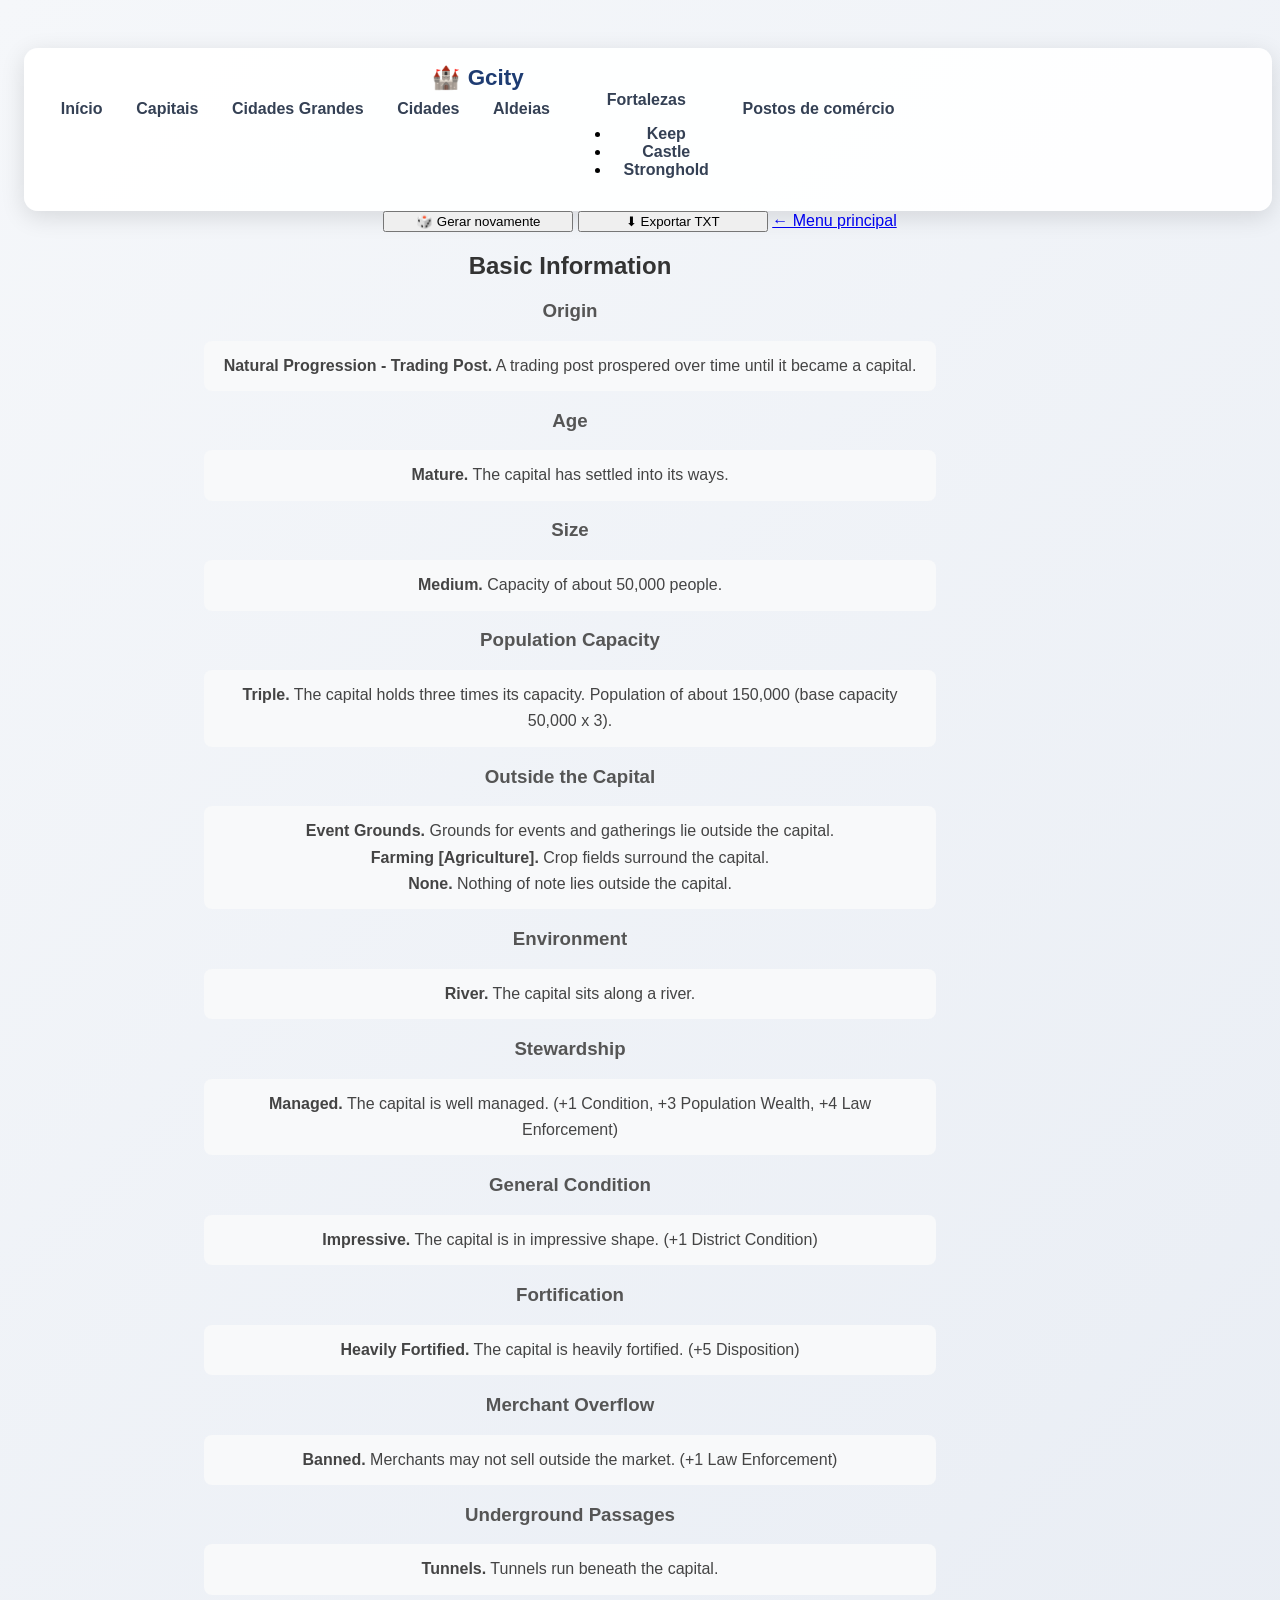
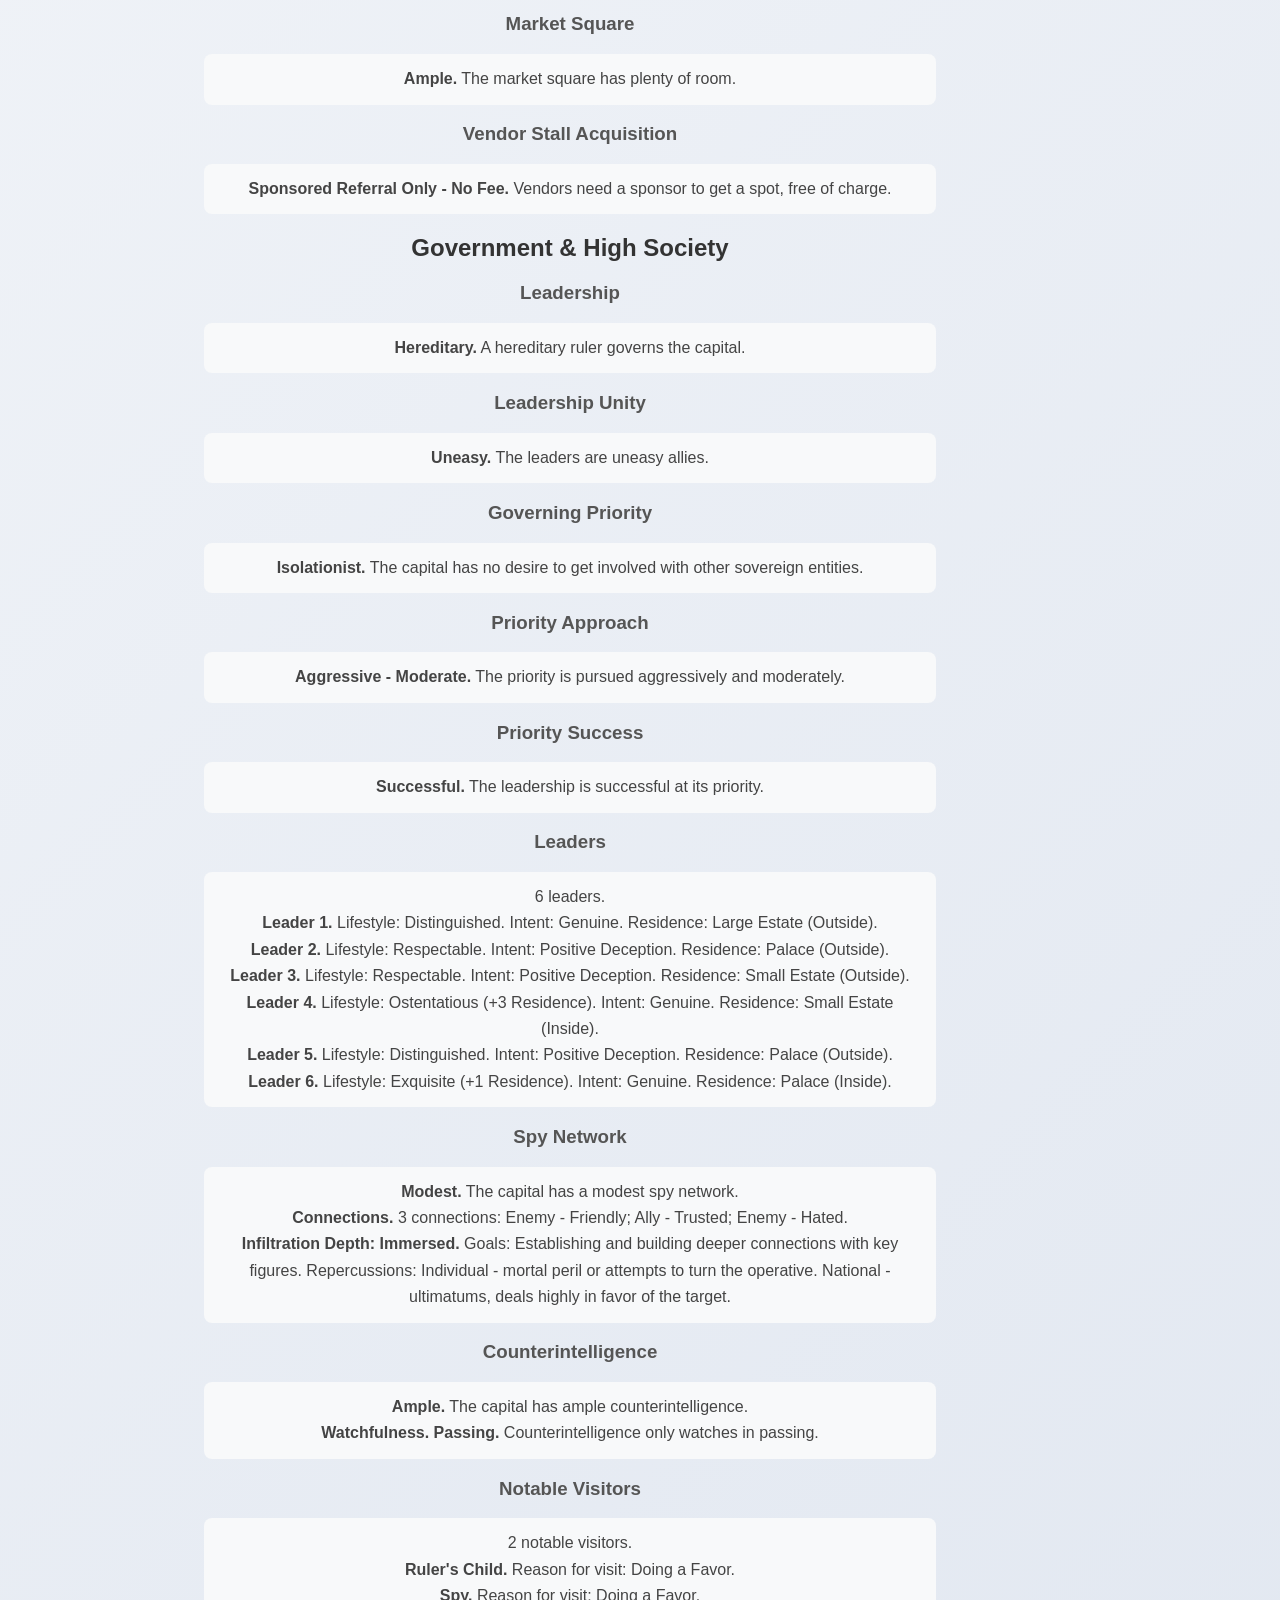
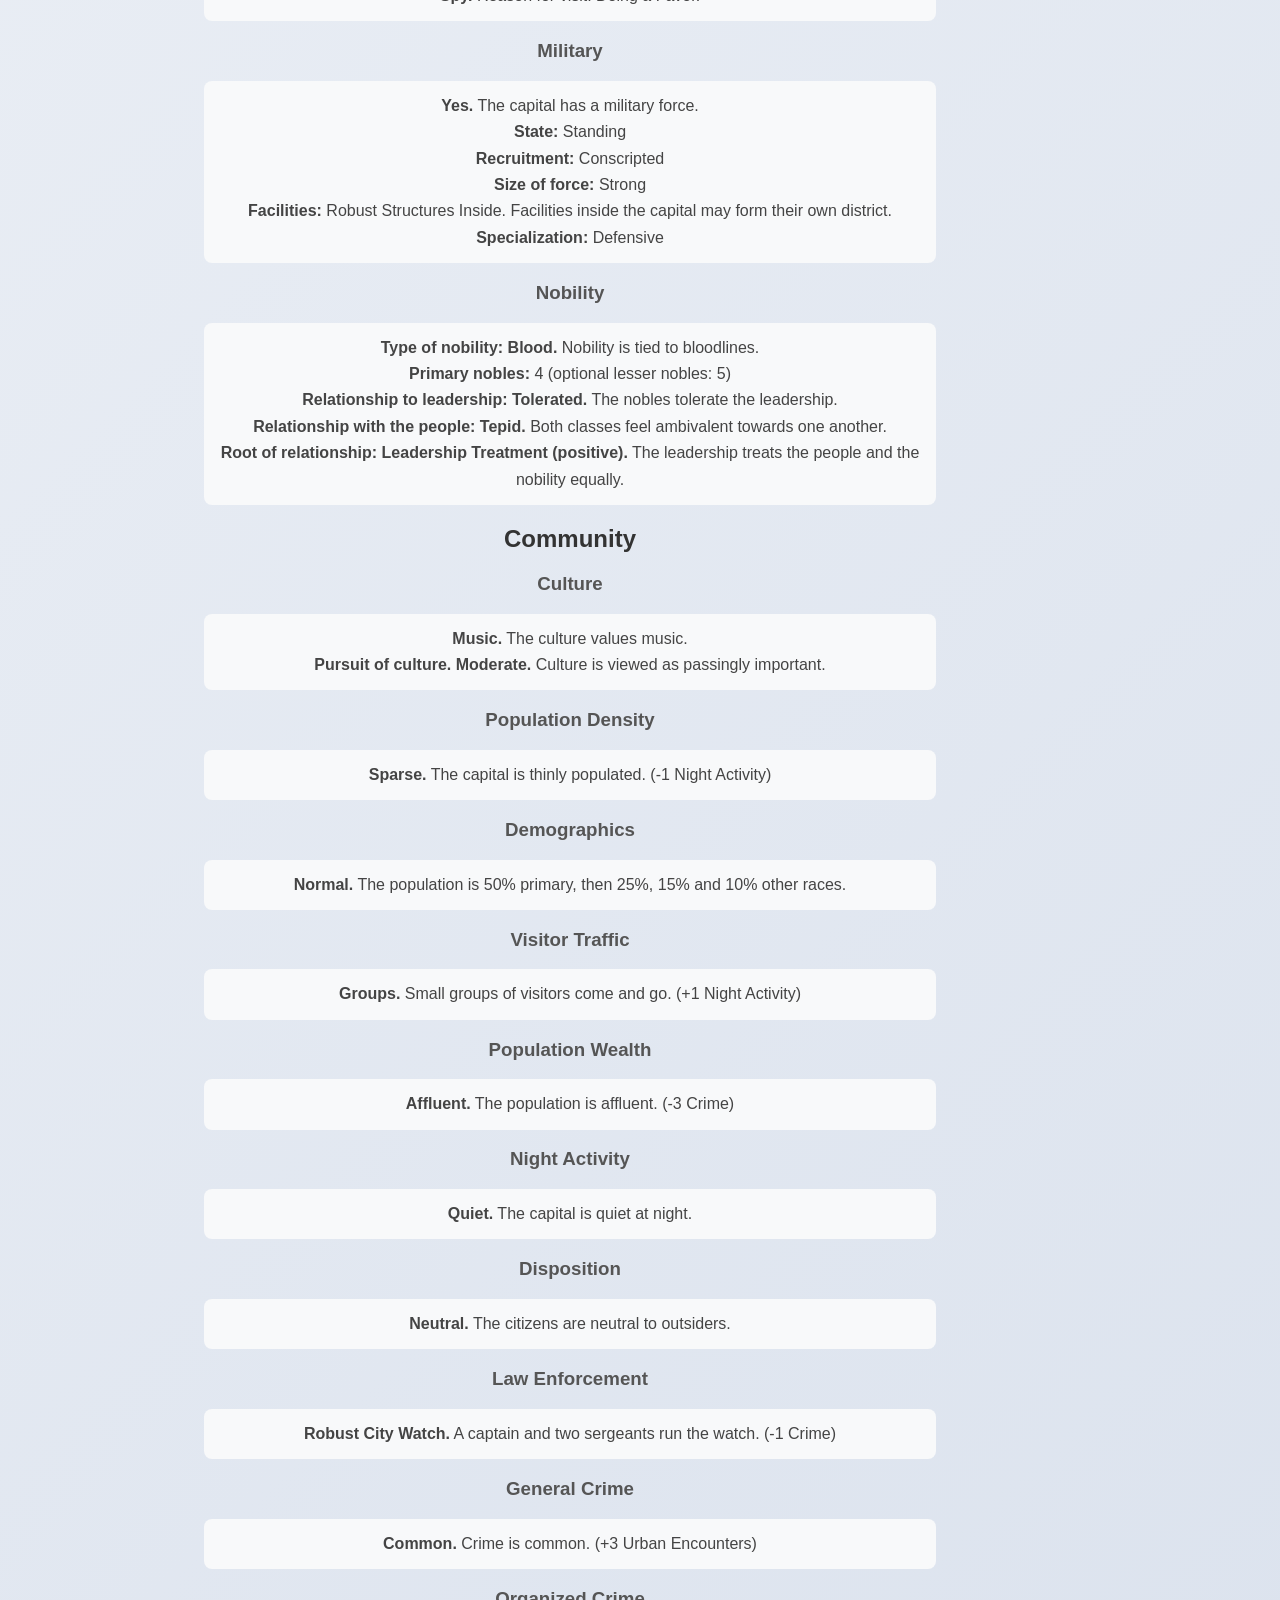
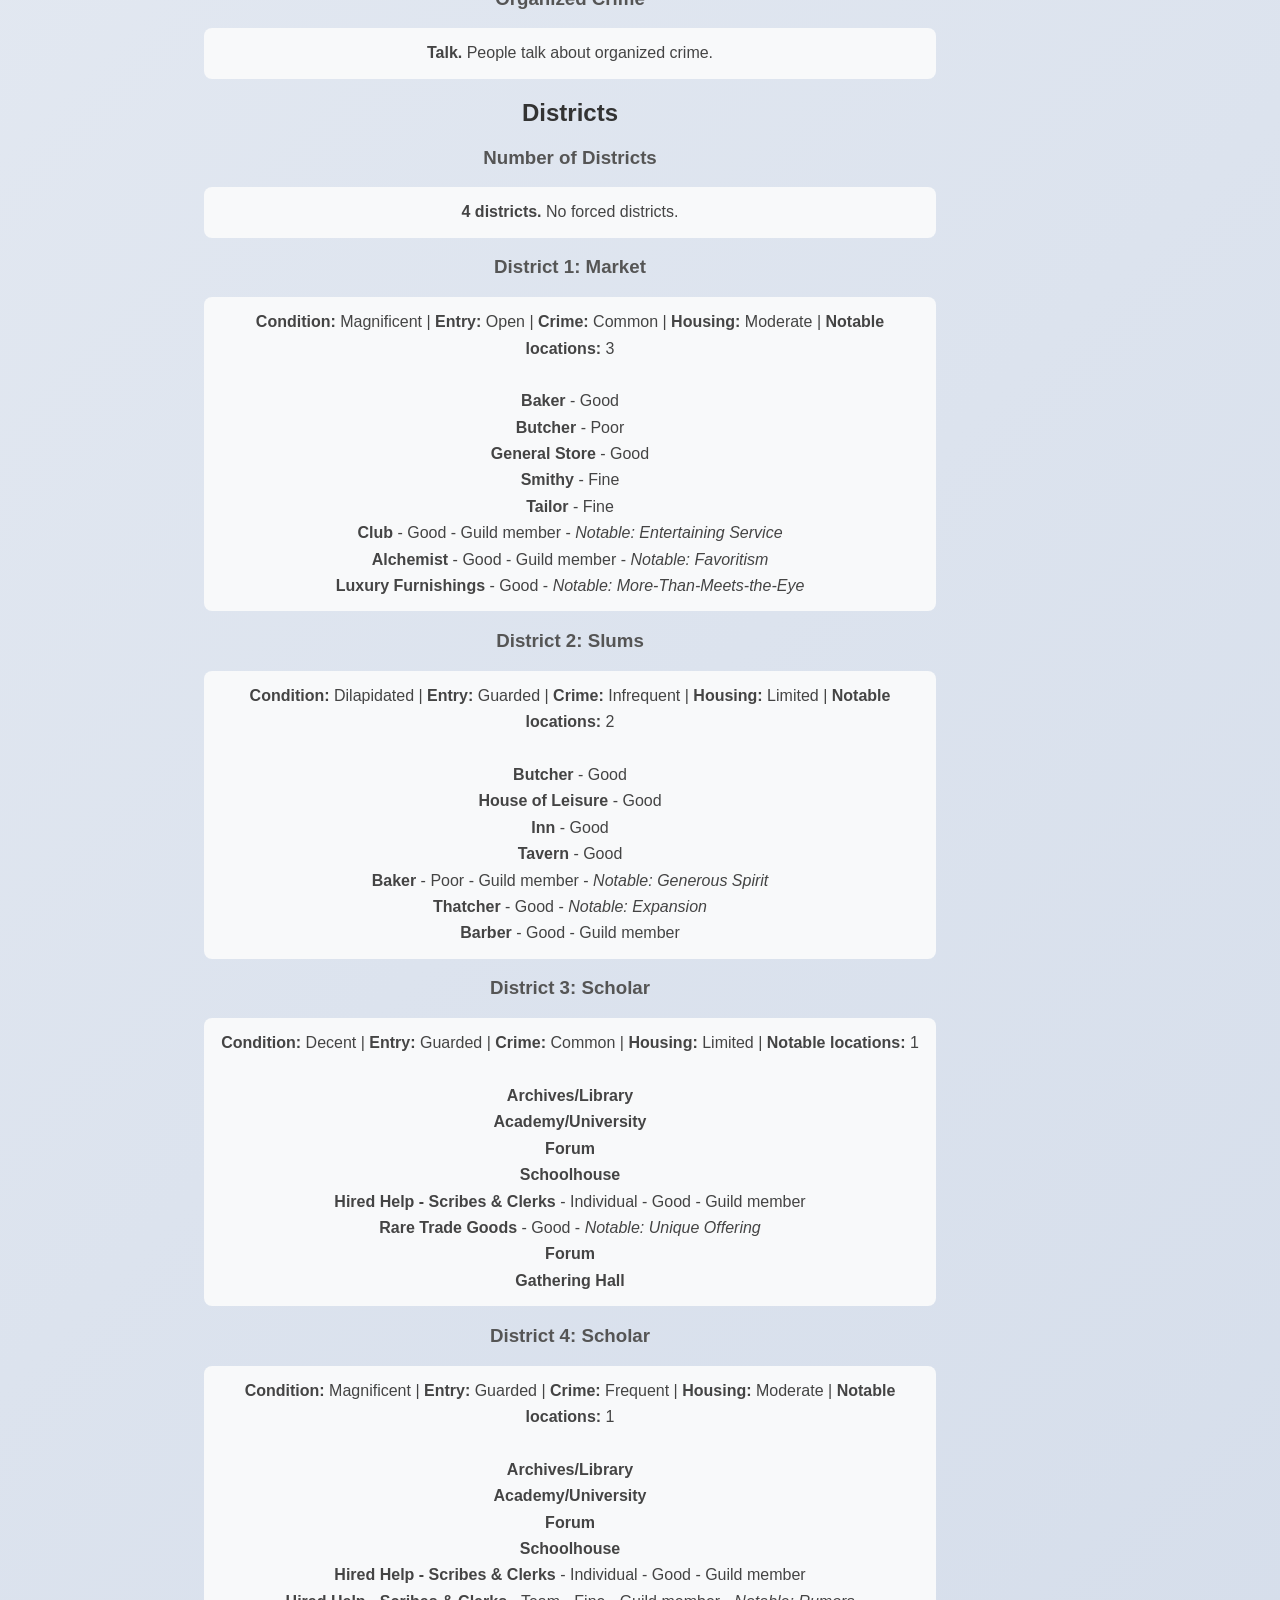
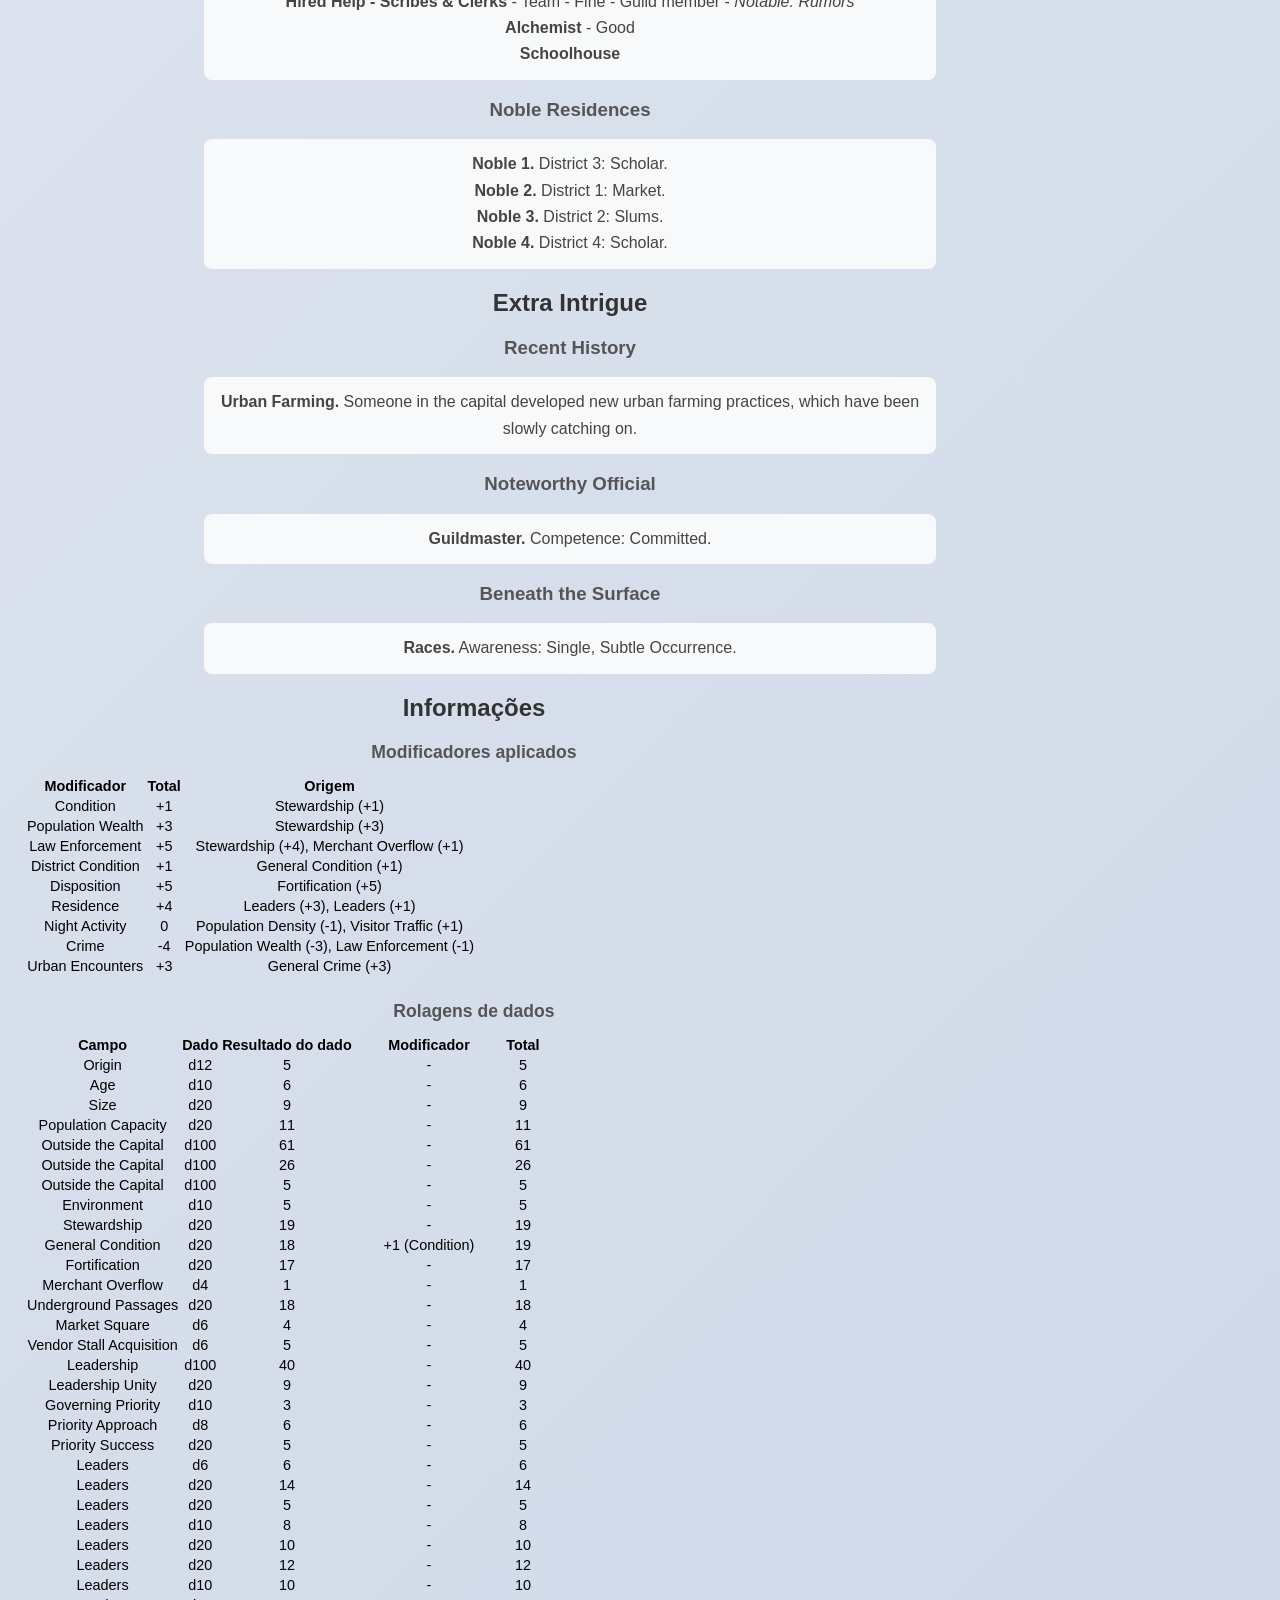
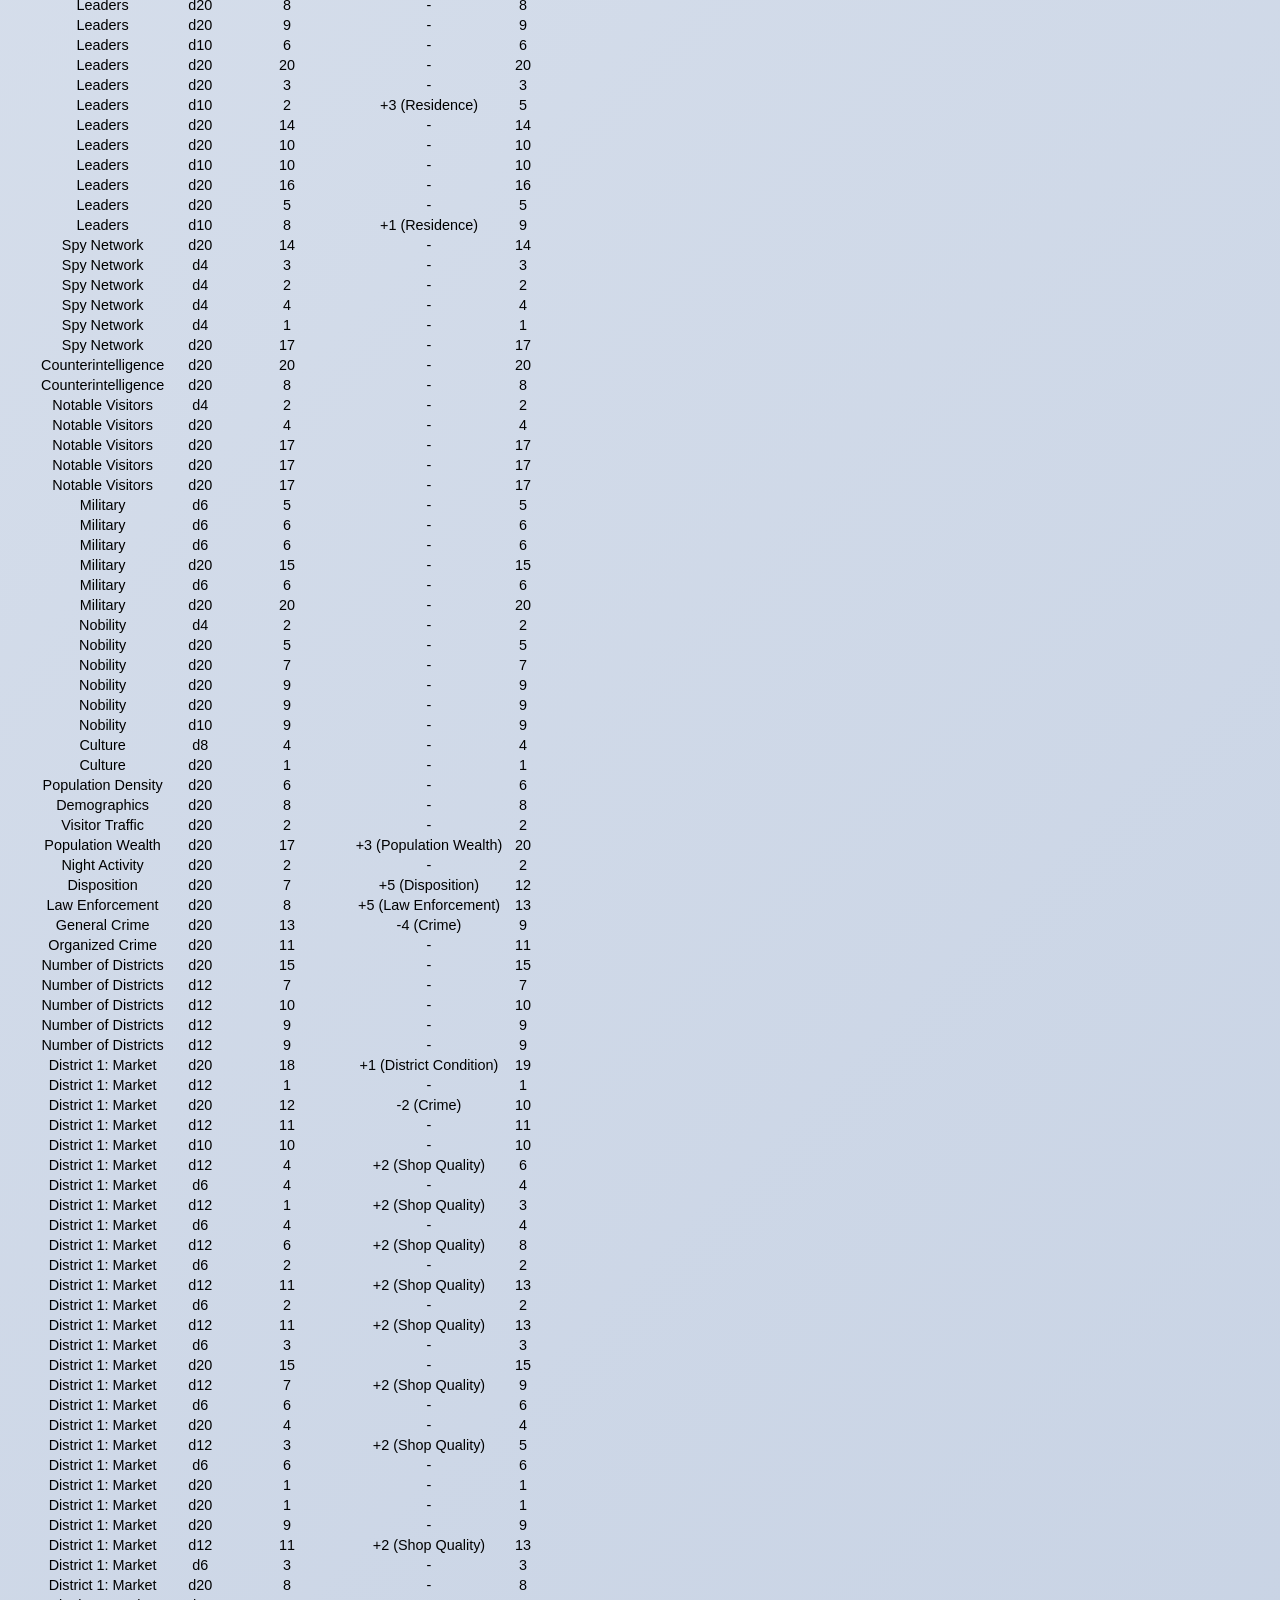
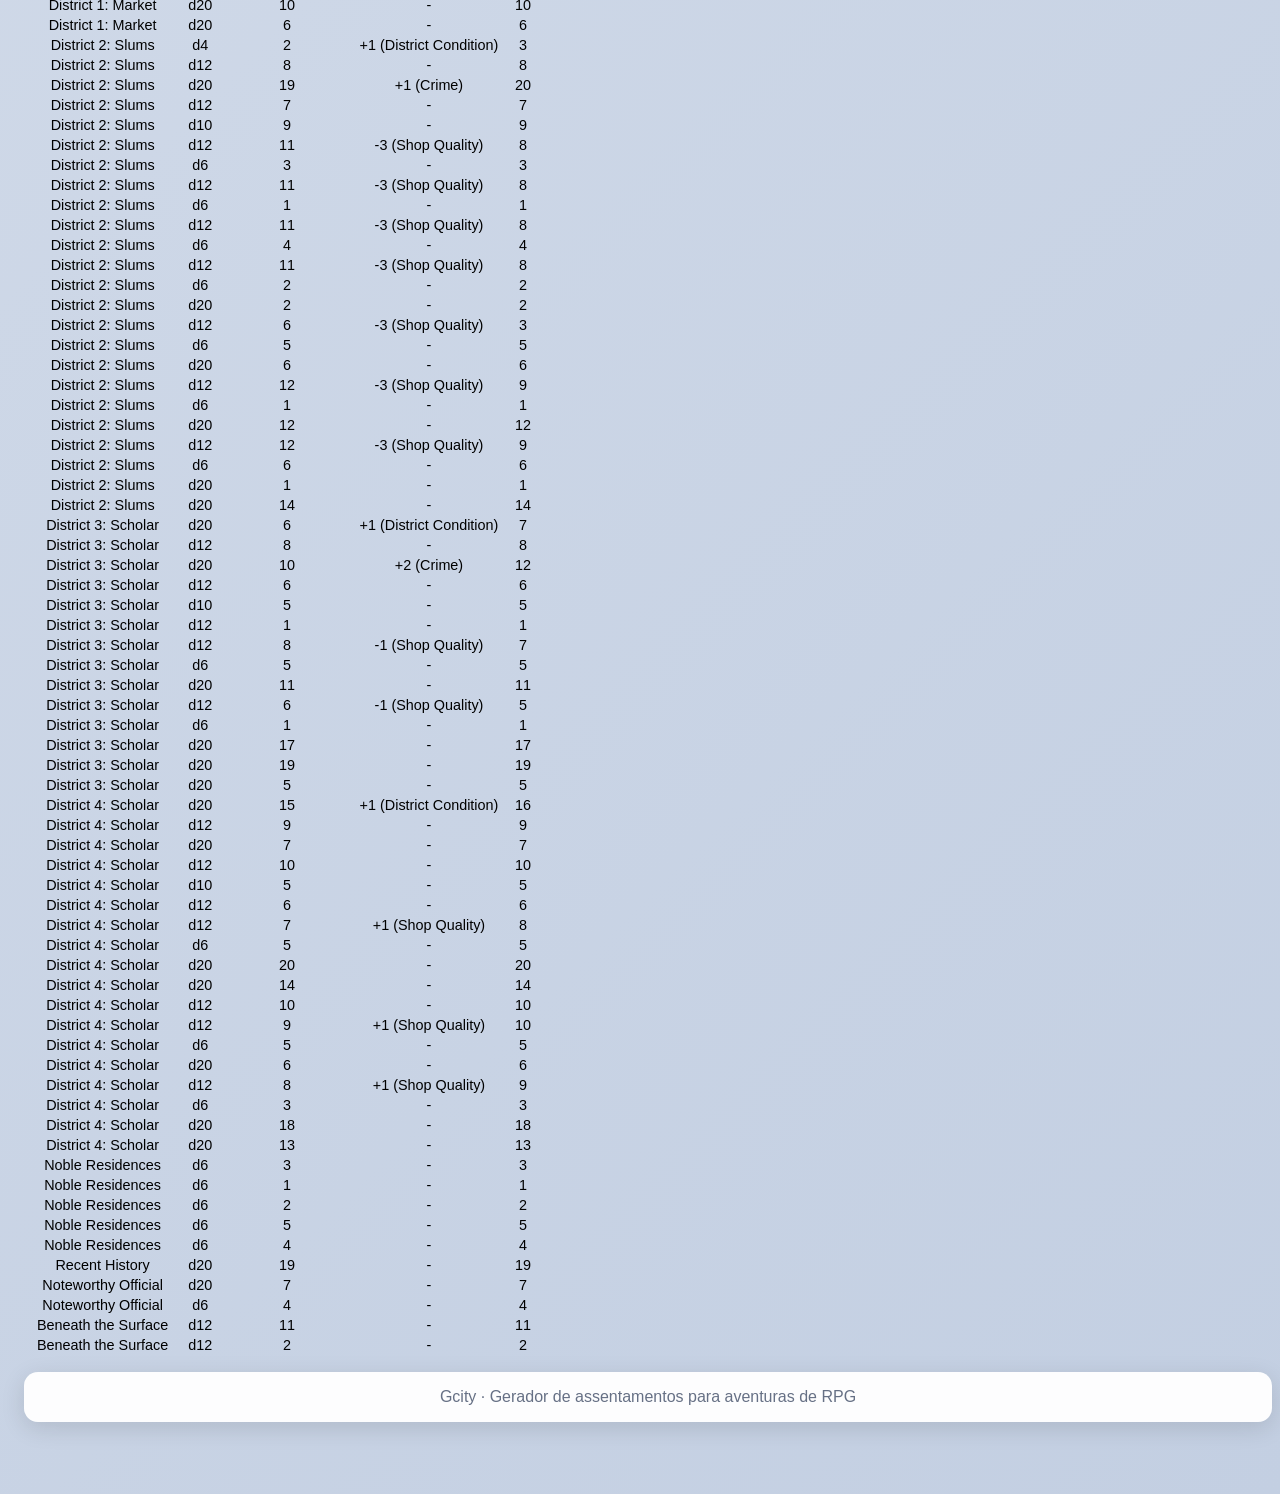
==== capitals.html @ e82814d6 "Patch: Added the other generation stuff that was missing" ====
<!DOCTYPE html>
<html lang="en">
<head>
    <meta charset="UTF-8">
    <meta http-equiv="X-UA-Compatible" content="IE=edge">
    <meta name="viewport" content="width=device-width, initial-scale=1.0">

    <title>Gcity - Capital Generator</title>
    <link rel="stylesheet" href="vendor/bootstrap/css/bootstrap.min.css">
    <link rel="stylesheet" href="css/stylesheet.css">
</head>

<body class="capitals-page generation-page">
    <div id="site-header"></div>
    <nav class="generation-actions container d-flex justify-content-center align-items-center flex-wrap gap-2 my-4" aria-label="Ações da geração">
        <button class="btn btn-primary generation-button reset-btn" type="button" onclick="window.location.reload()">🎲 Gerar novamente</button>
        <button class="btn btn-success generation-button" type="button" onclick="exportGeneration()">⬇ Exportar TXT</button>
        <a href="index.html" class="btn btn-outline-secondary generation-button menu-button">← Menu principal</a>
    </nav>

    <main class="generation-content borders-capitals container card shadow-sm border-0 my-4 p-4 p-md-5">
        <div class="row">
            <div class="col">
                <h2 class="h4 fw-semibold text-center border-bottom pb-2 mb-4 mt-0">Basic Information</h2>
                    <h3>Origin</h3>
                        <p id="origin"></p>
                    <h3>Age</h3>
                        <p id="age"></p>
                    <h3>Size</h3>
                        <p id="size"></p>
                    <h3>Population Capacity</h3>
                        <p id="populationCapacity"></p>
                    <h3>Outside the Capital</h3>
                        <p id="outsideCapital"></p>
                    <h3>Environment</h3>
                        <p id="environment"></p>
                    <h3>Stewardship</h3>
                        <p id="stewardship"></p>
                    <h3>General Condition</h3>
                        <p id="generalCondition"></p>
                    <h3>Fortification</h3>
                        <p id="fortification"></p>
                    <h3>Merchant Overflow</h3>
                        <p id="merchantOverflow"></p>
                    <h3>Underground Passages</h3>
                        <p id="undergroundPassages"></p>
                    <h3>Market Square</h3>
                        <p id="marketSquare"></p>
                    <h3>Vendor Stall Acquisition</h3>
                        <p id="vendorStallAcquisiton"></p>

                <h2 class="h4 fw-semibold text-center border-bottom pb-2 mb-4 mt-5">Government &amp; High Society</h2>
                    <h3>Leadership</h3>
                        <p id="leadership"></p>
                    <h3>Leadership Unity</h3>
                        <p id="leadershipUnity"></p>
                    <h3>Governing Priority</h3>
                        <p id="governingPriority"></p>
                    <h3>Priority Approach</h3>
                        <p id="priorityApproach"></p>
                    <h3>Priority Success</h3>
                        <p id="prioritySuccess"></p>
                    <h3>Leaders</h3>
                        <p id="leaders"></p>
                    <h3>Spy Network</h3>
                        <p id="spyNetwork"></p>
                    <h3>Counterintelligence</h3>
                        <p id="counterintelligence"></p>
                    <h3>Notable Visitors</h3>
                        <p id="notableVisitors"></p>
                    <h3>Military</h3>
                        <p id="military"></p>
                    <h3>Nobility</h3>
                        <p id="nobility"></p>

                <h2 class="h4 fw-semibold text-center border-bottom pb-2 mb-4 mt-5">Community</h2>
                    <h3>Culture</h3>
                        <p id="culture"></p>
                    <h3>Population Density</h3>
                        <p id="populationDensity"></p>
                    <h3>Demographics</h3>
                        <p id="demographics"></p>
                    <h3>Visitor Traffic</h3>
                        <p id="visitorTraffic"></p>
                    <h3>Population Wealth</h3>
                        <p id="populationWealth"></p>
                    <h3>Night Activity</h3>
                        <p id="nightActivity"></p>
                    <h3>Disposition</h3>
                        <p id="disposition"></p>
                    <h3>Law Enforcement</h3>
                        <p id="lawEnforcement"></p>
                    <h3>General Crime</h3>
                        <p id="generalCrime"></p>
                    <h3>Organized Crime</h3>
                        <p id="organizedCrime"></p>

                <h2 class="h4 fw-semibold text-center border-bottom pb-2 mb-4 mt-5">Districts</h2>
                    <h3>Number of Districts</h3>
                        <p id="numberOfDistricts"></p>
                    <h3>Noble Residences</h3>
                        <p id="nobleResidences"></p>

                <h2 class="h4 fw-semibold text-center border-bottom pb-2 mb-4 mt-5">Extra Intrigue</h2>
                    <h3>Recent History</h3>
                        <p id="recentHistory"></p>
                    <h3>Noteworthy Official</h3>
                        <p id="noteworthyOfficial"></p>
                    <h3>Beneath the Surface</h3>
                        <p id="beneathSurface"></p>
            </div>
        </div>
    </main>
    <section id="generation-info" class="generation-info container card shadow-sm border-0 my-4 p-4 p-md-5" aria-label="Informa&ccedil;&otilde;es da gera&ccedil;&atilde;o"></section>
    <div id="site-footer"></div>

<script src="js/generation-info.js" defer></script>
<script src="js/capitals.js" defer></script>
<script src="js/generation-export.js" defer></script>
<script src="vendor/bootstrap/js/bootstrap.bundle.min.js" defer></script>
<script src="js/layout.js" defer></script>
</body>
</html>
---- css/stylesheet.css ----
/* Estilos das páginas do Gcity */

/* Botão Voltar Padrão - Centralizado no topo */
.towns-page:not(.generation-page) .back-btn {
    position: fixed;
    top: 20px;
    left: 50%;
    transform: translateX(-50%);
    z-index: 1000;
    background: linear-gradient(45deg, #667eea 0%, #764ba2 100%);
    color: white;
    border: none;
    padding: 12px 30px;
    border-radius: 50px;
    font-size: 15px;
    font-weight: 600;
    cursor: pointer;
    transition: all 0.3s ease;
    box-shadow: 0 4px 15px rgba(102, 126, 234, 0.4);
    text-decoration: none;
    display: inline-block;
    text-align: center;
    letter-spacing: 0.5px;
}

.towns-page:not(.generation-page) .back-btn:hover {
    transform: translateX(-50%) translateY(-2px);
    box-shadow: 0 6px 25px rgba(102, 126, 234, 0.6);
    background: linear-gradient(45deg, #764ba2 0%, #667eea 100%);
}

/* Container padrão para todas as páginas */
.towns-page:not(.generation-page) .content-container {
    margin-top: 80px; /* Espaço para o botão fixo */
    padding: 30px 40px;
    background: rgba(255, 255, 255, 0.97);
    border-radius: 12px;
    box-shadow: 0 8px 32px rgba(0, 0, 0, 0.15);
    max-width: 95%; /* Responsivo */
    min-height: calc(100vh - 80px);
    margin-left: auto;
    margin-right: auto;
}

/* Estilos de tipografia padrão */
.towns-page:not(.generation-page) h2 {
    color: #333;
    font-weight: 700;
    margin-bottom: 15px;
    border-bottom: 3px solid #667eea;
    padding-bottom: 8px;
    display: inline-block;
    font-size: 1.4em;
}

.towns-page:not(.generation-page) h3 {
    color: #555;
    font-weight: 600;
    margin-top: 18px;
    margin-bottom: 8px;
    font-size: 1.15em;
}

.towns-page:not(.generation-page) p {
    color: #444;
    line-height: 1.7;
    padding: 4px 0;
    font-size: 0.95em;
}

/* Títulos de seção com cores temáticas */
.towns-page:not(.generation-page) .borders-towns h2 {
    border-color: #667eea; /* Roxo para towns */
}

.towns-page:not(.generation-page) .borders-villages h2 {
    border-color: #10b981; /* Verde para villages */
}

.towns-page:not(.generation-page) .borders-trading h2 {
    border-color: #f59e0b; /* Laranja para trading posts */
}

/* Botão Voltar com cores temáticas */
.towns-page:not(.generation-page) .towns-back-btn {
    background: linear-gradient(45deg, #667eea 0%, #764ba2 100%);
}

.towns-page:not(.generation-page) .villages-back-btn {
    background: linear-gradient(45deg, #10b981 0%, #059669 100%);
}

.towns-page:not(.generation-page) .trading-back-btn {
    background: linear-gradient(45deg, #f59e0b 0%, #d97706 100%);
}

/* Animações de hover para botões temáticos */
.towns-page:not(.generation-page) .towns-back-btn:hover {
    background: linear-gradient(45deg, #764ba2 0%, #667eea 100%);
    box-shadow: 0 6px 20px rgba(102, 126, 234, 0.4);
}

.towns-page:not(.generation-page) .villages-back-btn:hover {
    background: linear-gradient(45deg, #059669 0%, #10b981 100%);
    box-shadow: 0 6px 20px rgba(16, 185, 129, 0.4);
}

.towns-page:not(.generation-page) .trading-back-btn:hover {
    background: linear-gradient(45deg, #d97706 0%, #f59e0b 100%);
    box-shadow: 0 6px 20px rgba(245, 158, 11, 0.4);
}

/* Background temático opcional */
.towns-page:not(.generation-page).towns-theme-body {
    background: linear-gradient(135deg, #f0f4ff 0%, #e8eaf6 100%);
}

.towns-page:not(.generation-page).villages-theme-body {
    background: linear-gradient(135deg, #f0fdf4 0%, #dcfce7 100%);
}

.towns-page:not(.generation-page).trading-theme-body {
    background: linear-gradient(135deg, #fffbeb 0%, #fef3c7 100%);
}

/* Responsividade */
@media (max-width: 768px) {
    .towns-page:not(.generation-page) .content-container {
        padding: 25px 20px;
    }
    
    .towns-page:not(.generation-page) h2 {
        font-size: 1.2em;
    }
    
    .towns-page:not(.generation-page) h3 {
        font-size: 1.05em;
    }
}

.site-header,
.site-footer {
    width: min(100% - 2rem, 1200px);
    margin: 1rem auto 0;
    padding: 1rem 1.5rem;
    border-radius: 14px;
    background: rgba(255, 255, 255, 0.96);
    box-shadow: 0 6px 24px rgba(0, 0, 0, 0.12);
}

.site-header {
    display: flex;
    justify-content: space-between;
    align-items: center;
    gap: 1rem;
}

.site-header .container-fluid {
    flex-wrap: wrap;
    justify-content: space-between;
}

.site-brand {
    display: inline-flex;
    align-items: center;
    gap: 0.5rem;
    color: #1e3c72;
    font-size: 1.4rem;
    font-weight: 800;
    text-decoration: none;
}

.site-navigation {
    display: flex;
    justify-content: center;
    flex-wrap: wrap;
    gap: 0.5rem;
}

.site-navigation a {
    padding: 0.55rem 0.8rem;
    border-radius: 999px;
    color: #344054;
    font-weight: 600;
    text-decoration: none;
    transition: background-color 0.2s ease, color 0.2s ease;
}

.site-navigation a:hover,
.site-navigation a:focus-visible {
    background: #eef2ff;
    color: #1e3c72;
}

.site-footer {
    margin: 1rem auto;
    color: #667085;
    text-align: center;
}

.site-footer p {
    margin: 0;
}

.index-page {
    display: grid;
    grid-template-rows: auto 1fr auto;
    min-height: 100vh;
    background: linear-gradient(135deg, #1e3c72 0%, #2a5298 100%);
    font-family: 'Segoe UI', Tahoma, Geneva, Verdana, sans-serif;
}

.index-main {
    display: grid;
    place-items: center;
    padding: 1.5rem 1rem;
}

.index-page .main-menu {
    width: min(100%, 600px);
    border-radius: 20px;
    background: white;
    box-shadow: 0 10px 40px rgba(0, 0, 0, 0.3);
    text-align: center;
}

.index-page .city-card {
    display: flex;
    flex-direction: column;
    padding: 0;
    margin: 0;
    border: 3px solid transparent;
    border-radius: 15px;
    background: #f8f9fa;
    color: inherit;
    text-decoration: none;
    transition: all 0.3s ease;
}

.index-page .city-card:hover {
    transform: translateY(-5px);
    box-shadow: 0 8px 20px rgba(0, 0, 0, 0.2);
}

.index-page .city-card:focus-visible {
    outline: 3px solid #1e3c72;
    outline-offset: 3px;
}

.index-page .cities-card:hover {
    border-color: #c2410c;
}

.index-page .cities-title {
    color: #c2410c;
}

.cities-page .generation-content h2,
.cities-page .generation-info h2 {
    border-color: #c2410c;
}

.index-page .capitals-card:hover {
    border-color: #7c3aed;
}

.index-page .capitals-title {
    color: #7c3aed;
}

.capitals-page .generation-content h2,
.capitals-page .generation-info h2 {
    border-color: #7c3aed;
}

.fortresses-page .generation-content h2,
.fortresses-page .generation-info h2 {
    border-color: #475569;
}

.index-page .fortresses-card:hover {
    border-color: #475569;
}

.index-page .fortresses-title {
    color: #475569;
}

.index-page .town-card:hover {
    border-color: #1e3c72;
}

.index-page .village-card:hover {
    border-color: #28a745;
}

.index-page .trading-card:hover {
    border-color: #ffc107;
}

.index-page .menu-title {
    color: #1e3c72;
    margin-bottom: 1rem;
    font-size: clamp(1.35rem, 4vw, 1.75rem);
}

.index-page .menu-description {
    color: #6c757d;
    font-size: 1rem;
    margin-bottom: 1.25rem;
}

.index-page .city-title {
    margin-bottom: 0.35rem;
    font-size: 1.1rem;
}

.index-page .town-title {
    color: #1e3c72;
}

.index-page .village-title {
    color: #28a745;
}

.index-page .trading-title {
    color: #ffc107;
}

.index-page .city-description {
    color: #6c757d;
    margin-bottom: 0;
    font-size: 0.9rem;
}

@media (max-width: 640px) {
    .site-header {
        flex-direction: column;
        padding: 1rem;
    }

    .site-header .container-fluid {
        flex-direction: column;
    }

    .site-navigation {
        gap: 0.25rem;
    }

    .site-navigation a {
        padding: 0.45rem 0.6rem;
        font-size: 0.9rem;
    }

    .site-footer {
        padding: 0.85rem 1rem;
    }
}

.trading-page {
    background: linear-gradient(135deg, #f5f7fa 0%, #c3cfe2 100%);
    min-height: 100vh;
    font-family: 'Segoe UI', Tahoma, Geneva, Verdana, sans-serif;
}

.trading-page:not(.generation-page) .container {
    margin-top: 50px;
    background: rgba(255, 255, 255, 0.95);
    border-radius: 15px;
    box-shadow: 0 10px 40px rgba(0, 0, 0, 0.2);
    padding: 30px;
    max-width: 900px;
    border-left: 5px solid #ff8c00;
}

.trading-page:not(.generation-page) .back-btn {
    position: absolute;
    top: 20px;
    left: 20px;
    z-index: 1000;
    background: linear-gradient(45deg, #ff8c00, #e67e00);
    color: white;
    border: none;
    padding: 12px 25px;
    border-radius: 30px;
    font-size: 14px;
    font-weight: 600;
    cursor: pointer;
    transition: all 0.3s ease;
    box-shadow: 0 4px 15px rgba(255, 140, 0, 0.3);
}

.trading-page:not(.generation-page) .back-btn:hover {
    transform: translateY(-3px);
    box-shadow: 0 6px 20px rgba(255, 140, 0, 0.5);
}

.trading-page:not(.generation-page) h2 {
    color: #ff8c00;
    font-weight: 700;
    margin-bottom: 20px;
    border-bottom: 3px solid #ff8c00;
    padding-bottom: 10px;
    display: inline-block;
}

.trading-page:not(.generation-page) h3 {
    color: #555;
    font-weight: 600;
    margin-top: 20px;
    font-size: 1.1em;
}

.trading-page:not(.generation-page) p {
    color: #666;
    line-height: 1.6;
    padding: 5px 0;
}

.villages-page {
    background: linear-gradient(135deg, #11998e 0%, #38ef7d 100%);
    min-height: 100vh;
    padding: 2rem;
}

.villages-page:not(.generation-page) .container-fluid {
    max-width: 900px;
    margin: 0 auto;
    background: white;
    border-radius: 20px;
    padding: 2rem;
    box-shadow: 0 10px 40px rgba(0, 0, 0, 0.3);
}

.villages-page:not(.generation-page) h2 {
    color: #11998e;
    border-bottom: 3px solid #11998e;
    padding-bottom: 0.5rem;
    margin-top: 2rem;
}

.villages-page:not(.generation-page) h3 {
    color: #495057;
    font-weight: 600;
}

.villages-page:not(.generation-page) .btn-back {
    background: linear-gradient(135deg, #28a745 0%, #218838 100%);
    color: white;
    padding: 12px 30px;
    border-radius: 10px;
    text-decoration: none;
    display: inline-block;
    margin-top: 2rem;
    font-weight: 600;
    transition: all 0.3s ease;
    border: none;
    cursor: pointer;
}

.villages-page:not(.generation-page) .btn-back:hover {
    transform: translateY(-3px);
    box-shadow: 0 5px 15px rgba(40, 167, 69, 0.4);
}

.villages-page:not(.generation-page) p {
    color: #212529;
    line-height: 1.6;
    font-size: 1.05rem;
}

.towns-page:not(.generation-page) .reset-btn {
    position: absolute;
    top: 15px;
    right: 15px;
    background: linear-gradient(45deg, #1e3c72, #0d6efd);
    color: white;
    border: none;
    padding: 10px 20px;
    border-radius: 25px;
    font-size: 14px;
    font-weight: 600;
    cursor: pointer;
    transition: all 0.3s ease;
    box-shadow: 0 4px 15px rgba(30, 60, 114, 0.3);
    z-index: 1000;
}

.towns-page:not(.generation-page) .reset-btn:hover {
    transform: translateY(-2px) scale(1.05);
    box-shadow: 0 6px 20px rgba(30, 60, 114, 0.5);
}

.villages-page:not(.generation-page) .reset-btn,
.generic-page .reset-btn {
    position: absolute;
    top: 15px;
    right: 15px;
    color: white;
    border: none;
    padding: 10px 20px;
    border-radius: 25px;
    font-size: 14px;
    font-weight: 600;
    cursor: pointer;
    transition: all 0.3s ease;
    z-index: 1000;
}

.villages-page:not(.generation-page) .reset-btn {
    background: linear-gradient(45deg, #28a745, #198754);
    box-shadow: 0 4px 15px rgba(40, 167, 69, 0.3);
}

.villages-page:not(.generation-page) .reset-btn:hover {
    transform: translateY(-2px) scale(1.05);
    box-shadow: 0 6px 20px rgba(40, 167, 69, 0.5);
}

.generic-page {
    background: linear-gradient(135deg, #f5f7fa 0%, #c3cfe2 100%);
    min-height: 100vh;
    font-family: 'Segoe UI', Tahoma, Geneva, Verdana, sans-serif;
}

.generic-page .container {
    margin-top: 40px;
    background: rgba(255, 255, 255, 0.95);
    border-radius: 15px;
    box-shadow: 0 10px 40px rgba(0, 0, 0, 0.2);
    padding: 30px;
}

.generic-page .page-title {
    color: #dc3545;
    font-weight: 700;
    margin-bottom: 15px;
    border-bottom: 3px solid #dc3545;
    padding-bottom: 8px;
}

.generic-page h3 {
    color: #555;
    font-weight: 600;
    margin-top: 20px;
}

.generic-page p {
    color: #666;
    line-height: 1.6;
}

.generic-page .reset-btn {
    background: linear-gradient(45deg, #dc3545, #c82333);
    box-shadow: 0 4px 15px rgba(220, 53, 69, 0.3);
}

.generic-page .reset-btn:hover {
    transform: translateY(-2px) scale(1.05);
    box-shadow: 0 6px 20px rgba(220, 53, 69, 0.5);
}

.generation-page {
    min-height: 100vh;
    padding: 1.5rem 1rem 3rem;
    background: linear-gradient(135deg, #f5f7fa 0%, #c3cfe2 100%);
    font-family: 'Segoe UI', Tahoma, Geneva, Verdana, sans-serif;
    text-align: center;
}

.generation-button {
    min-width: 190px;
    transition: transform 0.2s ease;
}

.generation-button:focus-visible {
    outline: 3px solid #1e3c72;
    outline-offset: 3px;
}

.generation-page .reset-btn {
    position: static;
}

.generation-content {
    max-width: 900px;
    margin-left: auto;
    margin-right: auto;
}

.generation-content .row {
    justify-content: center;
    margin: 0;
}

.generation-content .col {
    flex: 0 0 100%;
    max-width: 760px;
    padding: 0;
}

.generation-content h2 {
    max-width: 100%;
    color: #333;
    text-align: center;
}

.towns-page .generation-content h2 {
    border-color: #667eea;
}

.villages-page .generation-content h2 {
    border-color: #10b981;
}

.trading-page .generation-content h2 {
    border-color: #f59e0b;
}

.generation-content h3,
.generation-info h3 {
    color: #555;
    text-align: center;
}

.generation-info {
    max-width: 900px;
}

.generation-info h2 {
    color: #333;
}

.towns-page .generation-info h2 {
    border-color: #667eea;
}

.villages-page .generation-info h2 {
    border-color: #10b981;
}

.trading-page .generation-info h2 {
    border-color: #f59e0b;
}

.generation-info h3 {
    margin: 1.5rem 0 0.75rem;
    font-size: 1.1rem;
}

.generation-info section:first-of-type h3 {
    margin-top: 0;
}

.generation-info p {
    margin: 0;
    color: #444;
    text-align: center;
}

.generation-info table {
    font-size: 0.9rem;
}

.generation-content p {
    max-width: 700px;
    margin: 0.35rem auto 1rem;
    padding: 0.75rem 1rem;
    border-radius: 8px;
    background: #f8f9fa;
    color: #444;
    font-size: 1rem;
    line-height: 1.65;
    text-align: center;
}

@media (max-width: 576px) {
    .generation-page {
        padding: 1rem 0.75rem 2rem;
    }

    .generation-button {
        width: 100%;
    }

}
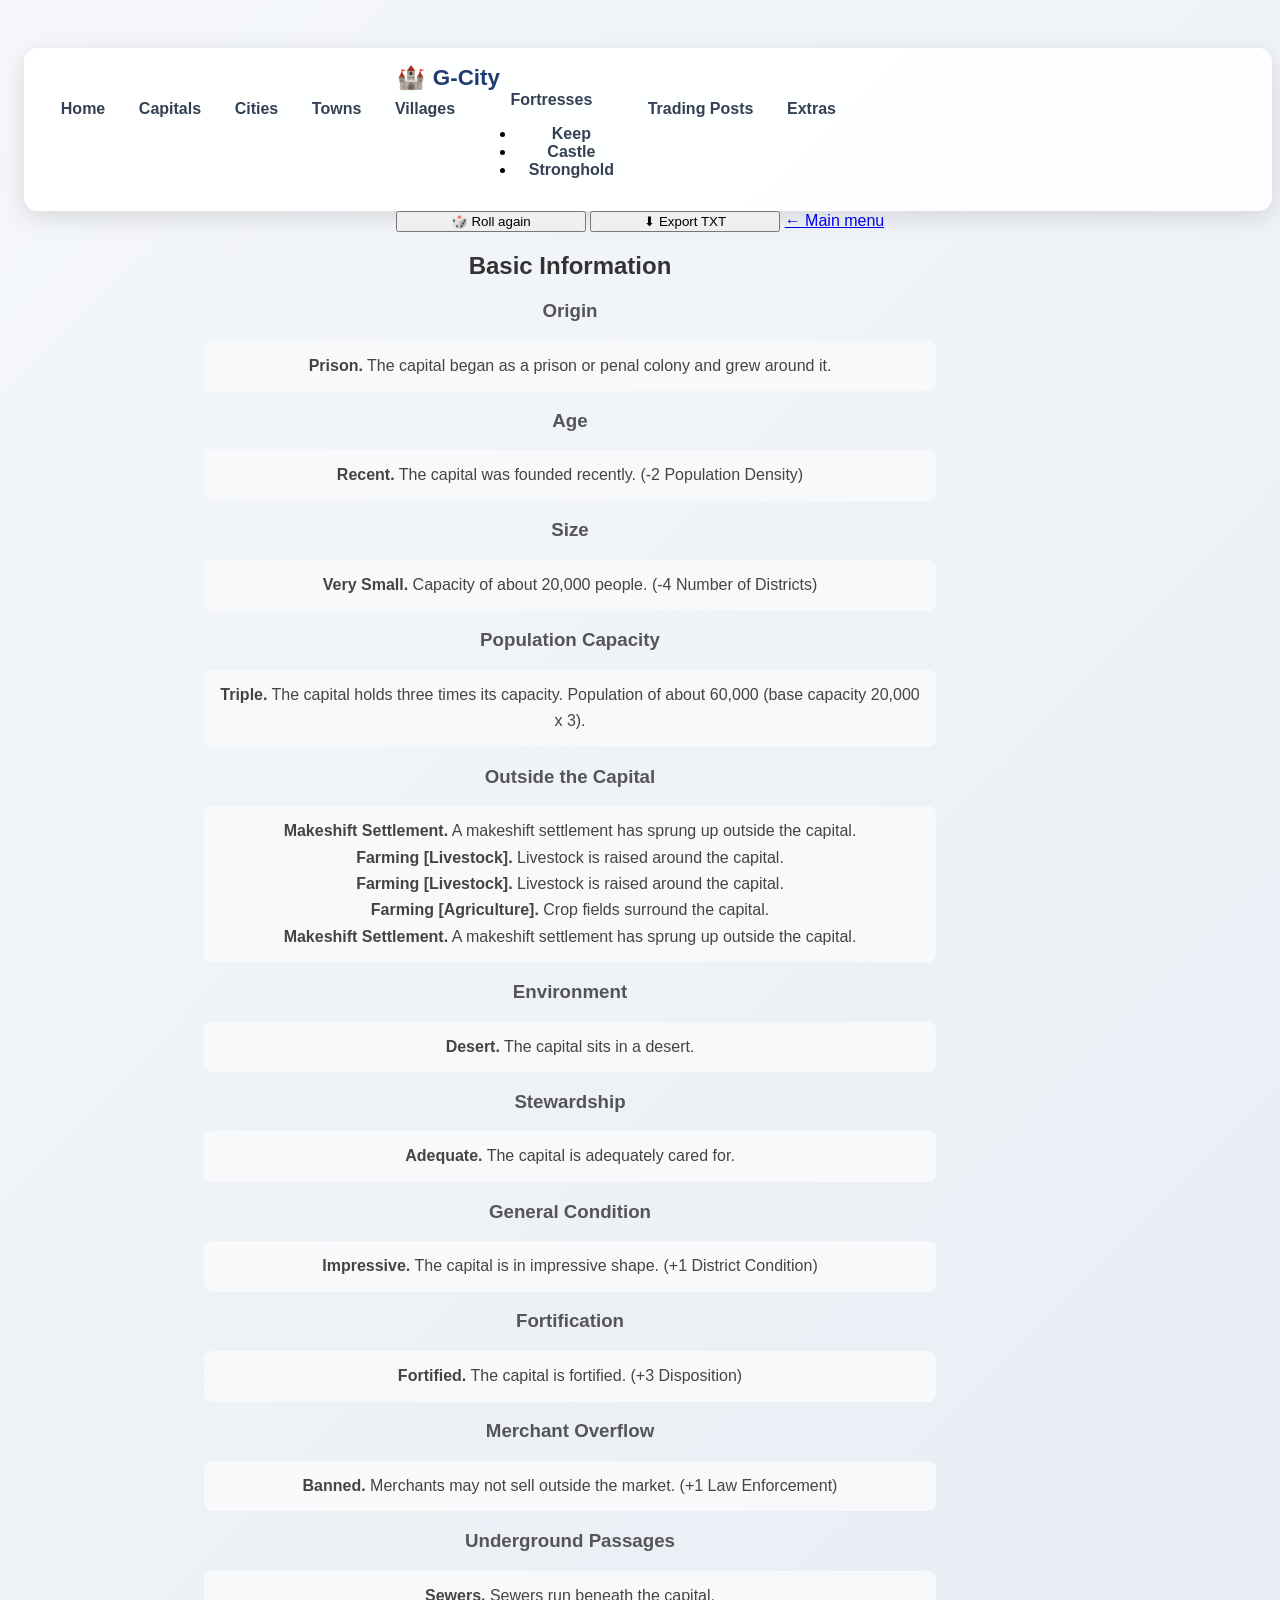
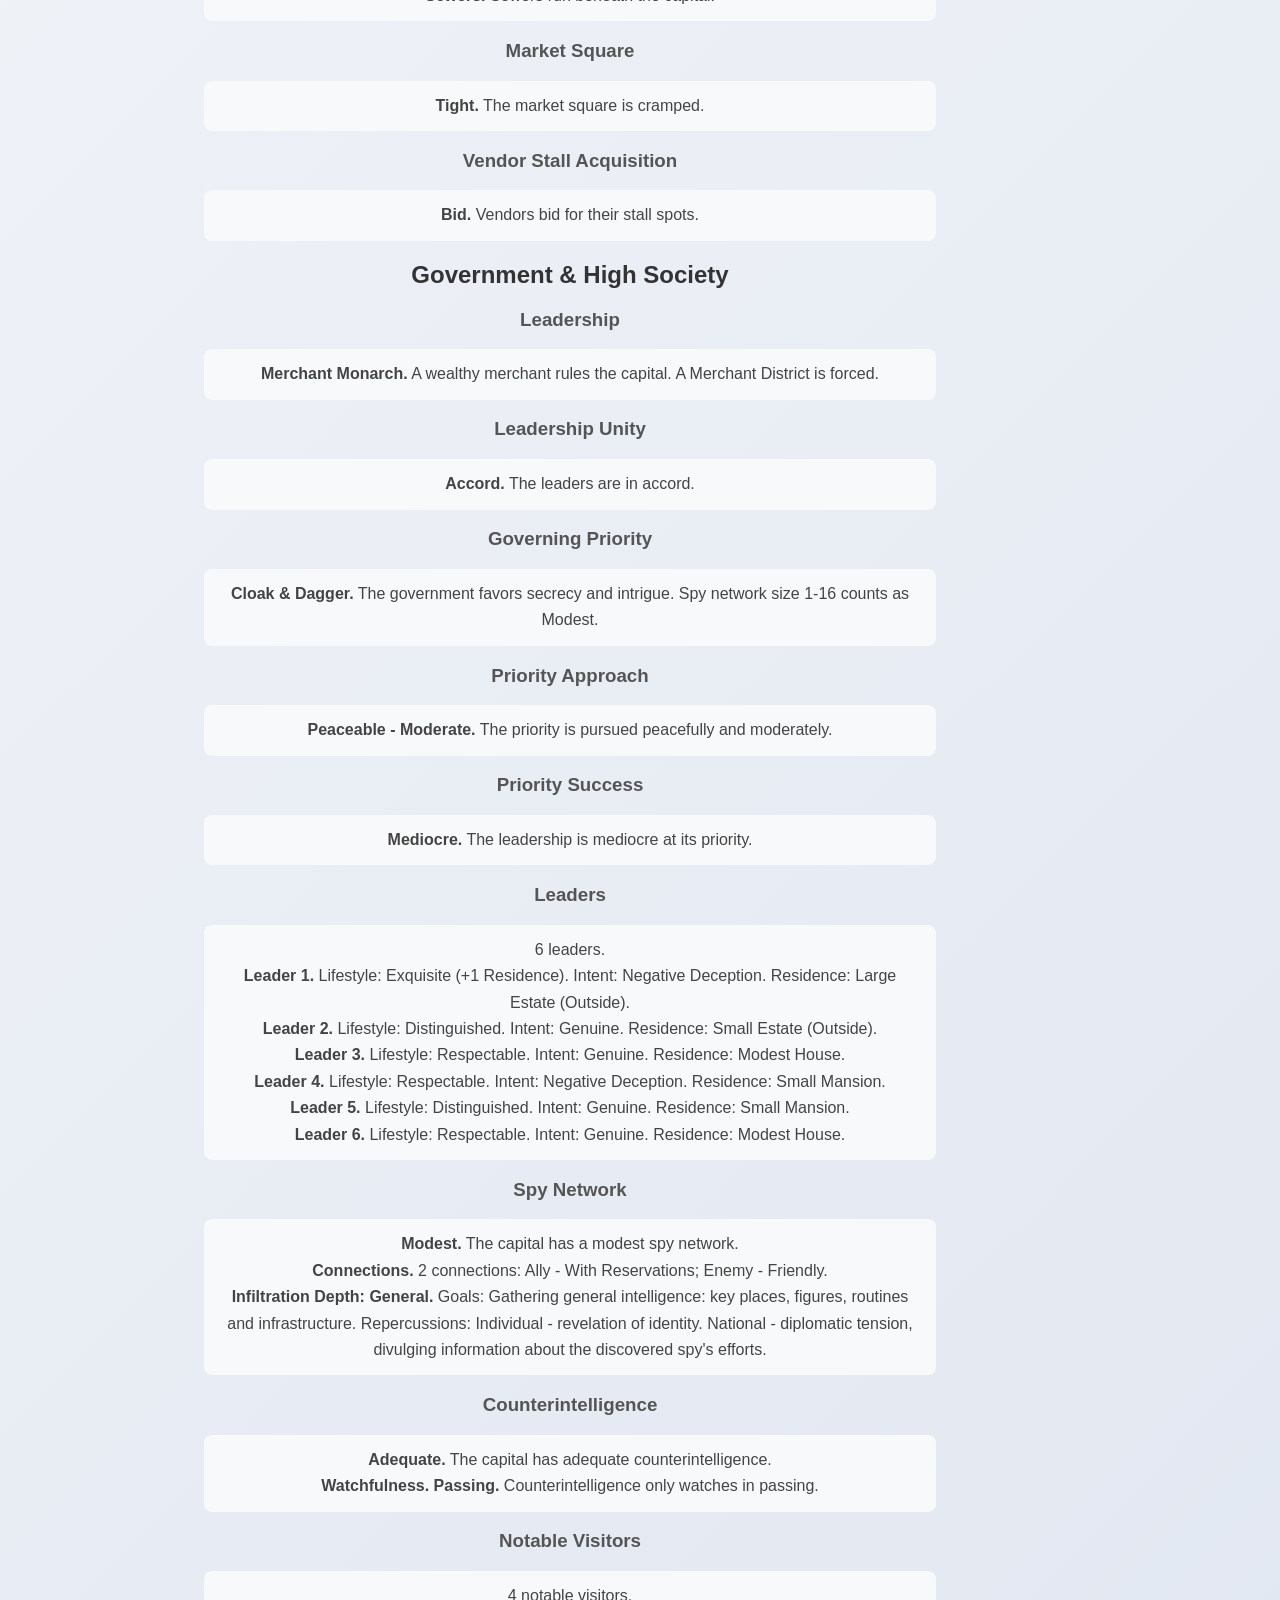
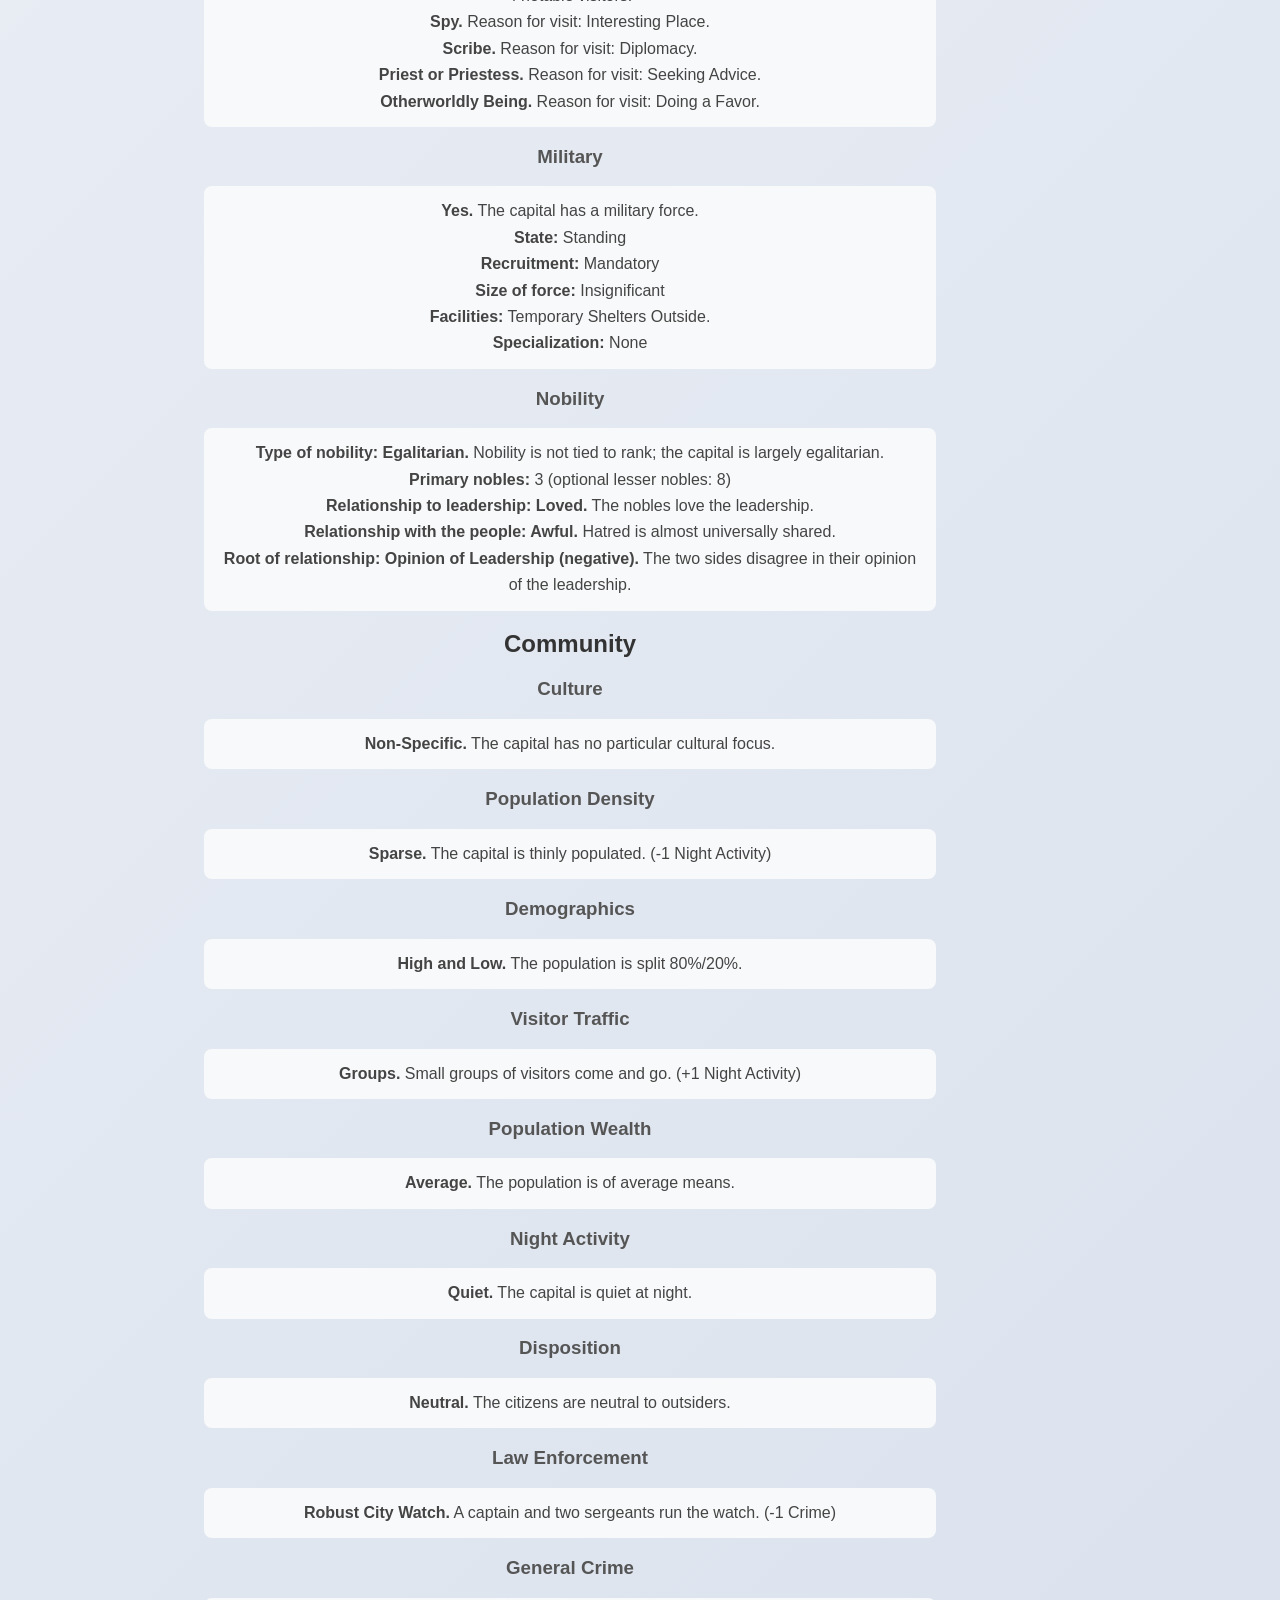
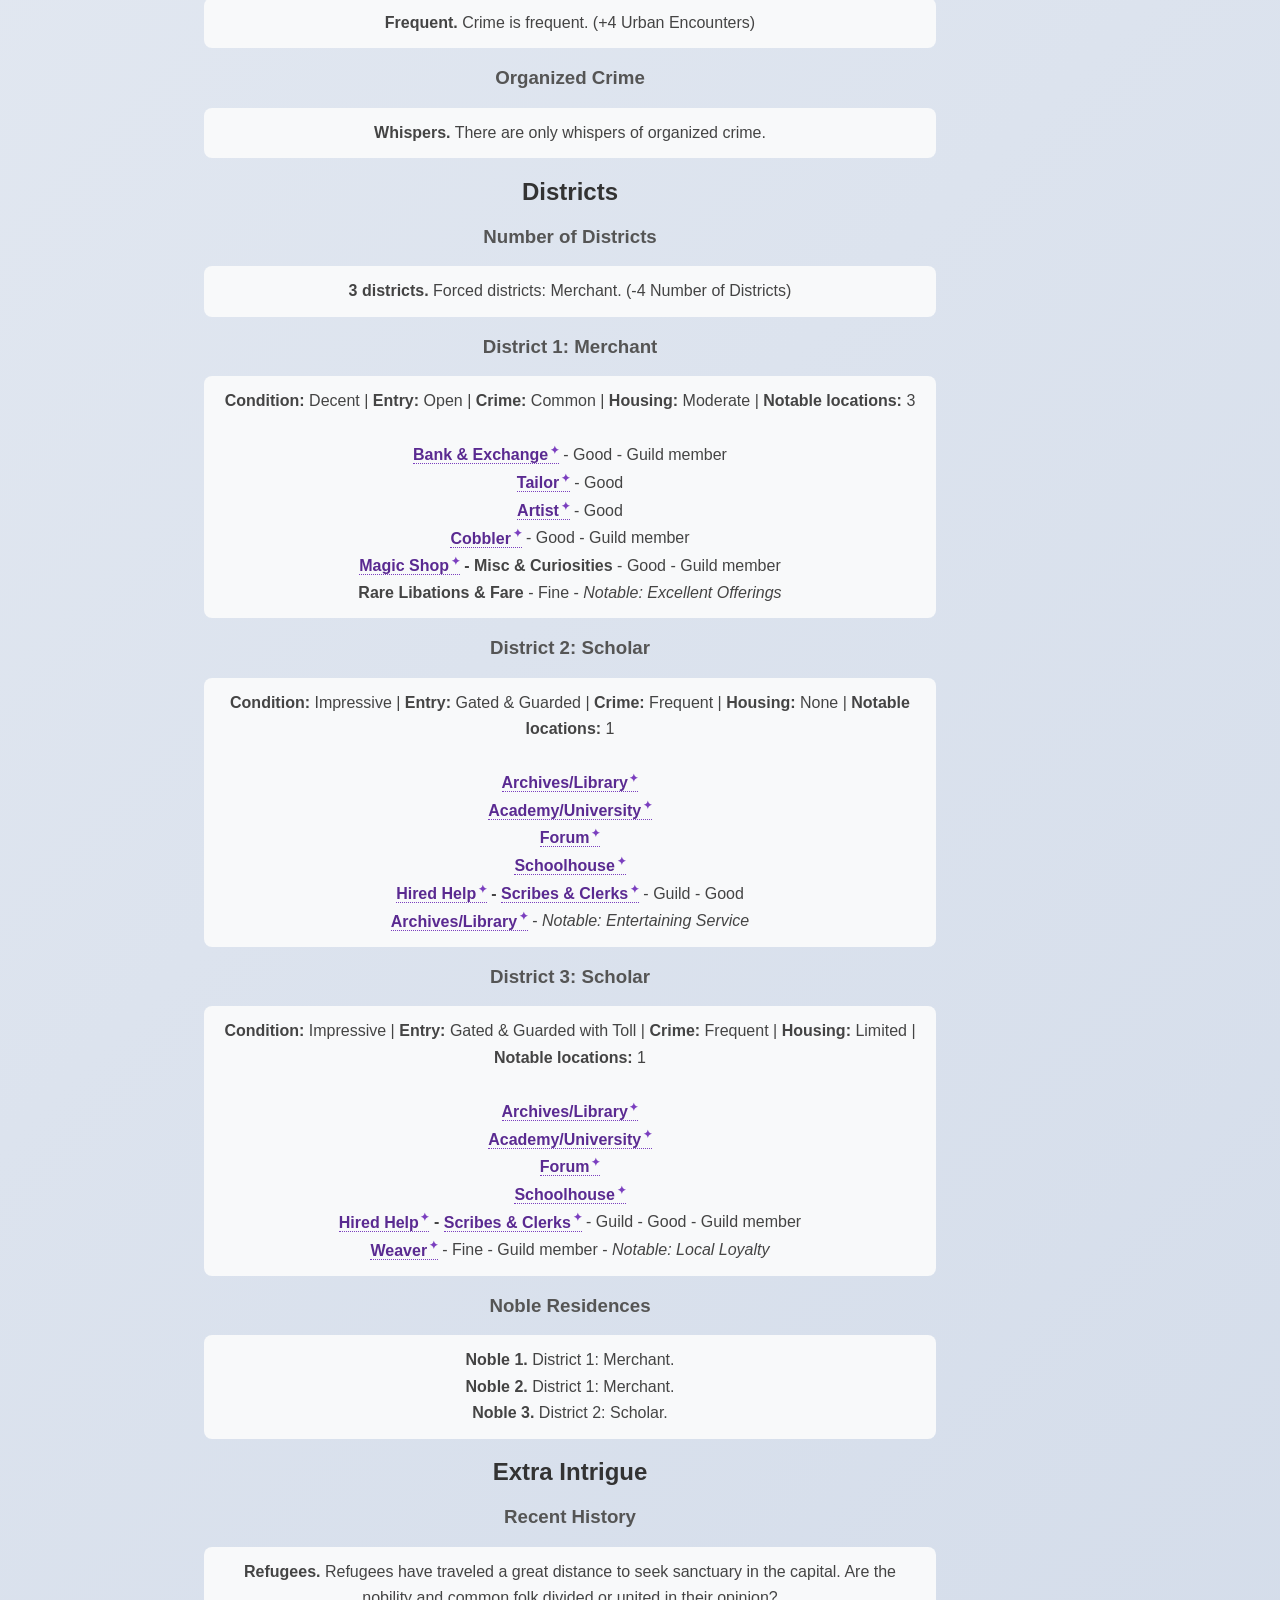
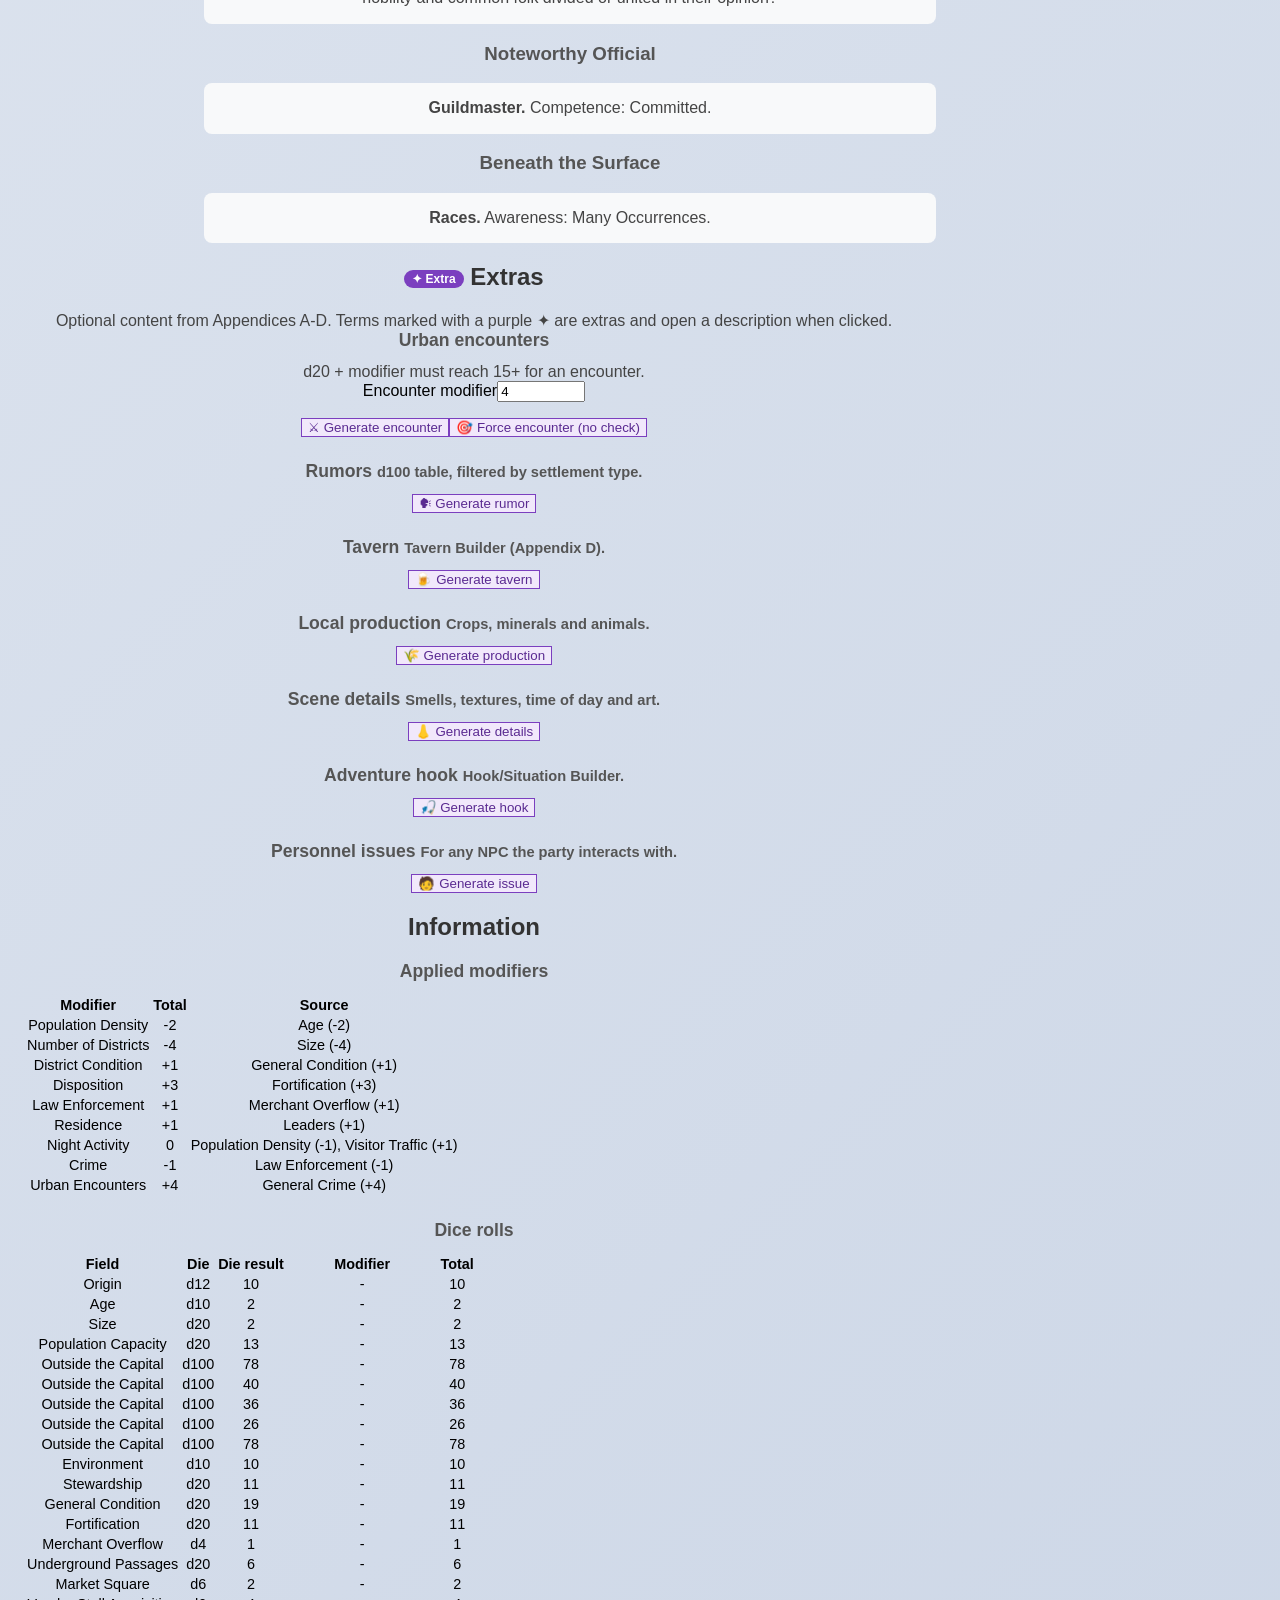
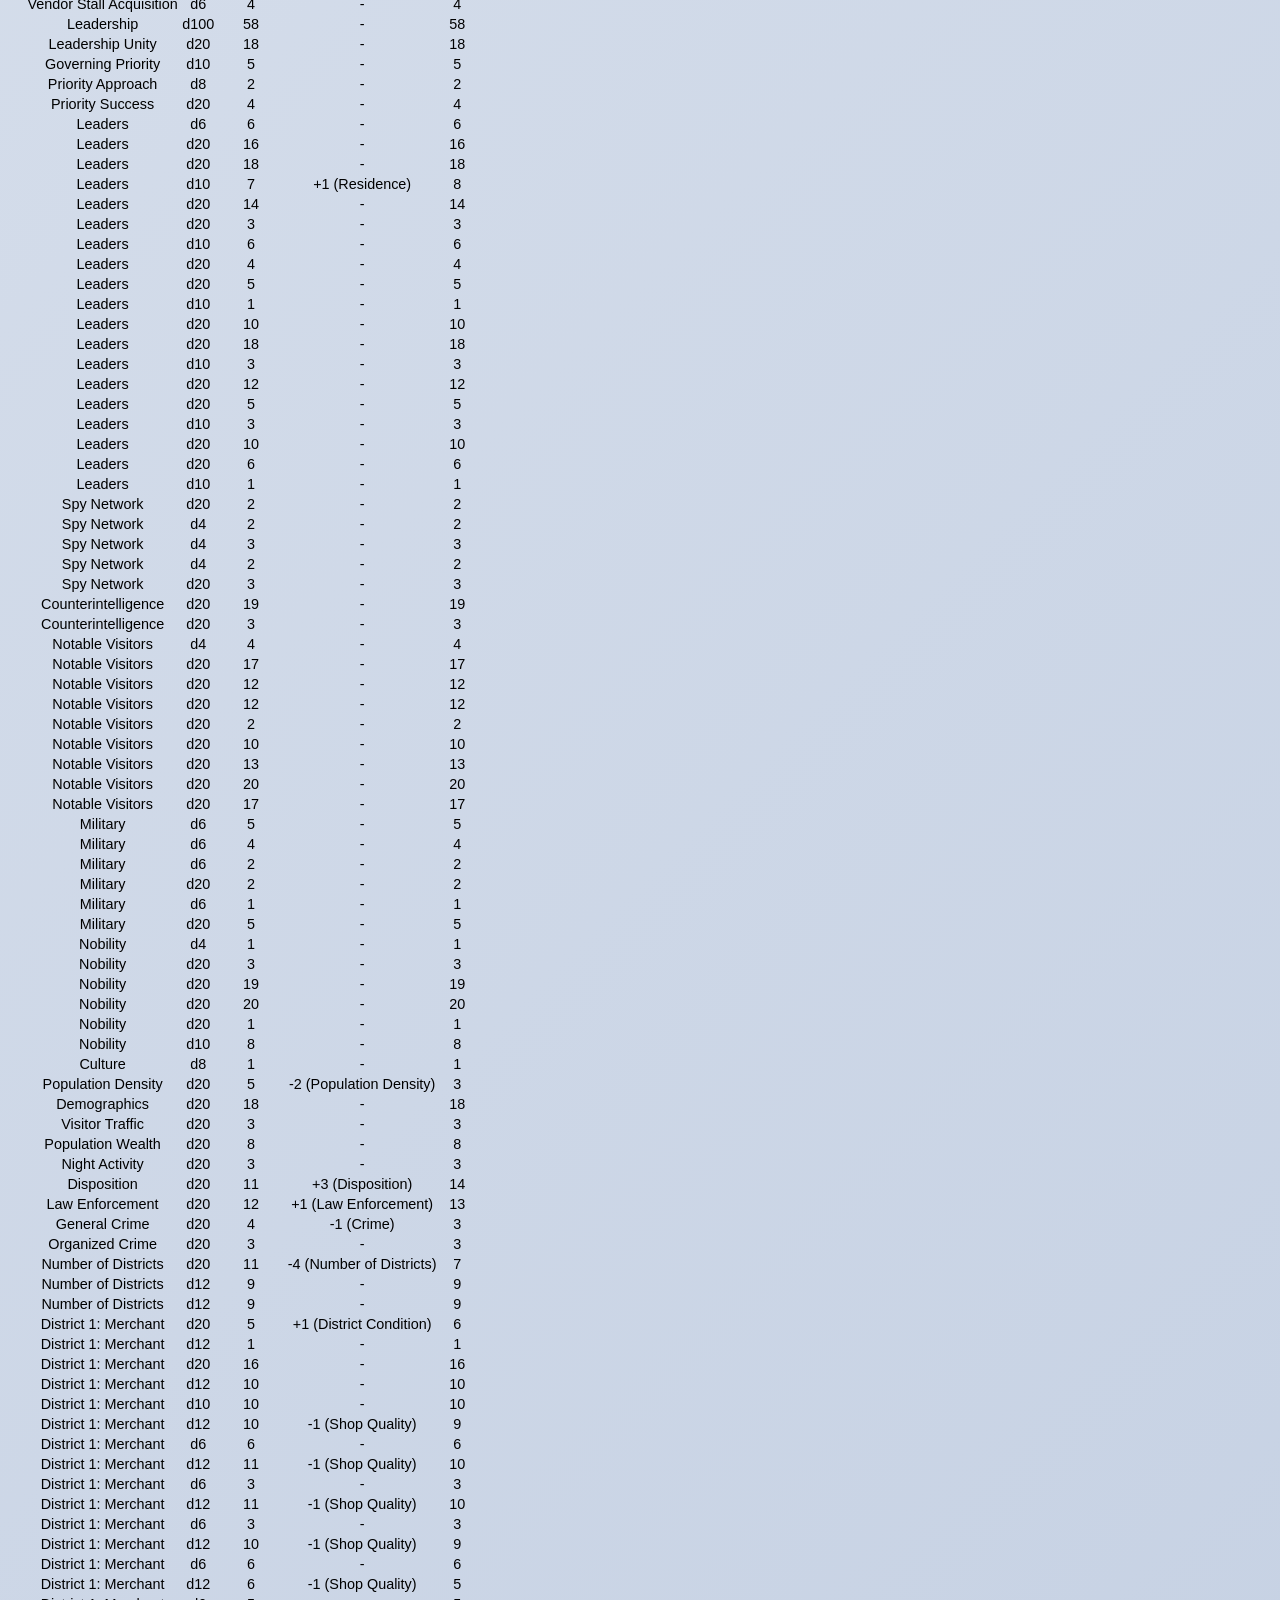
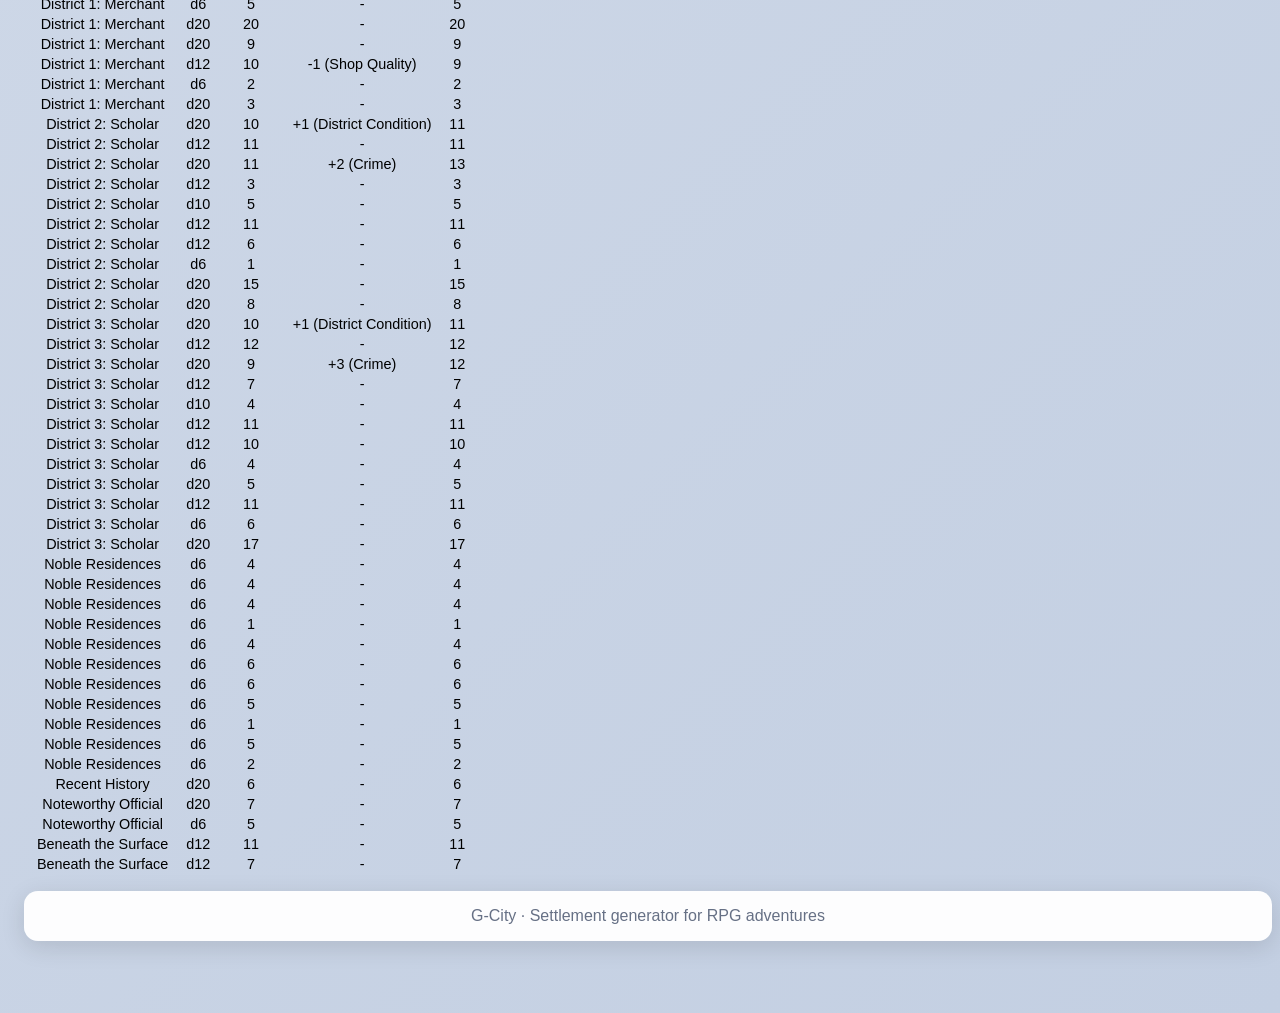
==== commit b7823b22: "Patch: Layout corrections and added Extra" ====
--- a/capitals.html
+++ b/capitals.html
@@ -5,7 +5,7 @@
     <meta http-equiv="X-UA-Compatible" content="IE=edge">
     <meta name="viewport" content="width=device-width, initial-scale=1.0">
 
-    <title>Gcity - Capital Generator</title>
+    <title>G-City - Capital Generator</title>
     <link rel="stylesheet" href="vendor/bootstrap/css/bootstrap.min.css">
     <link rel="stylesheet" href="css/stylesheet.css">
 </head>
@@ -13,9 +13,9 @@
 <body class="capitals-page generation-page">
     <div id="site-header"></div>
     <nav class="generation-actions container d-flex justify-content-center align-items-center flex-wrap gap-2 my-4" aria-label="Ações da geração">
-        <button class="btn btn-primary generation-button reset-btn" type="button" onclick="window.location.reload()">🎲 Gerar novamente</button>
-        <button class="btn btn-success generation-button" type="button" onclick="exportGeneration()">⬇ Exportar TXT</button>
-        <a href="index.html" class="btn btn-outline-secondary generation-button menu-button">← Menu principal</a>
+        <button class="btn btn-primary generation-button reset-btn" type="button" onclick="window.location.reload()">🎲 Roll again</button>
+        <button class="btn btn-success generation-button" type="button" onclick="exportGeneration()">⬇ Export TXT</button>
+        <a href="index.html" class="btn btn-outline-secondary generation-button menu-button">← Main menu</a>
     </nav>
 
     <main class="generation-content borders-capitals container card shadow-sm border-0 my-4 p-4 p-md-5">
@@ -111,11 +111,13 @@
             </div>
         </div>
     </main>
-    <section id="generation-info" class="generation-info container card shadow-sm border-0 my-4 p-4 p-md-5" aria-label="Informa&ccedil;&otilde;es da gera&ccedil;&atilde;o"></section>
+    <section id="generation-info" class="generation-info container card shadow-sm border-0 my-4 p-4 p-md-5" aria-label="Generation information"></section>
     <div id="site-footer"></div>
 
 <script src="js/generation-info.js" defer></script>
 <script src="js/capitals.js" defer></script>
+<script src="js/extras-data.js" defer></script>
+<script src="js/extras.js" defer></script>
 <script src="js/generation-export.js" defer></script>
 <script src="vendor/bootstrap/js/bootstrap.bundle.min.js" defer></script>
 <script src="js/layout.js" defer></script>
--- a/css/stylesheet.css
+++ b/css/stylesheet.css
@@ -1,6 +1,6 @@
-/* Estilos das páginas do Gcity */
-
-/* Botão Voltar Padrão - Centralizado no topo */
+/* G-City page styles */
+
+/* Default back button - centered at the top */
 .towns-page:not(.generation-page) .back-btn {
     position: fixed;
     top: 20px;
@@ -29,9 +29,9 @@
     background: linear-gradient(45deg, #764ba2 0%, #667eea 100%);
 }
 
-/* Container padrão para todas as páginas */
+/* Default container for all pages */
 .towns-page:not(.generation-page) .content-container {
-    margin-top: 80px; /* Espaço para o botão fixo */
+    margin-top: 80px; /* Space for the fixed button */
     padding: 30px 40px;
     background: rgba(255, 255, 255, 0.97);
     border-radius: 12px;
@@ -42,7 +42,7 @@
     margin-right: auto;
 }
 
-/* Estilos de tipografia padrão */
+/* Default typography styles */
 .towns-page:not(.generation-page) h2 {
     color: #333;
     font-weight: 700;
@@ -68,20 +68,20 @@
     font-size: 0.95em;
 }
 
-/* Títulos de seção com cores temáticas */
+/* Section headings with themed colors */
 .towns-page:not(.generation-page) .borders-towns h2 {
-    border-color: #667eea; /* Roxo para towns */
+    border-color: #667eea; /* Purple for towns */
 }
 
 .towns-page:not(.generation-page) .borders-villages h2 {
-    border-color: #10b981; /* Verde para villages */
+    border-color: #10b981; /* Green for villages */
 }
 
 .towns-page:not(.generation-page) .borders-trading h2 {
-    border-color: #f59e0b; /* Laranja para trading posts */
-}
-
-/* Botão Voltar com cores temáticas */
+    border-color: #f59e0b; /* Orange for trading posts */
+}
+
+/* Back button with themed colors */
 .towns-page:not(.generation-page) .towns-back-btn {
     background: linear-gradient(45deg, #667eea 0%, #764ba2 100%);
 }
@@ -94,7 +94,7 @@
     background: linear-gradient(45deg, #f59e0b 0%, #d97706 100%);
 }
 
-/* Animações de hover para botões temáticos */
+/* Hover animations for themed buttons */
 .towns-page:not(.generation-page) .towns-back-btn:hover {
     background: linear-gradient(45deg, #764ba2 0%, #667eea 100%);
     box-shadow: 0 6px 20px rgba(102, 126, 234, 0.4);
@@ -110,7 +110,7 @@
     box-shadow: 0 6px 20px rgba(245, 158, 11, 0.4);
 }
 
-/* Background temático opcional */
+/* Optional themed background */
 .towns-page:not(.generation-page).towns-theme-body {
     background: linear-gradient(135deg, #f0f4ff 0%, #e8eaf6 100%);
 }
@@ -662,6 +662,113 @@
     font-size: 0.9rem;
 }
 
+/* Extra content (Appendices A-D): purple accents mark it as optional */
+.extras-card {
+    text-align: center;
+}
+
+.extras-page .generation-info h2 {
+    border-color: #7b3fbf;
+}
+
+.index-page .extras-menu-card:hover {
+    border-color: #7b3fbf;
+}
+
+.index-page .extras-title {
+    color: #7b3fbf;
+}
+
+.extra-controls {
+    max-width: 520px;
+    margin: 0 auto 1rem;
+}
+
+.extra-badge {
+    display: inline-block;
+    padding: 0.1rem 0.5rem;
+    border-radius: 999px;
+    background: #7b3fbf;
+    color: #fff;
+    font-size: 0.75rem;
+    font-weight: 600;
+    vertical-align: middle;
+}
+
+.extra-button {
+    background: #f1e8fb;
+    border: 1px solid #7b3fbf;
+    color: #5a2a91;
+}
+
+.extra-button:hover {
+    background: #7b3fbf;
+    color: #fff;
+}
+
+.extra-result {
+    max-width: 700px;
+    margin: 0.5rem auto;
+    padding: 0.75rem 1rem;
+    border: 1px dashed #7b3fbf;
+    border-radius: 8px;
+    background: #faf6ff;
+    text-align: center;
+}
+
+.extra-dl {
+    display: grid;
+    grid-template-columns: max-content 1fr;
+    gap: 0.25rem 1rem;
+    justify-content: center;
+    text-align: left;
+}
+
+.extra-dl dt {
+    color: #5a2a91;
+}
+
+.extra-dl dd {
+    margin: 0;
+}
+
+.extra-term {
+    border-bottom: 1px dotted #7b3fbf;
+    color: #5a2a91;
+    cursor: help;
+}
+
+.extra-term::after {
+    content: "\2726";
+    margin-left: 0.15em;
+    font-size: 0.7em;
+    vertical-align: super;
+    color: #7b3fbf;
+}
+
+.extra-chips {
+    display: flex;
+    flex-wrap: wrap;
+    gap: 0.4rem;
+}
+
+.extra-chip {
+    padding: 0.15rem 0.6rem;
+    border: 1px solid #7b3fbf;
+    border-radius: 999px;
+    background: #f1e8fb;
+    color: #5a2a91;
+    font-size: 0.8rem;
+}
+
+.extra-chip-button {
+    cursor: pointer;
+}
+
+.extra-modal .modal-content {
+    border-top: 4px dashed #7b3fbf;
+}
+
 .generation-content p {
     max-width: 700px;
     margin: 0.35rem auto 1rem;
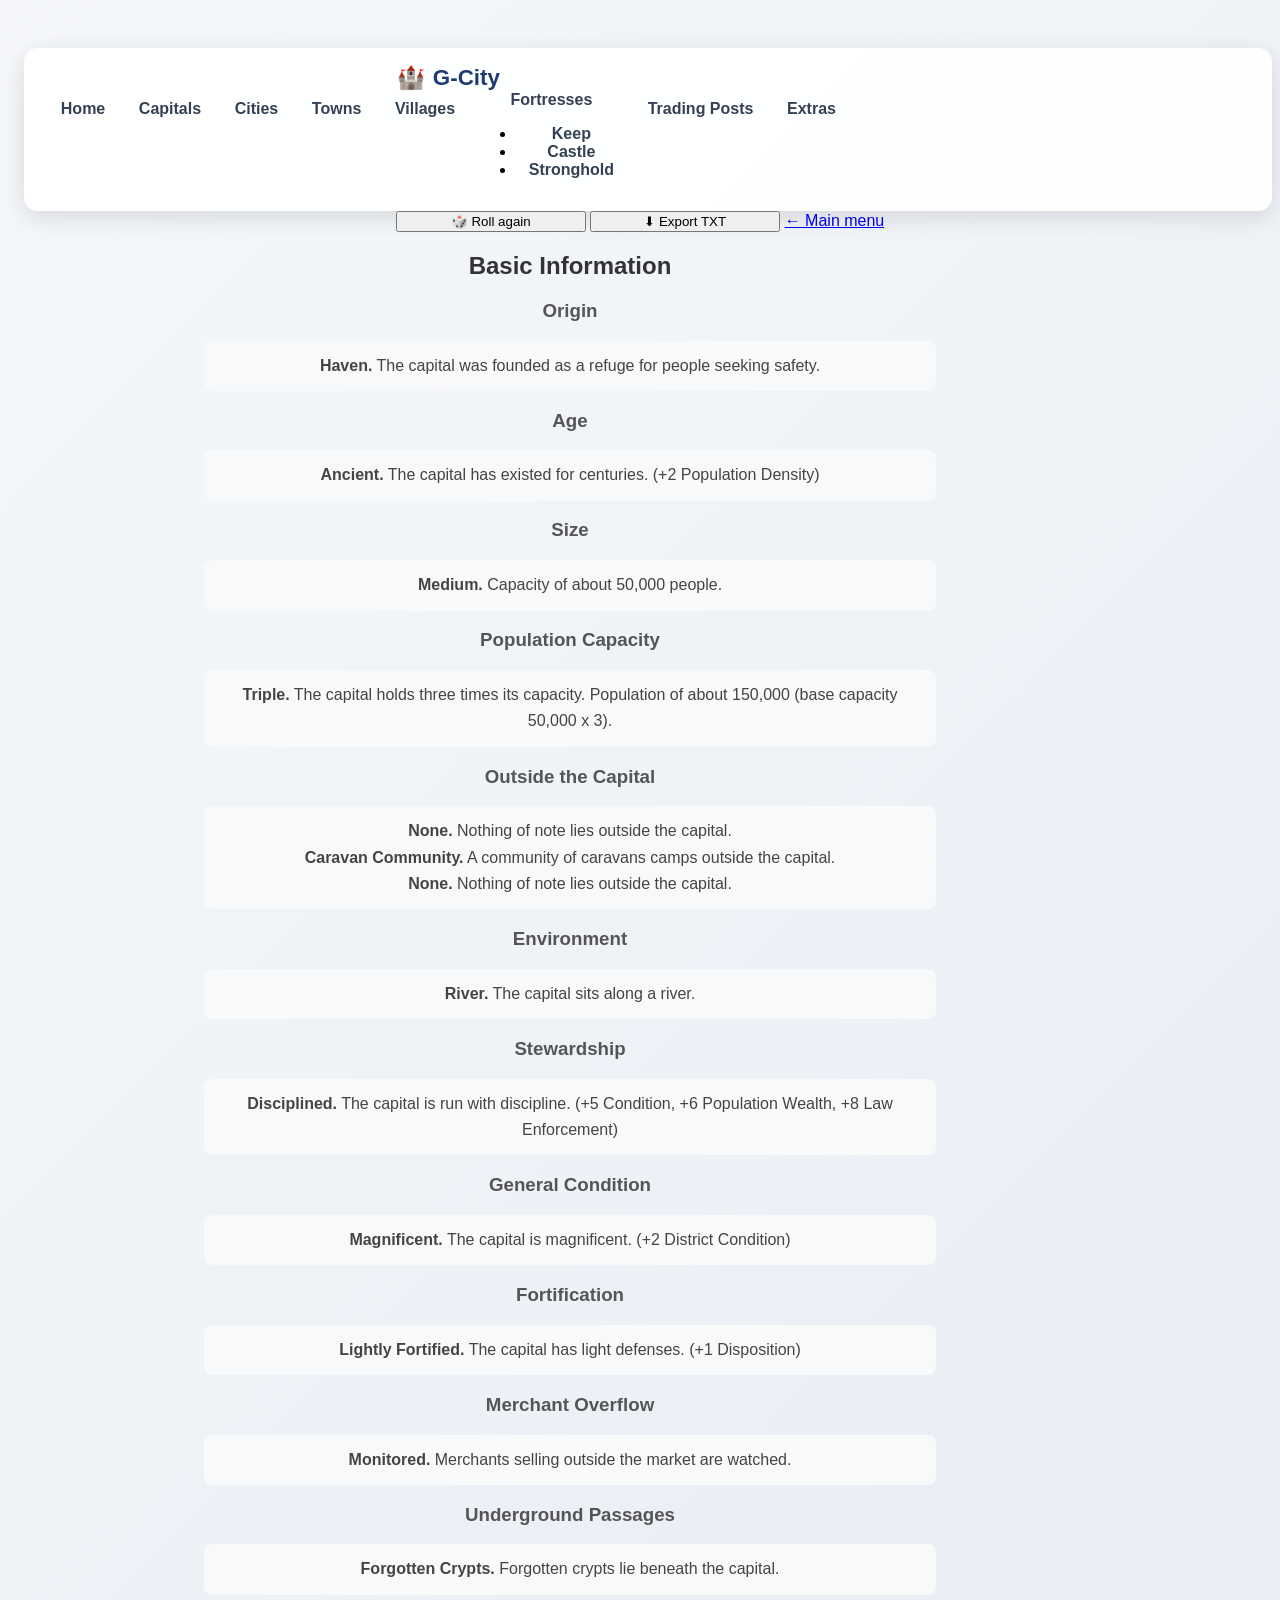
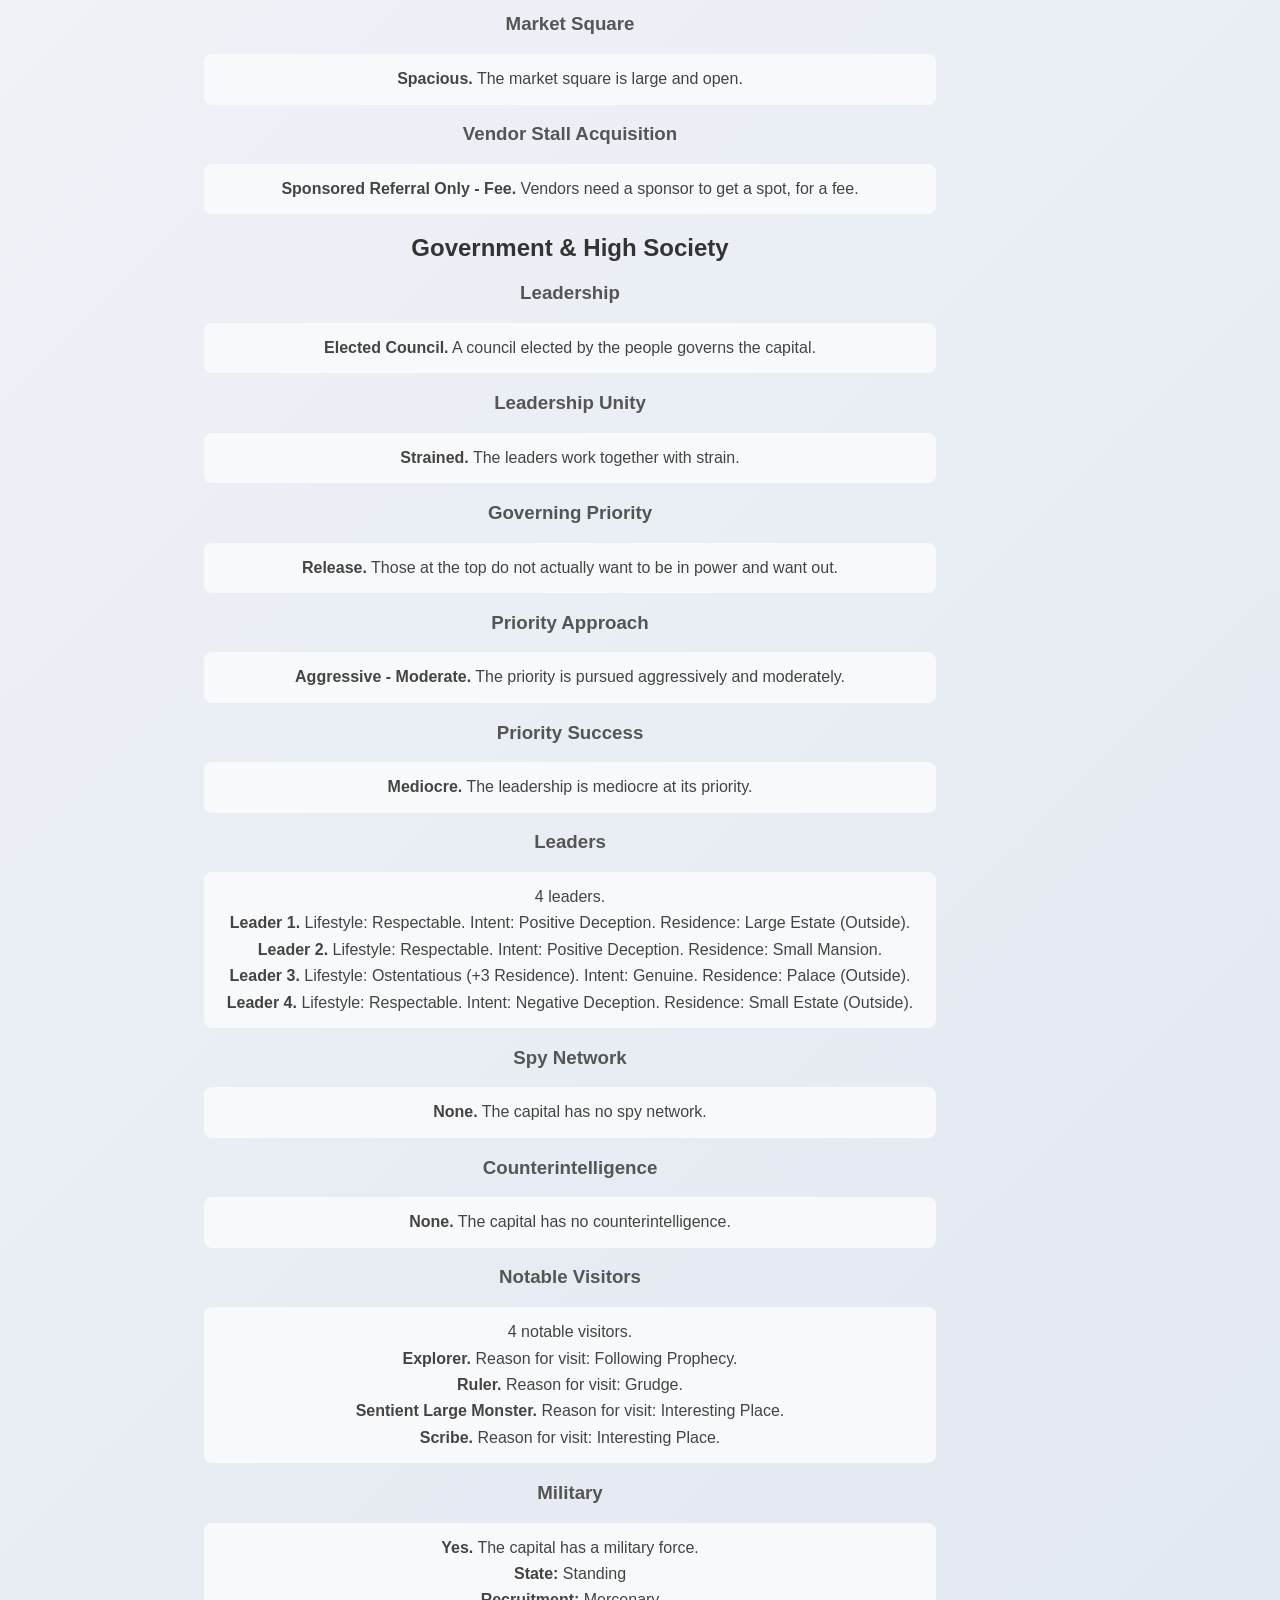
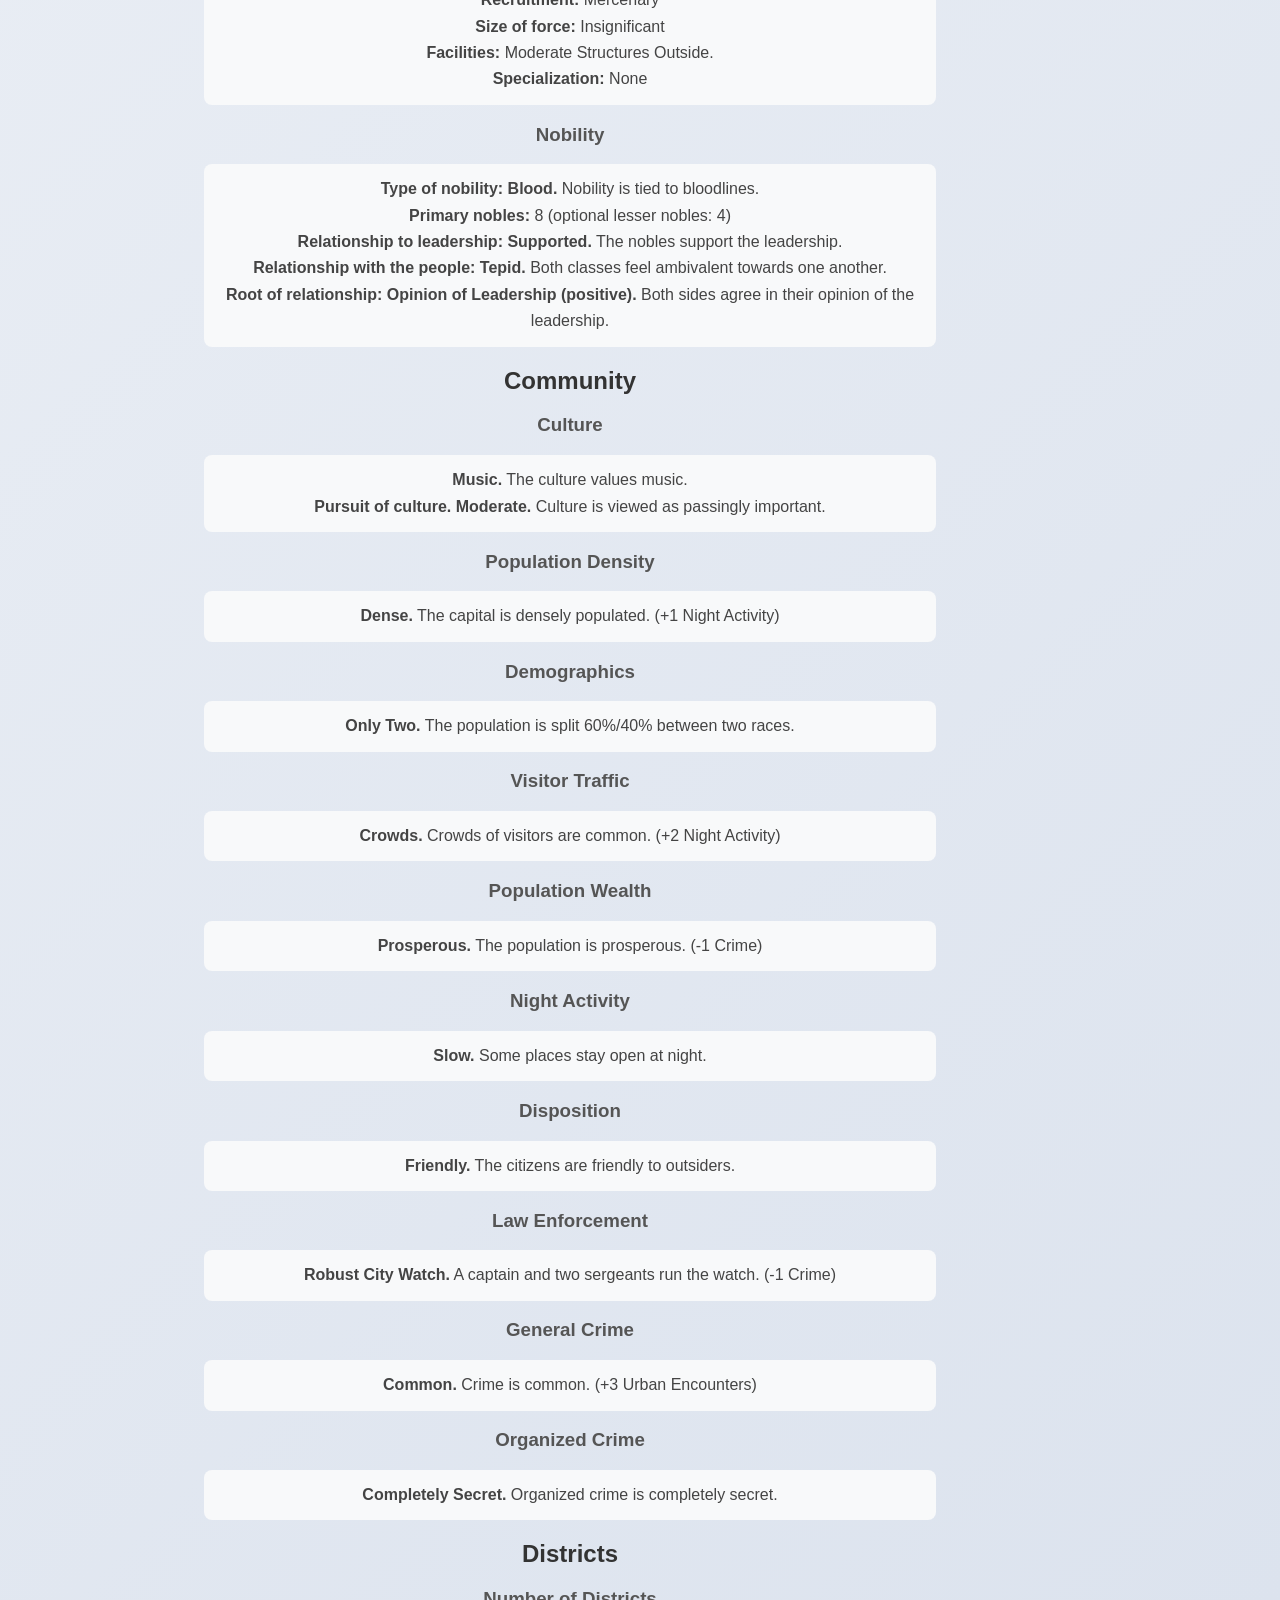
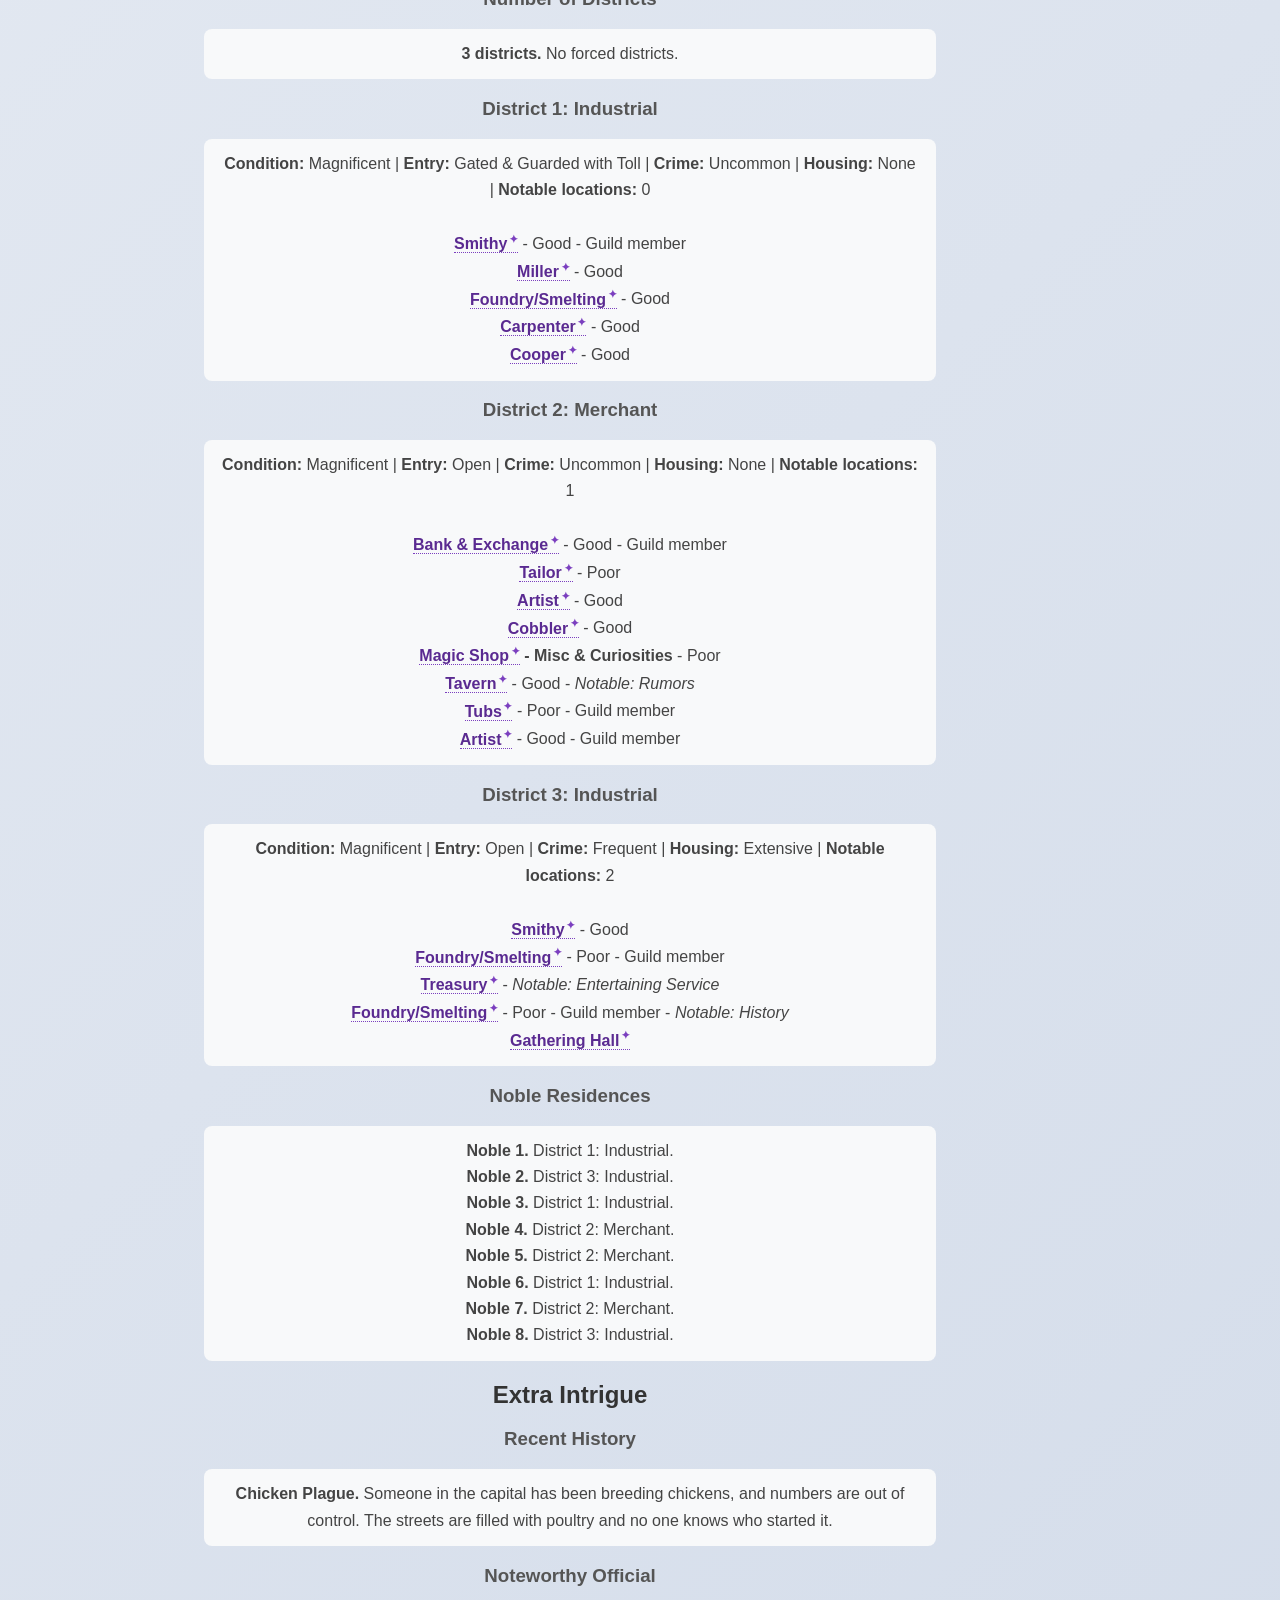
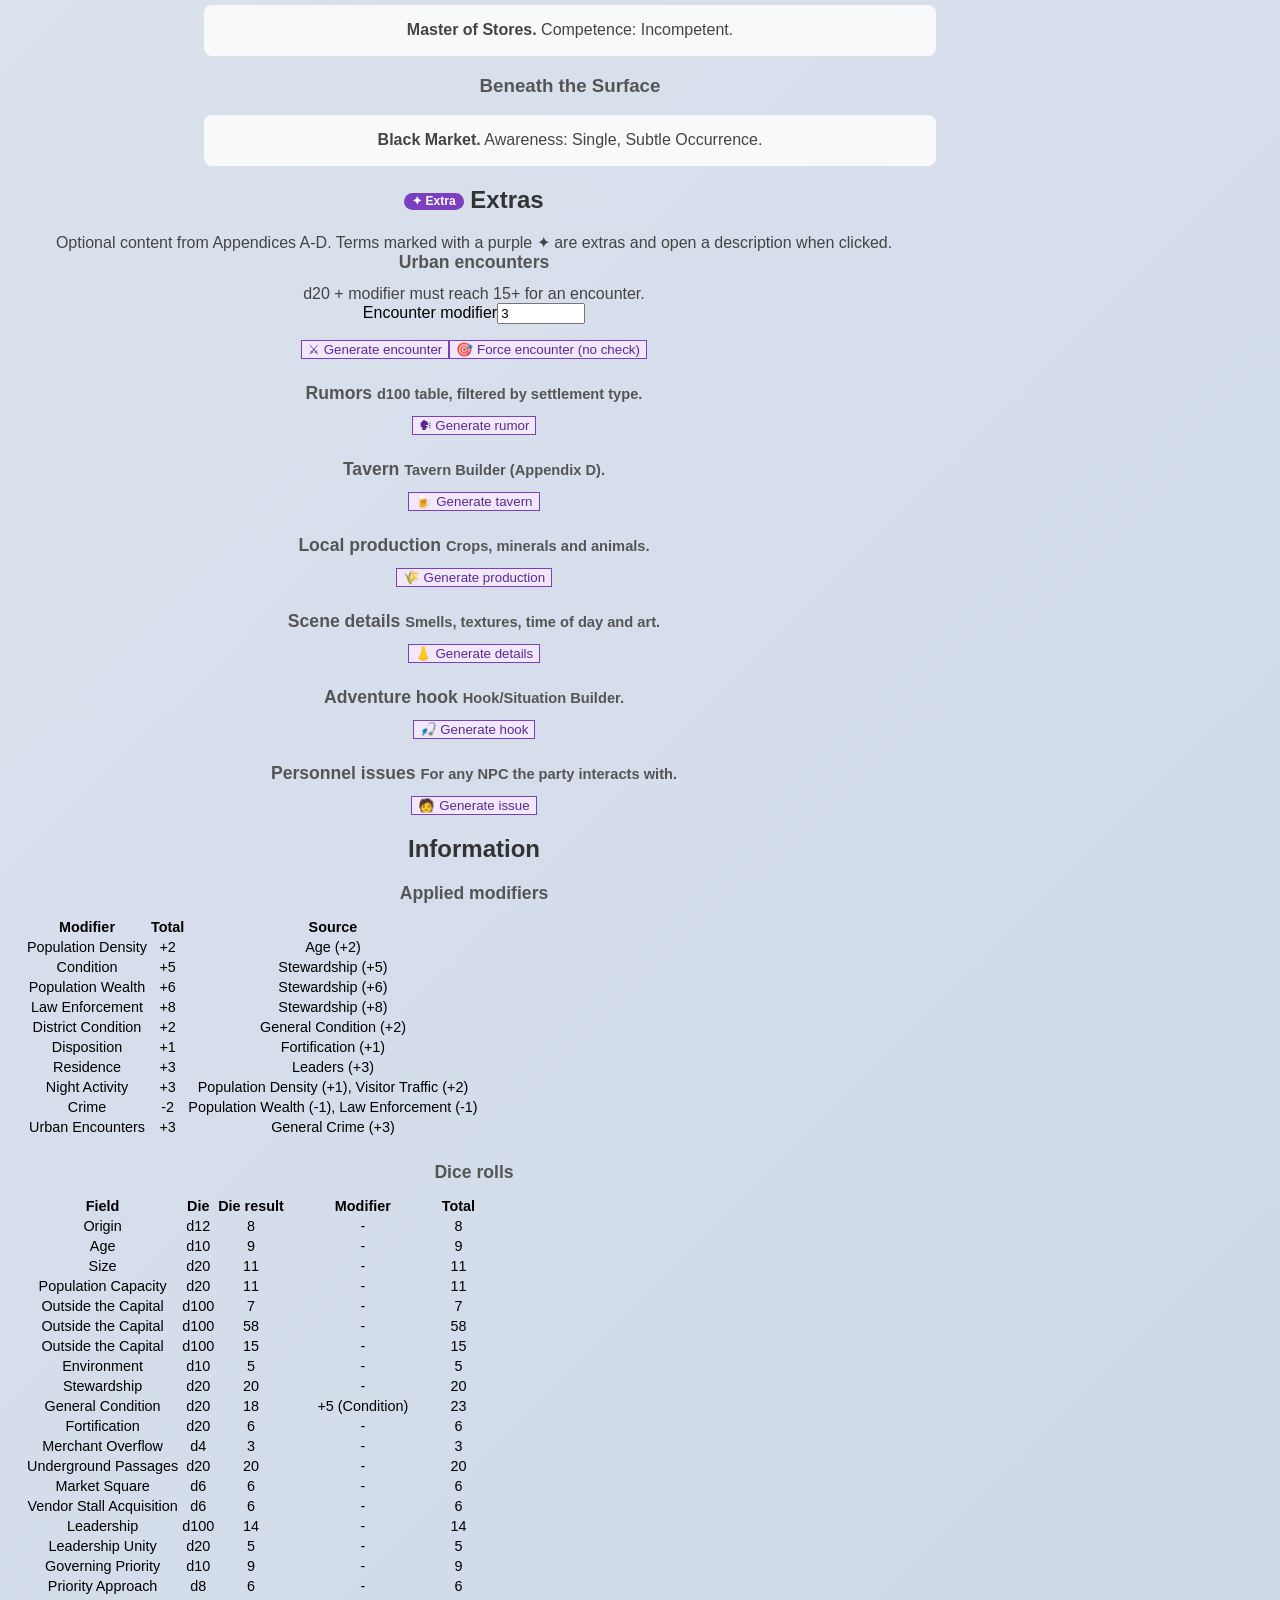
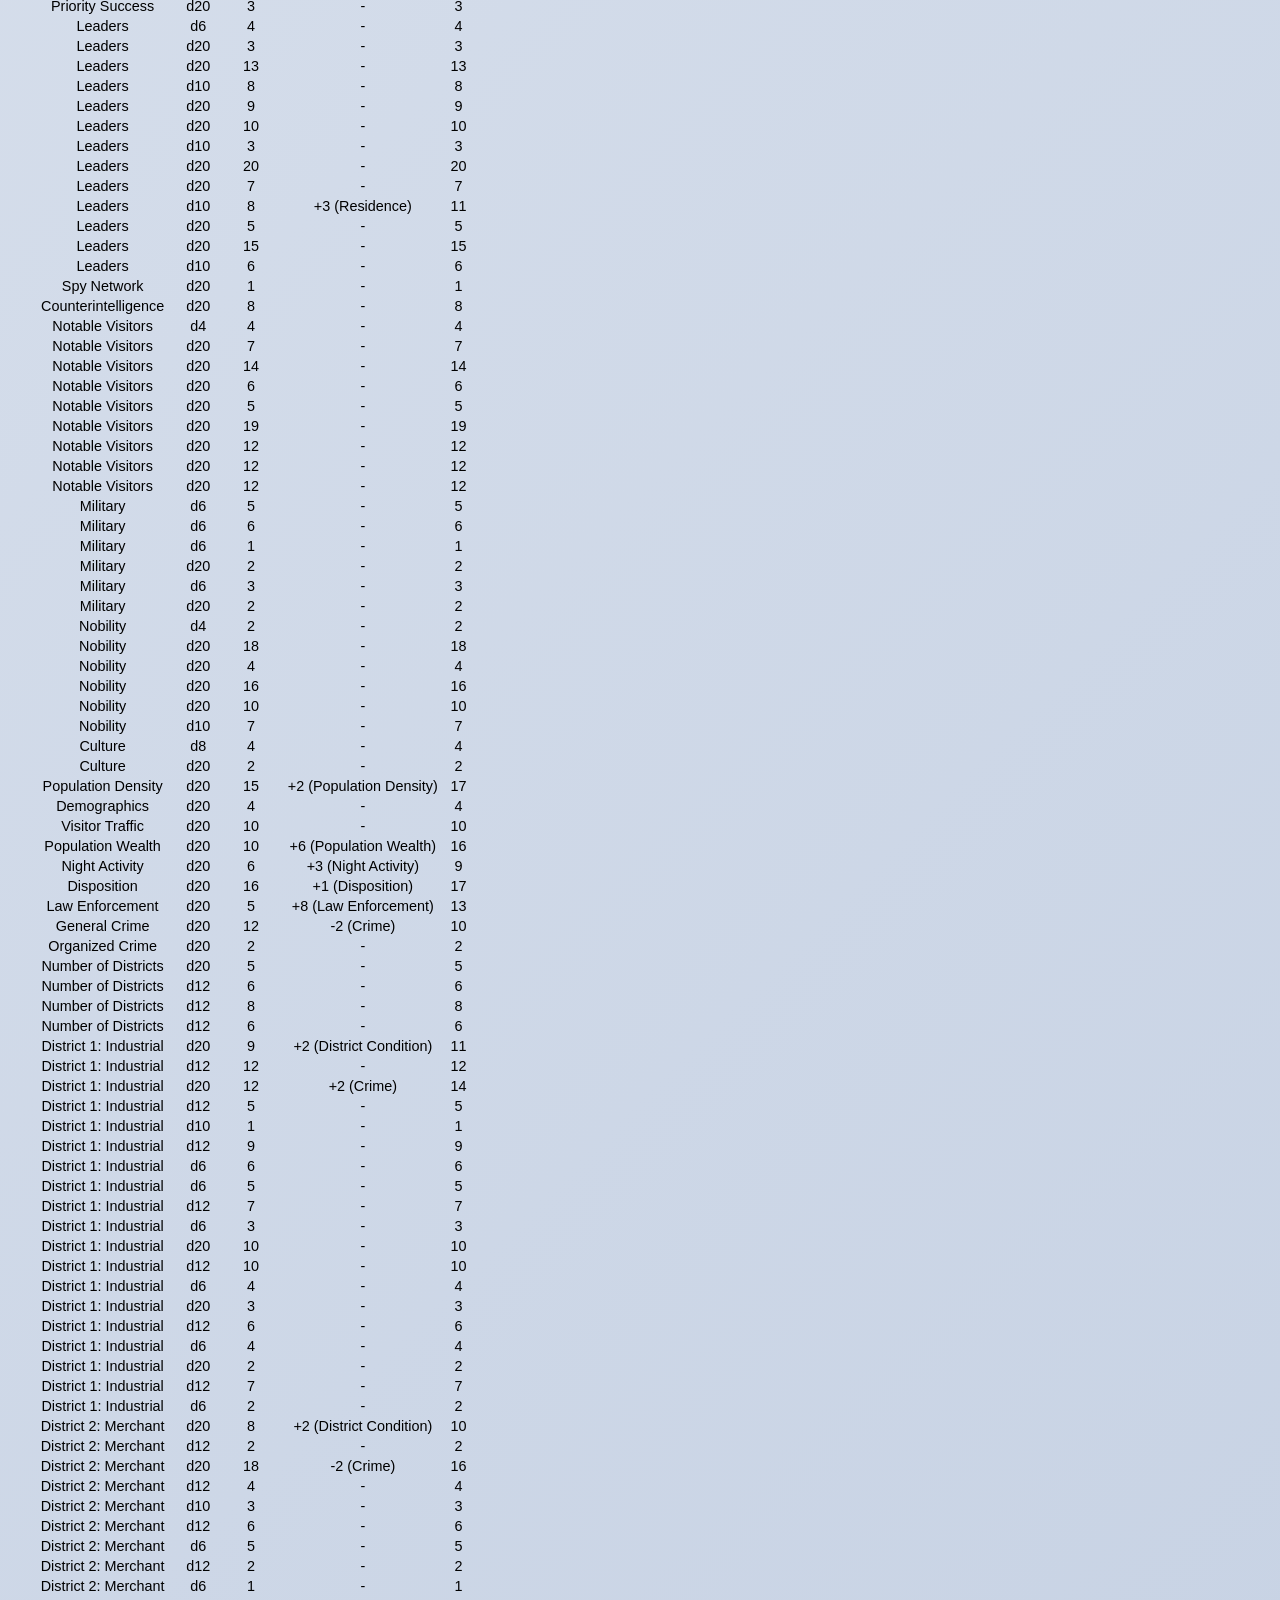
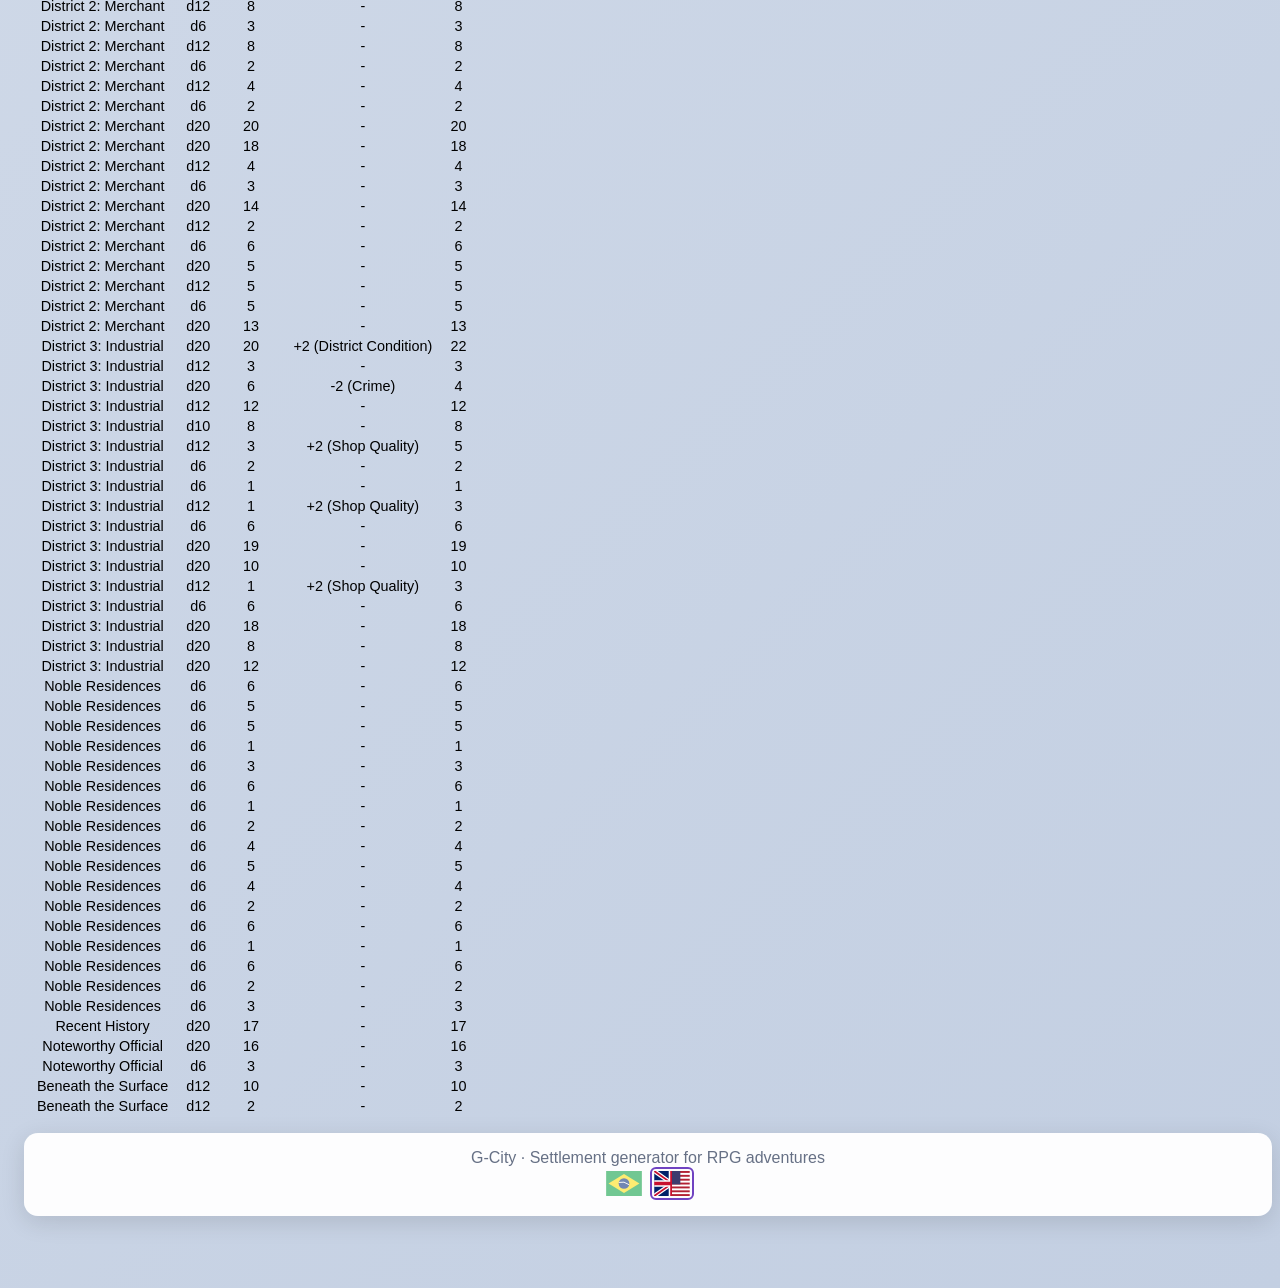
==== commit 288f49a0: "Hotfix: Added a button for changing languages" ====
--- a/capitals.html
+++ b/capitals.html
@@ -13,9 +13,9 @@
 <body class="capitals-page generation-page">
     <div id="site-header"></div>
     <nav class="generation-actions container d-flex justify-content-center align-items-center flex-wrap gap-2 my-4" aria-label="Ações da geração">
-        <button class="btn btn-primary generation-button reset-btn" type="button" onclick="window.location.reload()">🎲 Roll again</button>
-        <button class="btn btn-success generation-button" type="button" onclick="exportGeneration()">⬇ Export TXT</button>
-        <a href="index.html" class="btn btn-outline-secondary generation-button menu-button">← Main menu</a>
+        <button class="btn btn-primary generation-button reset-btn" data-i18n type="button" onclick="window.location.reload()">🎲 Roll again</button>
+        <button class="btn btn-success generation-button" data-i18n type="button" onclick="exportGeneration()">⬇ Export TXT</button>
+        <a href="index.html" class="btn btn-outline-secondary generation-button menu-button" data-i18n>← Main menu</a>
     </nav>
 
     <main class="generation-content borders-capitals container card shadow-sm border-0 my-4 p-4 p-md-5">
@@ -111,9 +111,10 @@
             </div>
         </div>
     </main>
-    <section id="generation-info" class="generation-info container card shadow-sm border-0 my-4 p-4 p-md-5" aria-label="Generation information"></section>
+    <section id="generation-info" class="generation-info container card shadow-sm border-0 my-4 p-4 p-md-5" aria-label="Generation information" data-i18n-aria></section>
     <div id="site-footer"></div>
 
+<script src="js/i18n.js" defer></script>
 <script src="js/generation-info.js" defer></script>
 <script src="js/capitals.js" defer></script>
 <script src="js/extras-data.js" defer></script>
--- a/css/stylesheet.css
+++ b/css/stylesheet.css
@@ -791,3 +791,24 @@
     }
 
 }
+
+/* Language switcher */
+.flag-button {
+    padding: 2px;
+    border: 2px solid transparent;
+    border-radius: 6px;
+    background: none;
+    line-height: 0;
+    opacity: 0.55;
+    cursor: pointer;
+    transition: opacity 0.15s, border-color 0.15s;
+}
+
+.flag-button:hover,
+.flag-button[aria-pressed="true"] {
+    opacity: 1;
+}
+
+.flag-button[aria-pressed="true"] {
+    border-color: #6f42c1;
+}
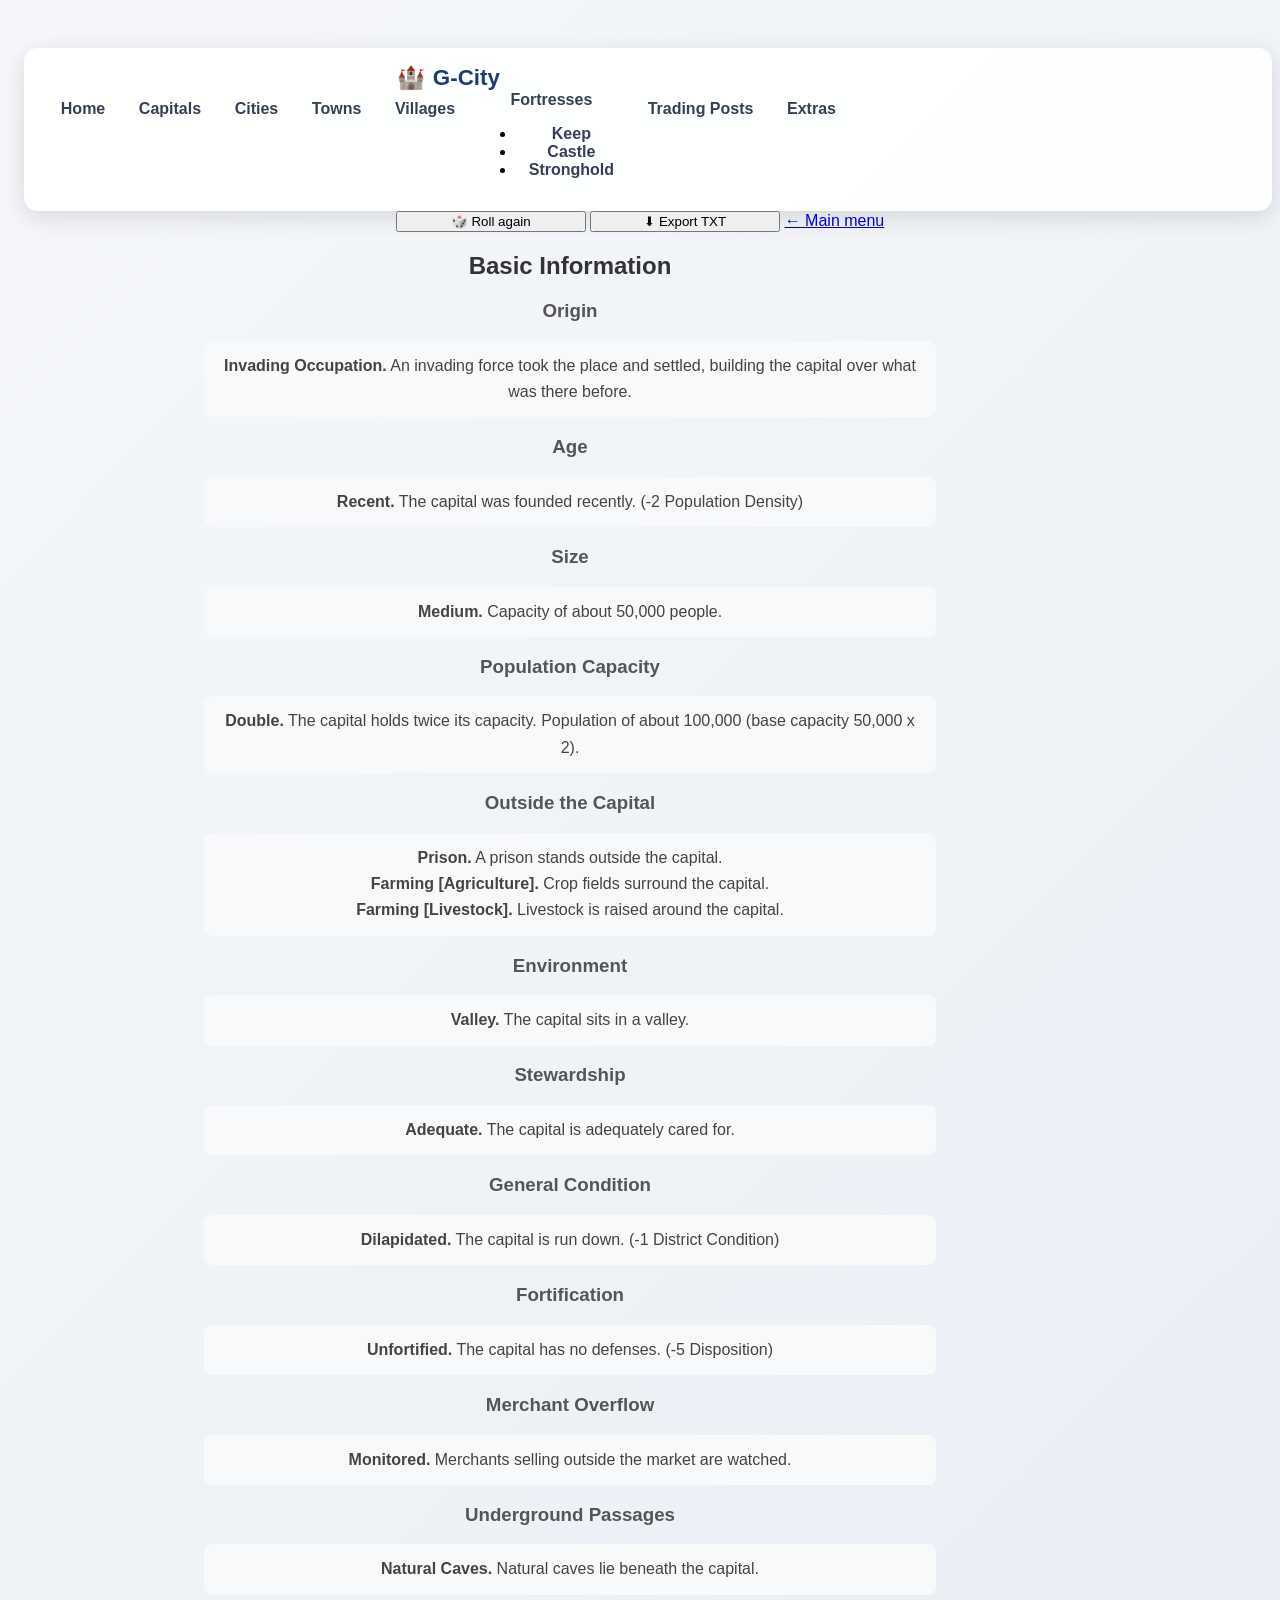
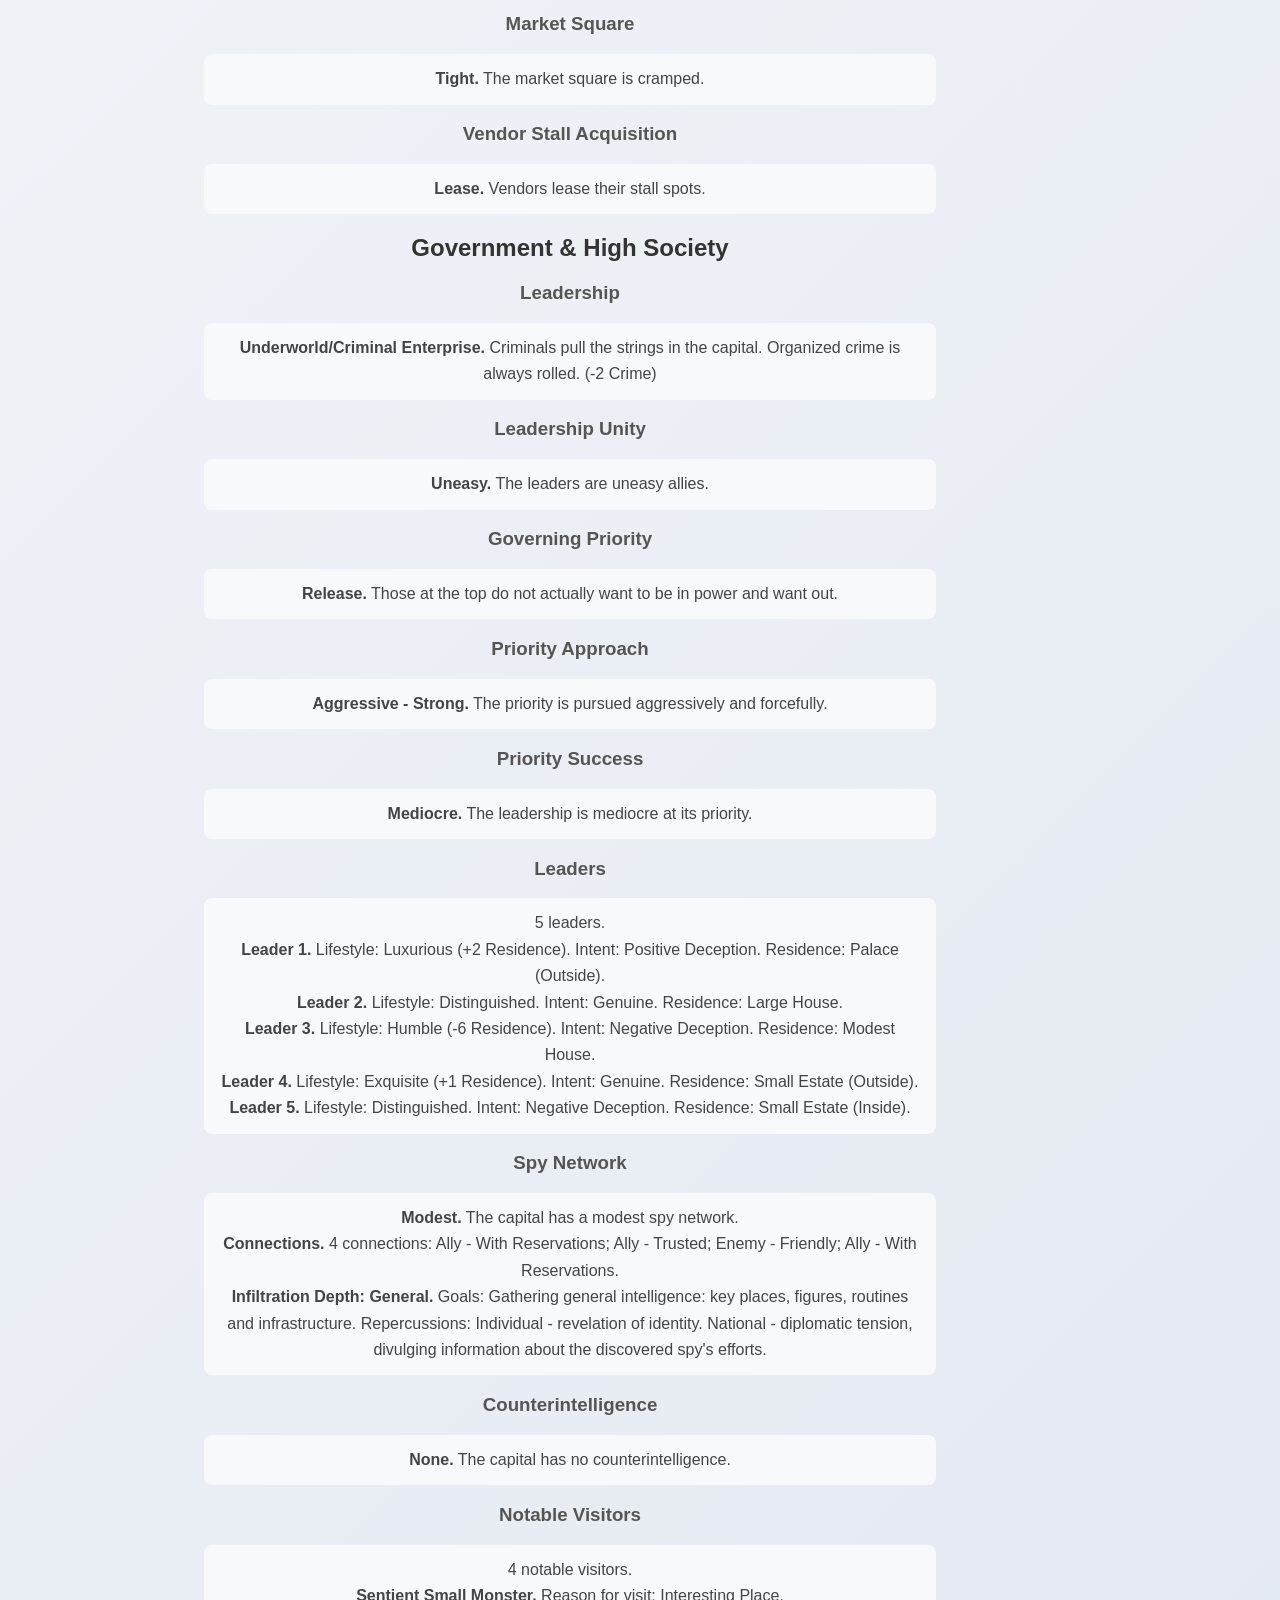
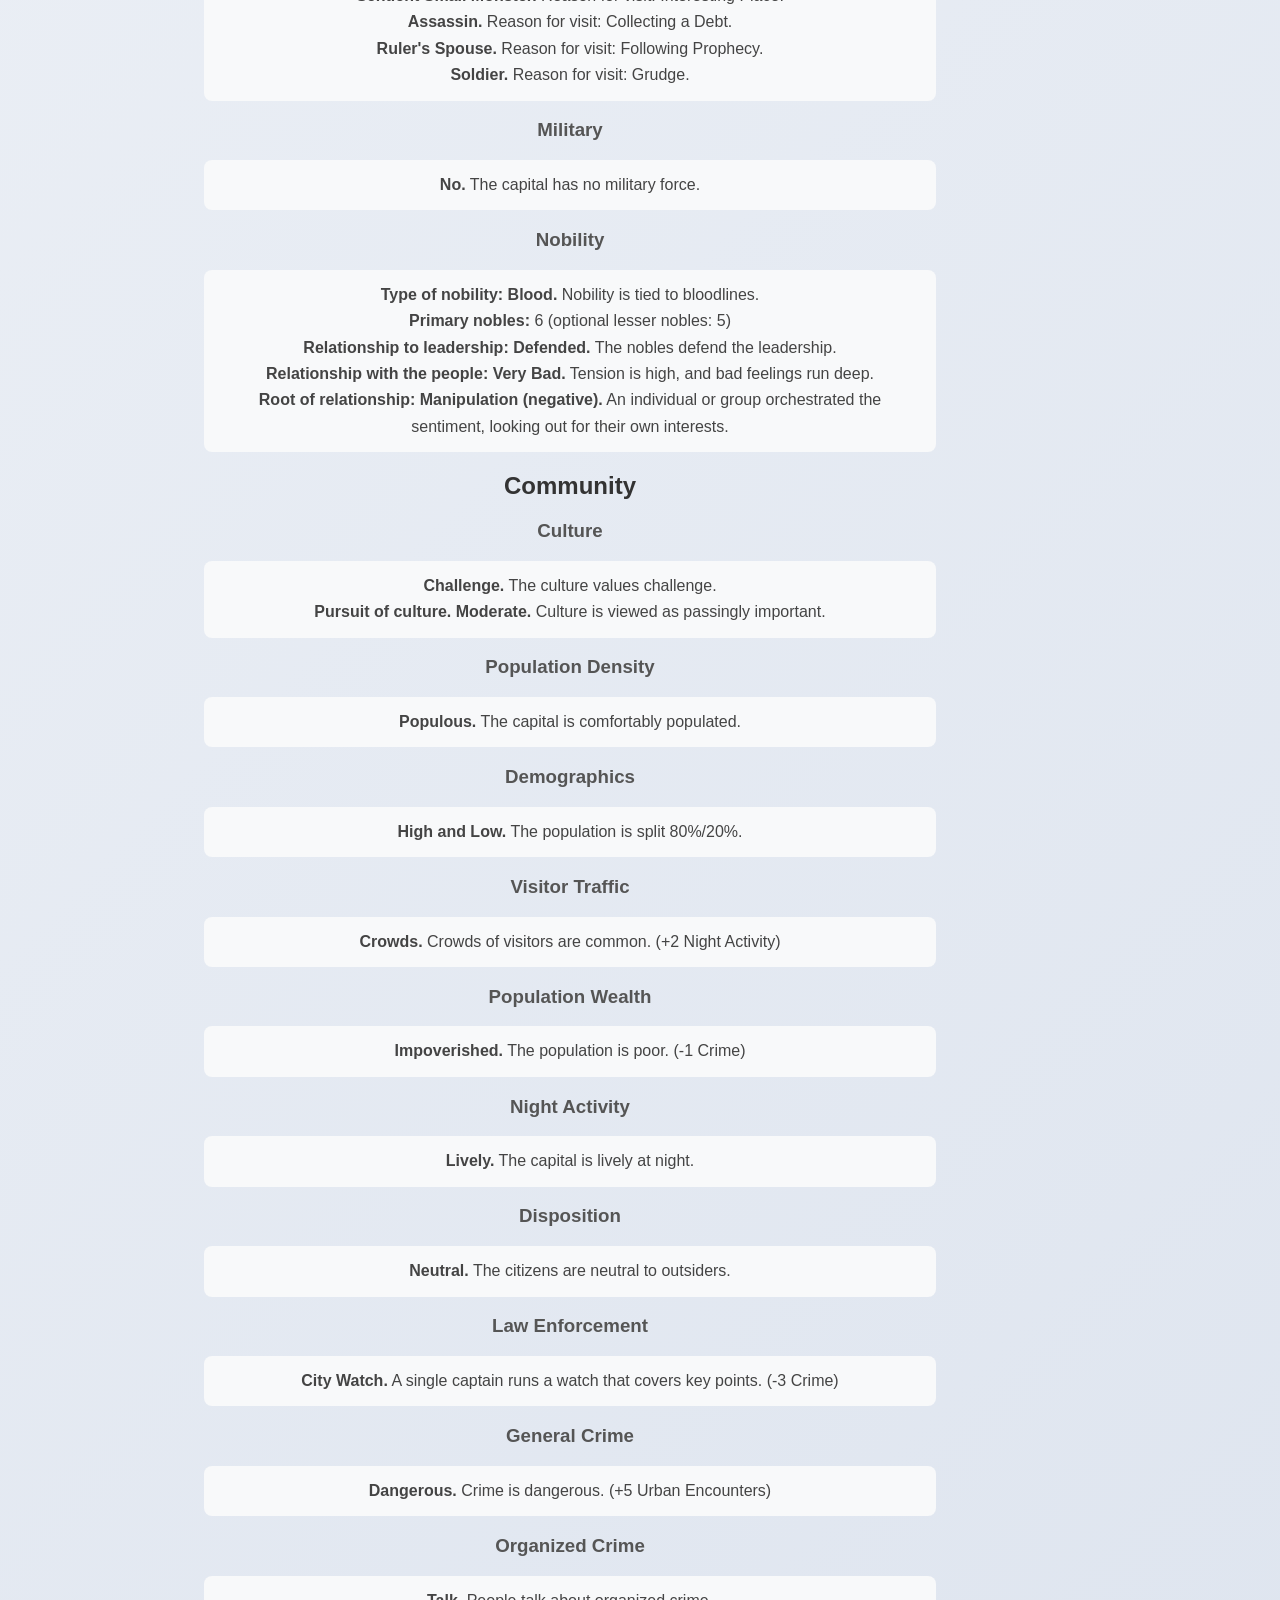
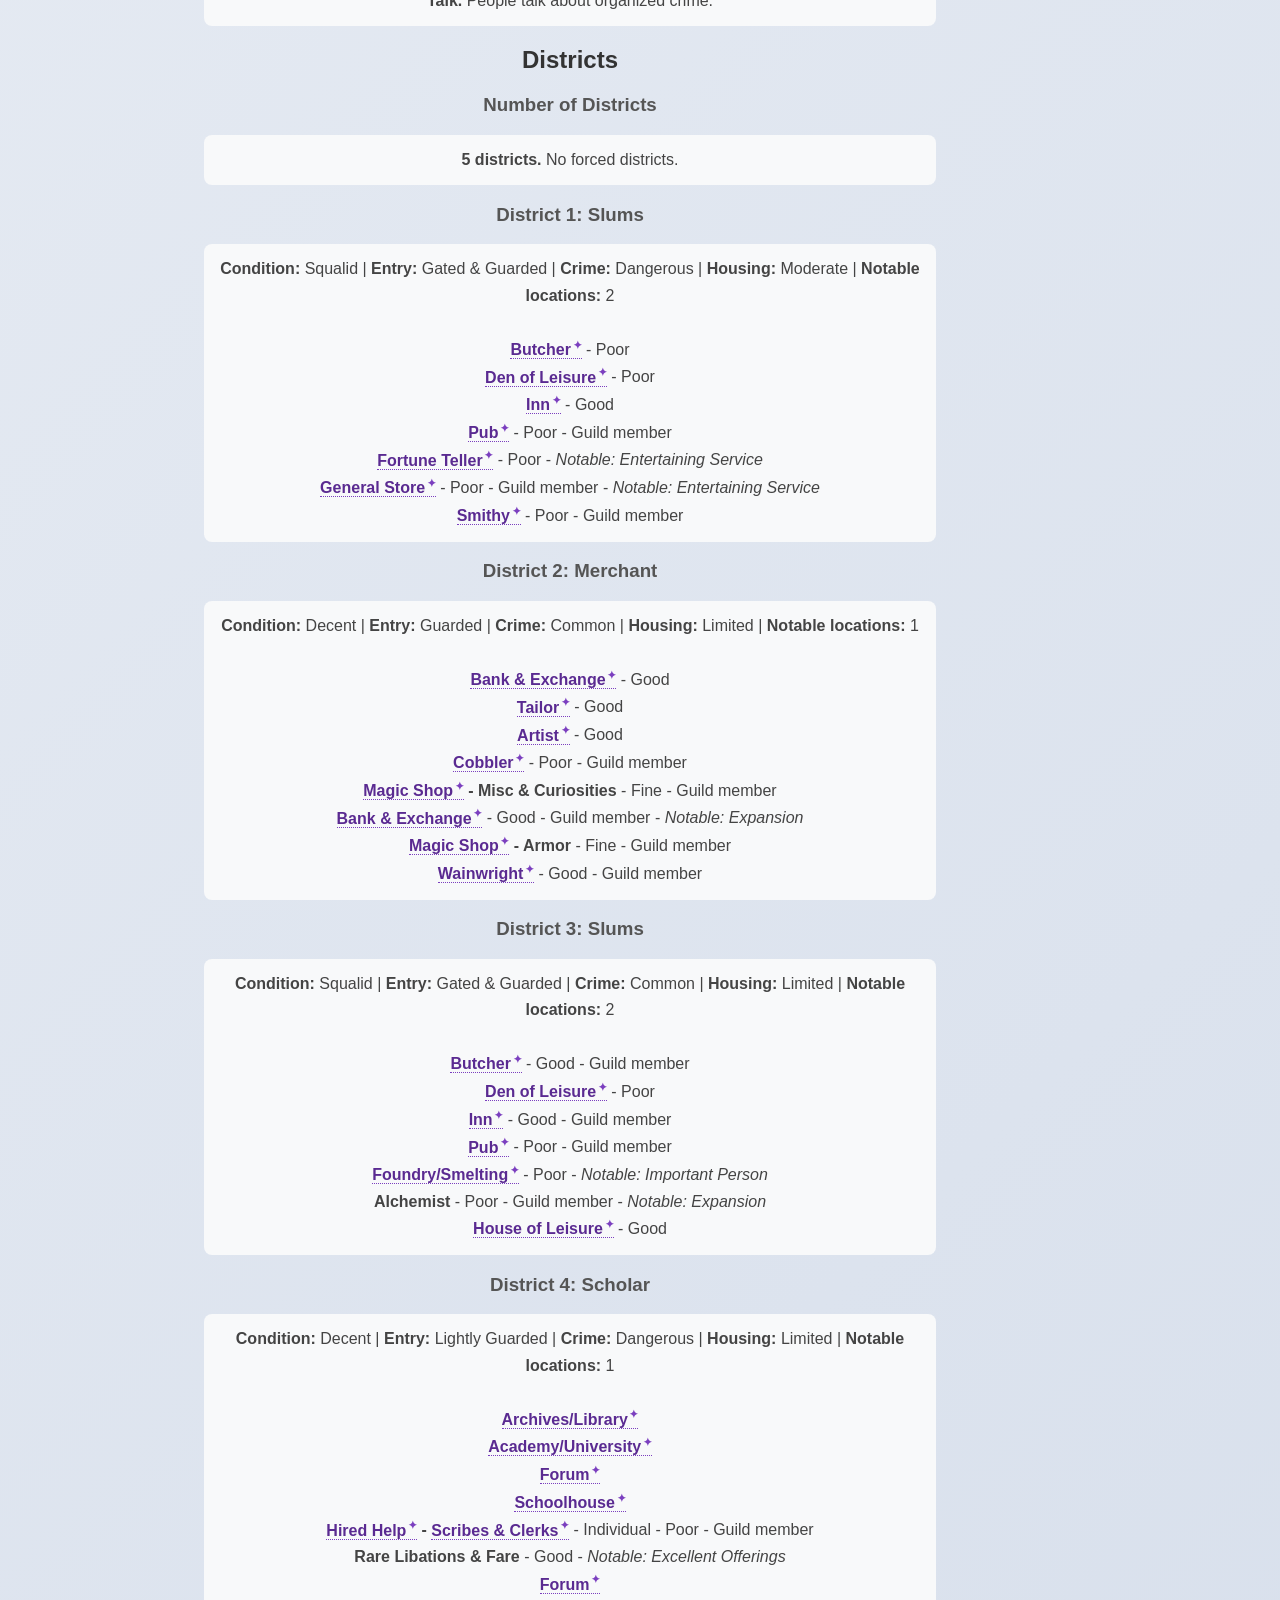
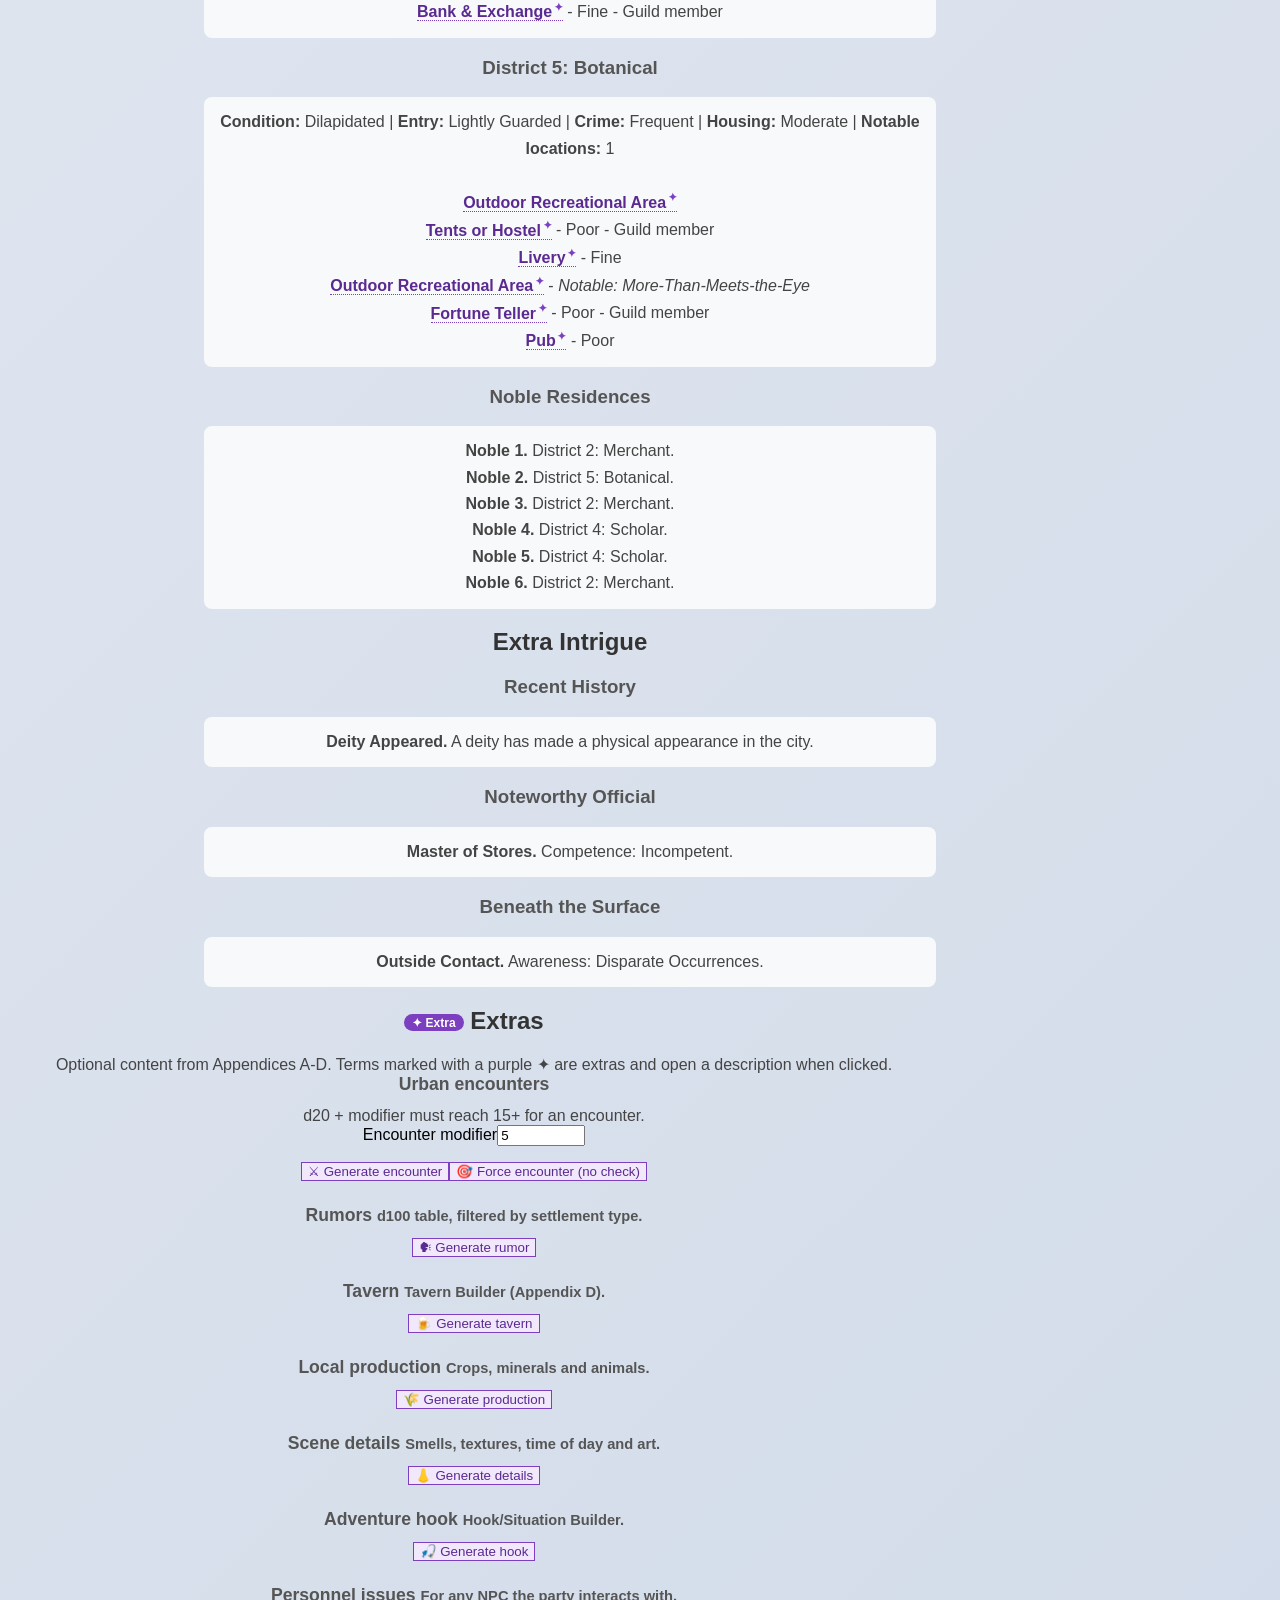
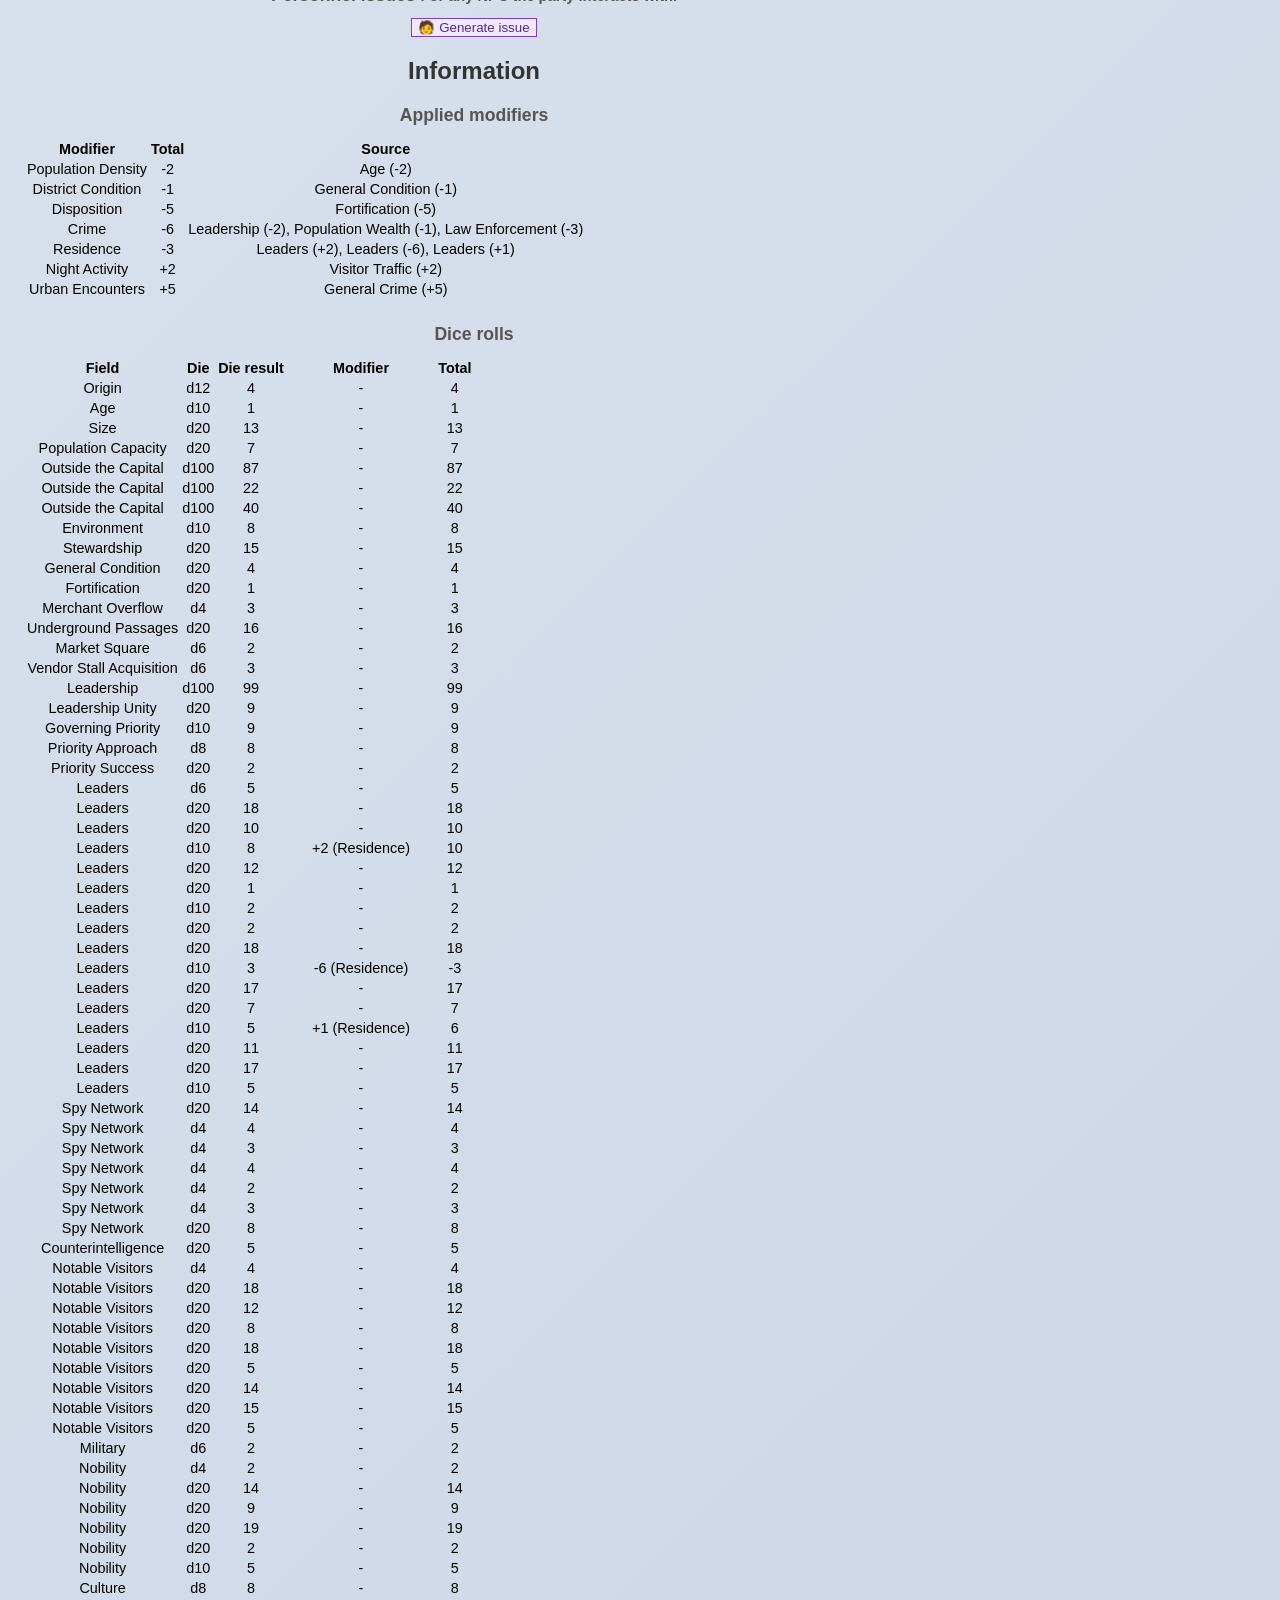
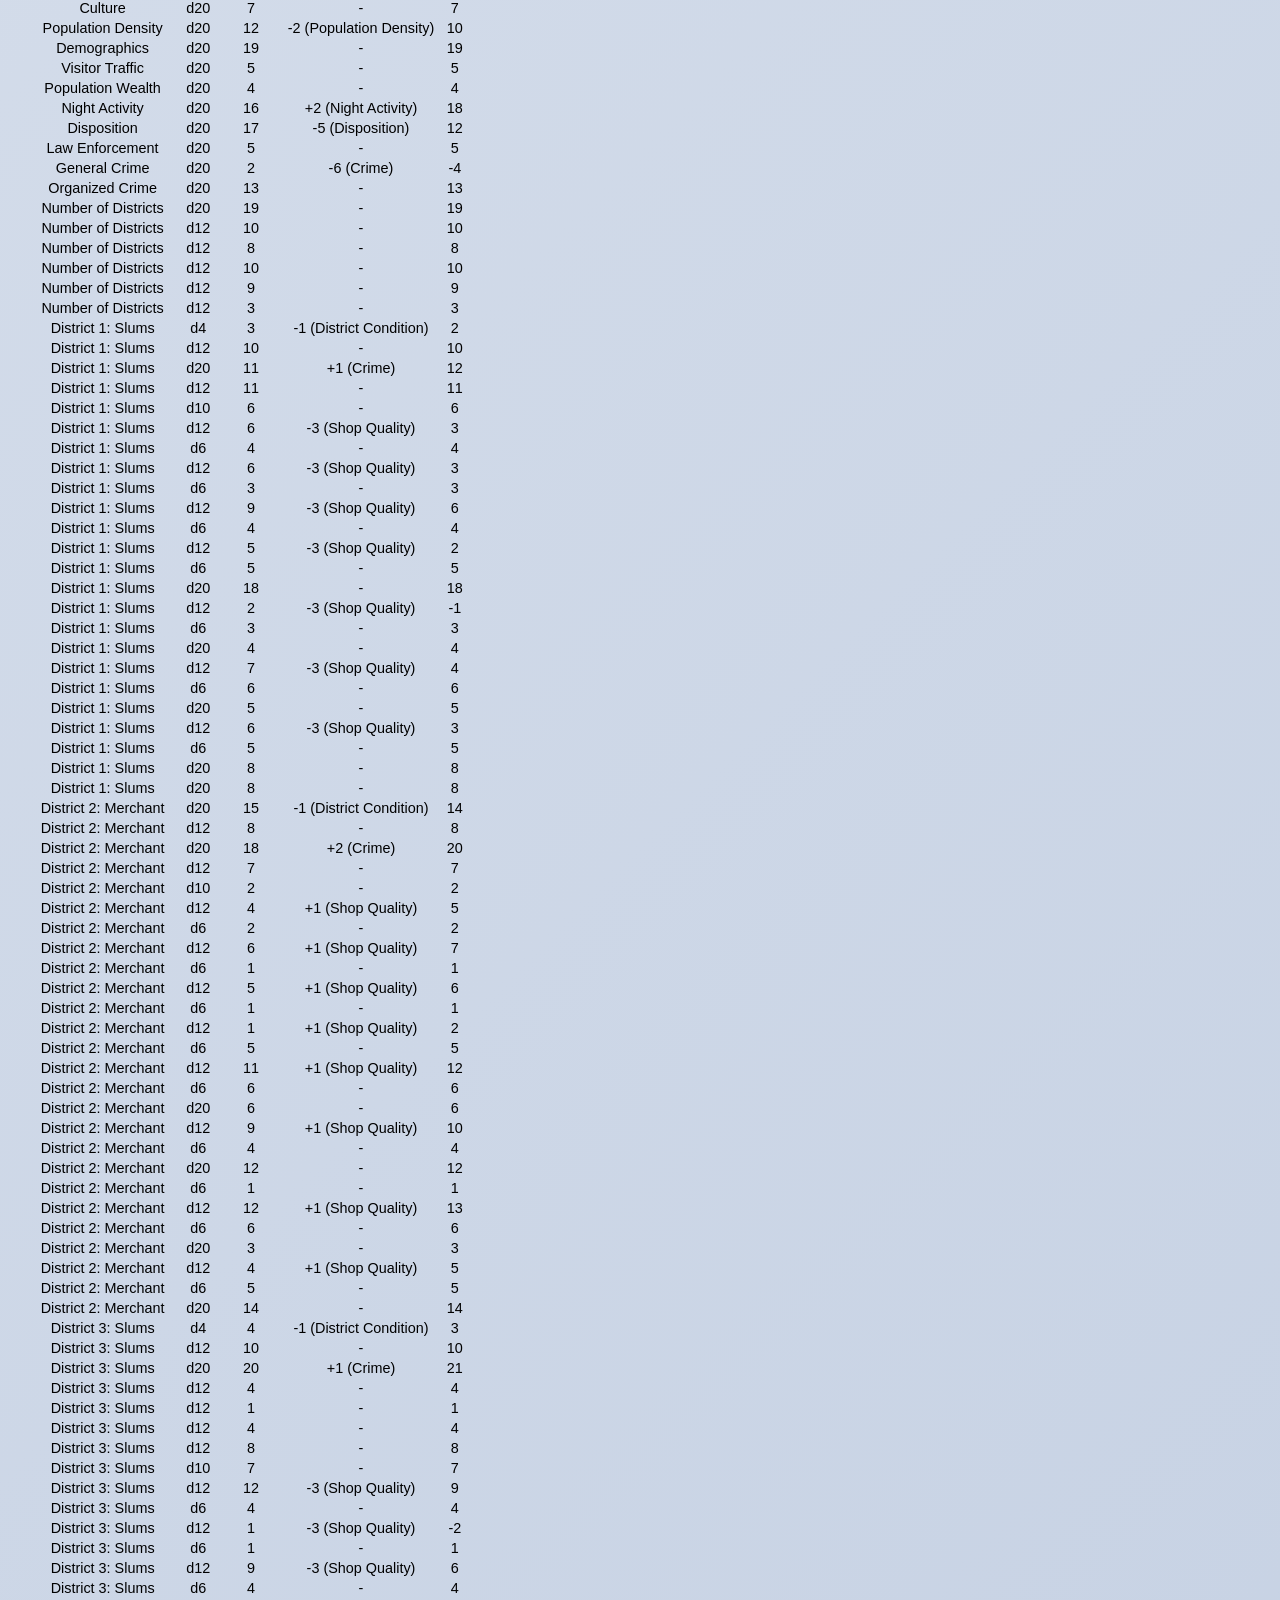
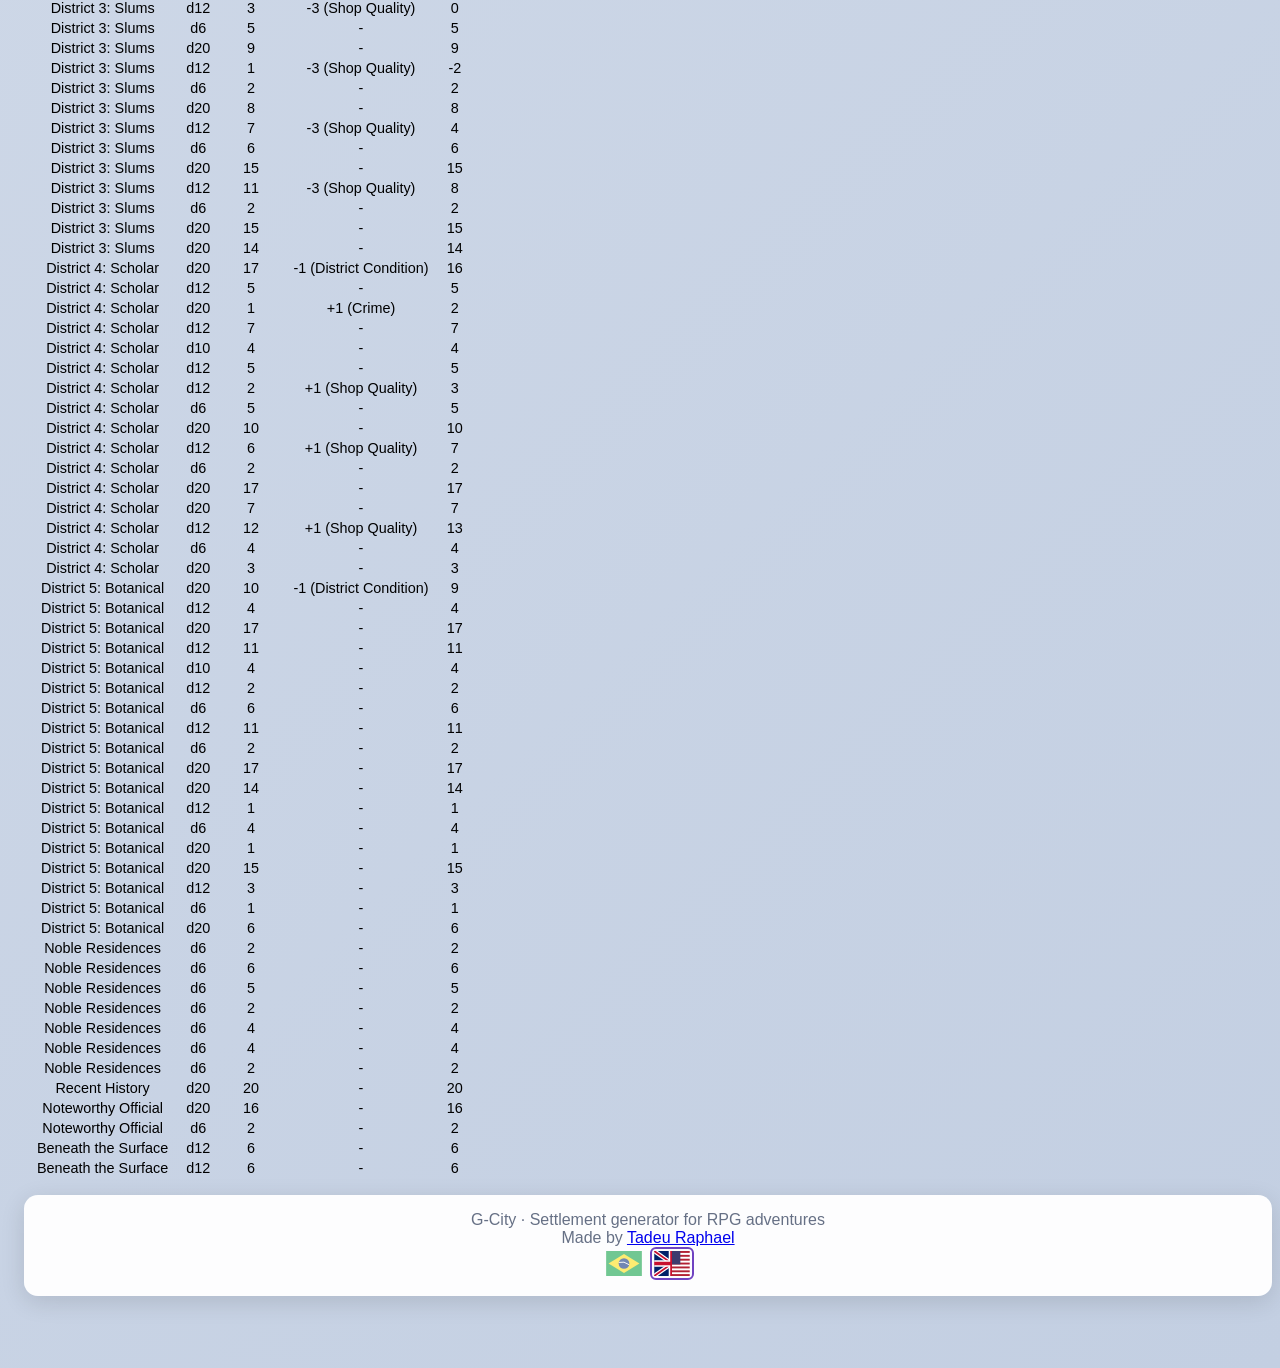
==== commit 101c0c2c: "Patch: Finished the language change" ====
--- a/capitals.html
+++ b/capitals.html
@@ -115,6 +115,7 @@
     <div id="site-footer"></div>
 
 <script src="js/i18n.js" defer></script>
+<script src="js/lang/pt-book.js" defer></script>
 <script src="js/generation-info.js" defer></script>
 <script src="js/capitals.js" defer></script>
 <script src="js/extras-data.js" defer></script>
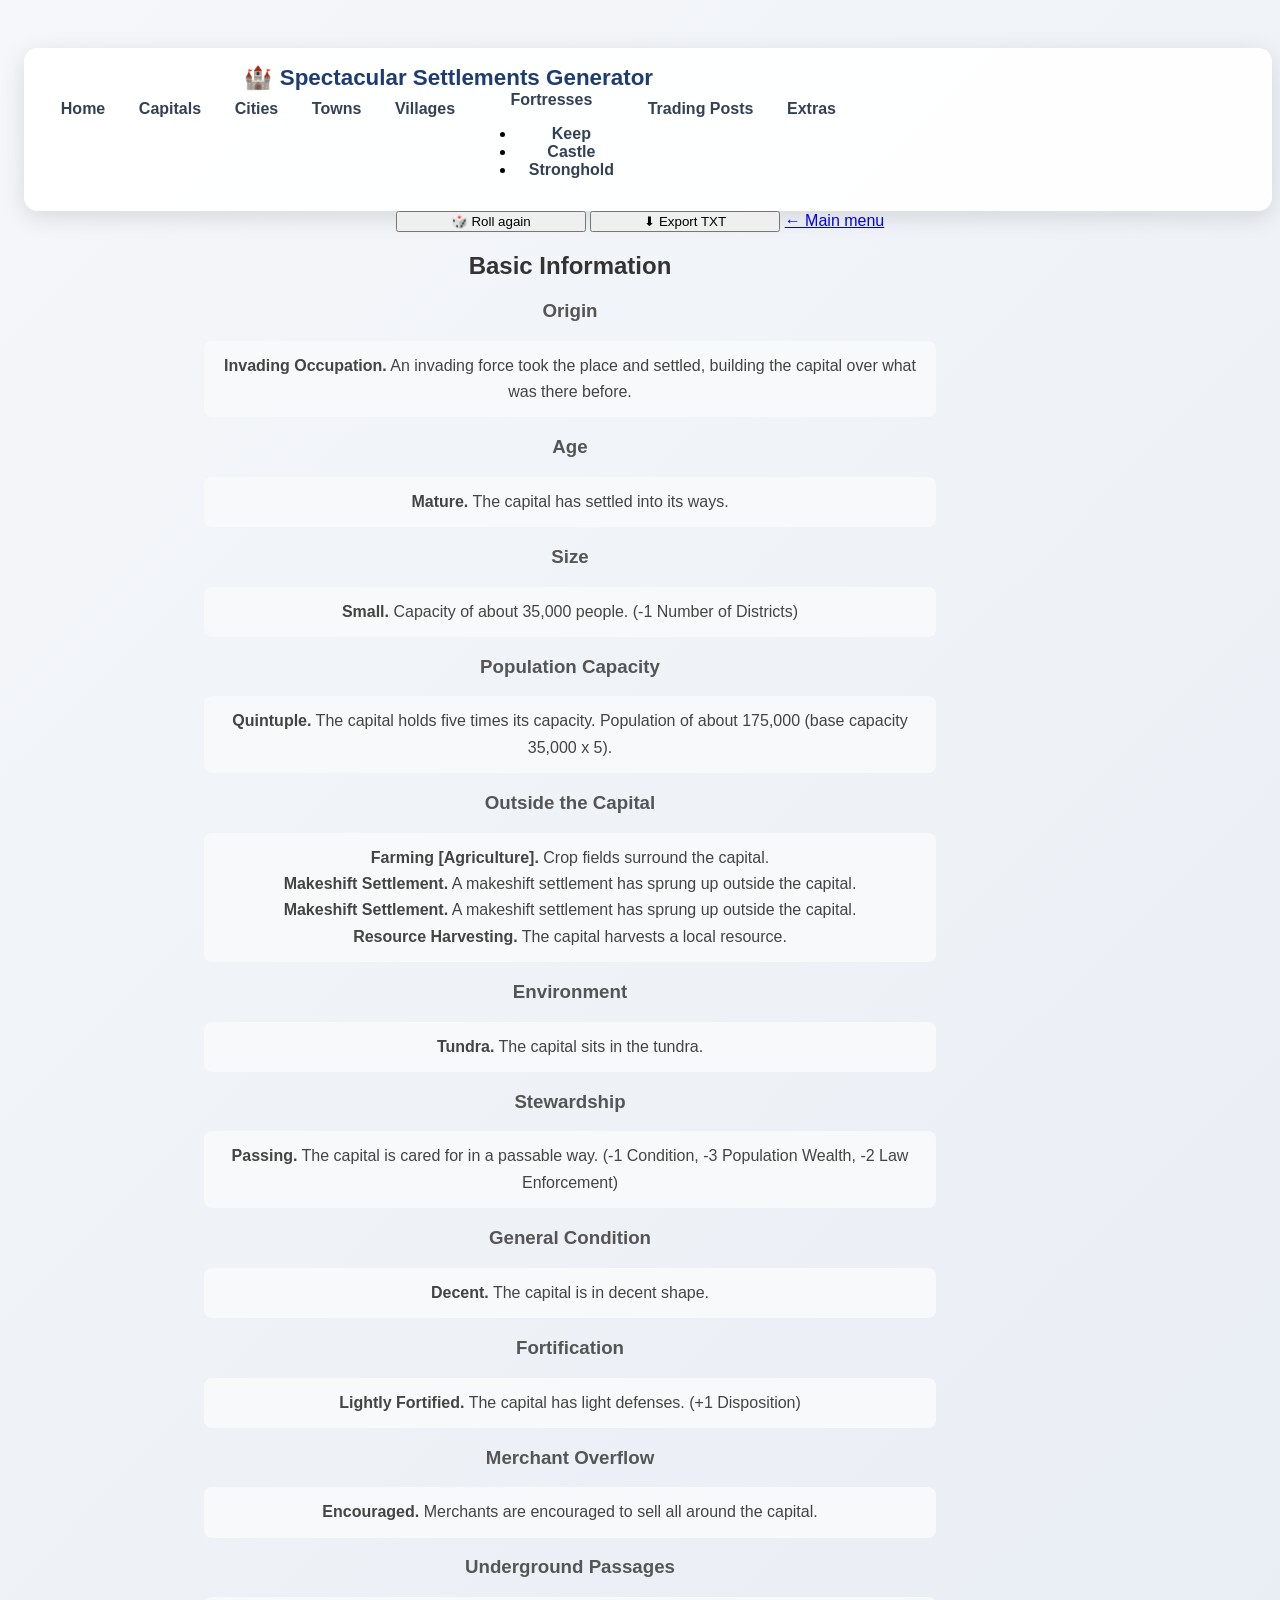
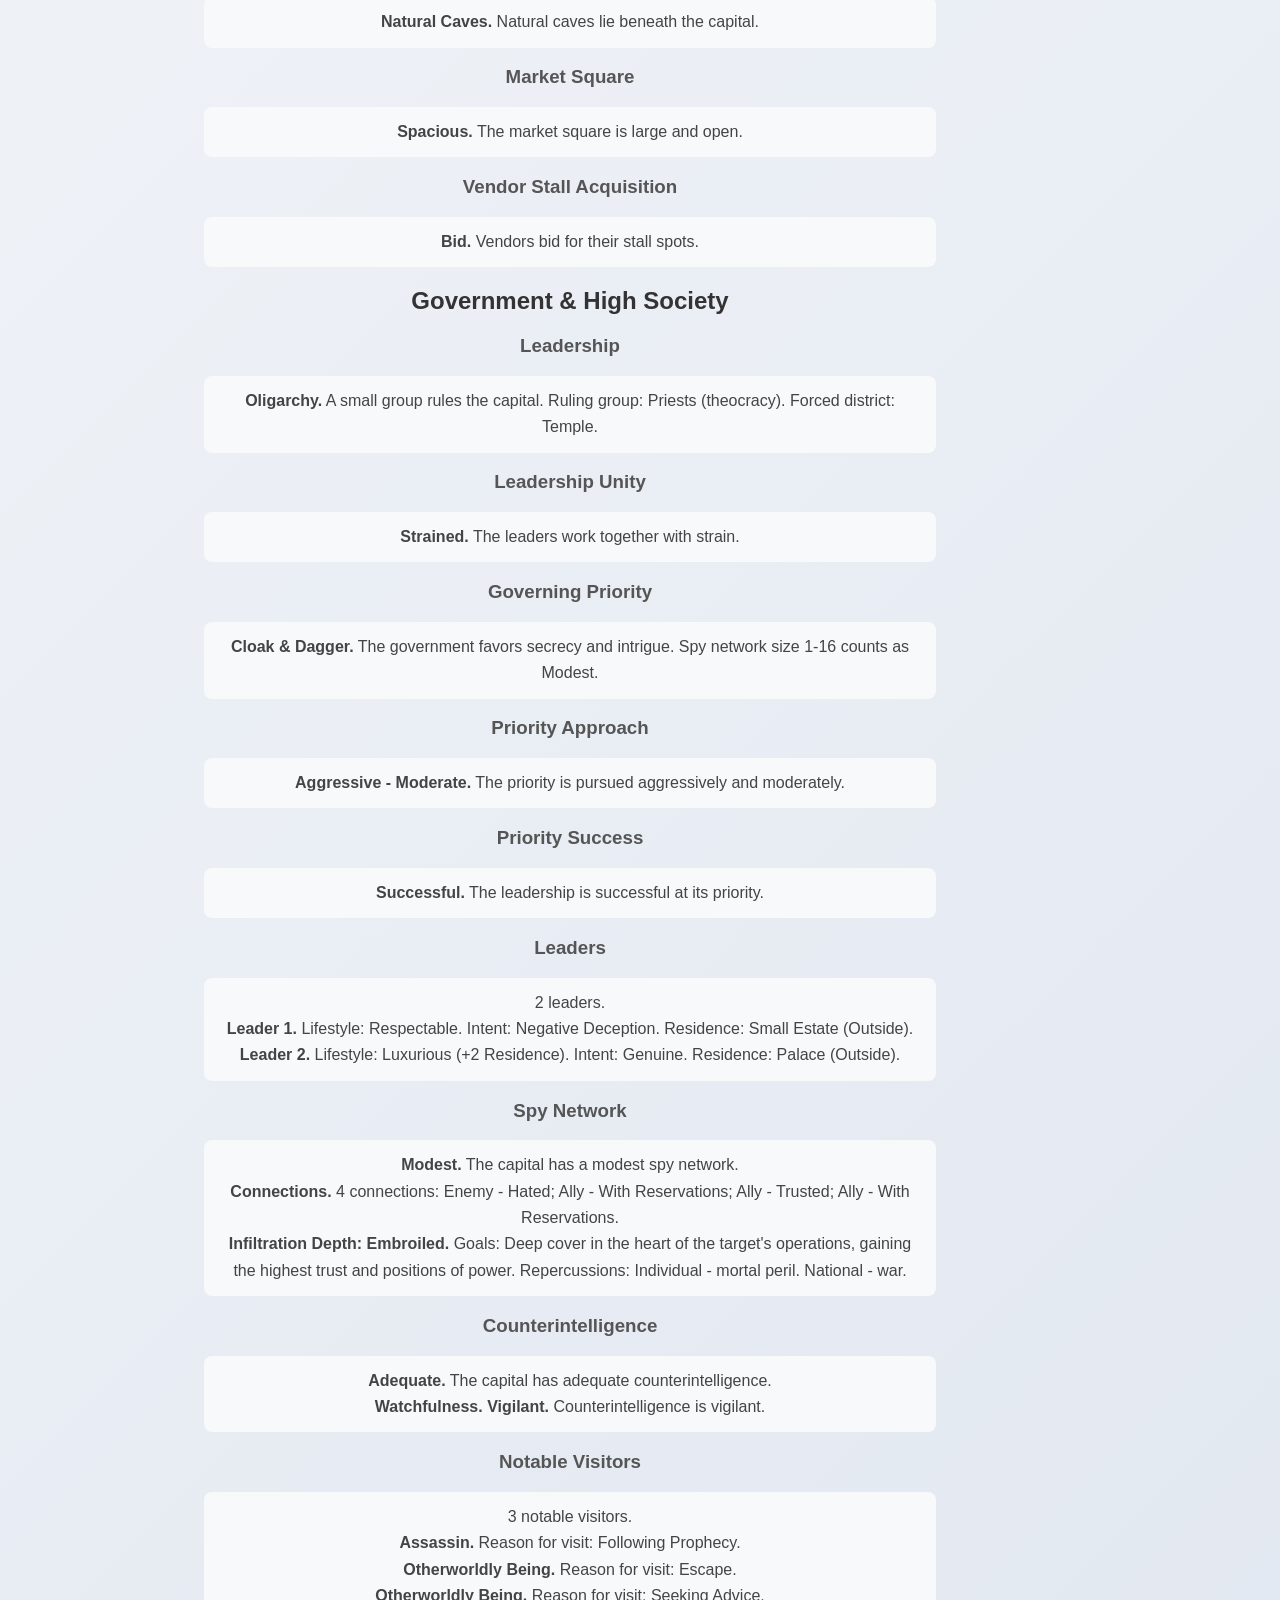
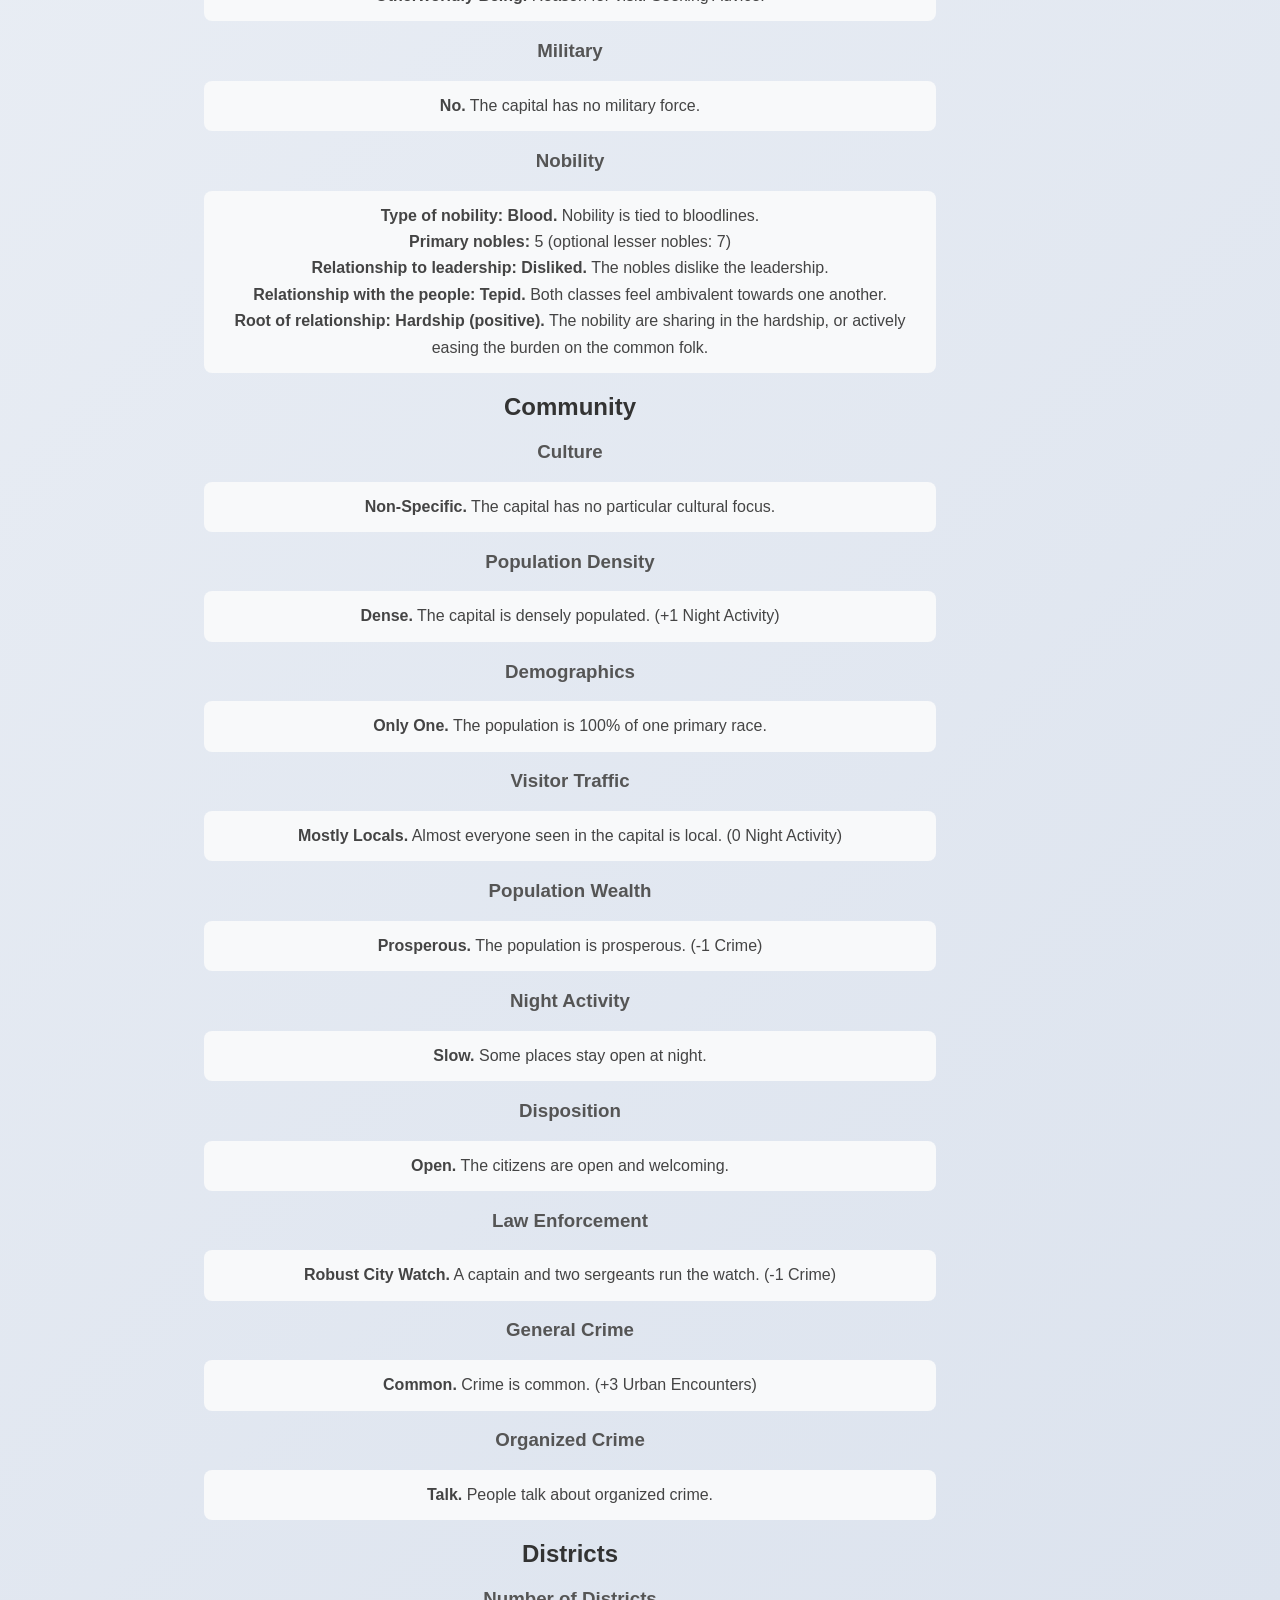
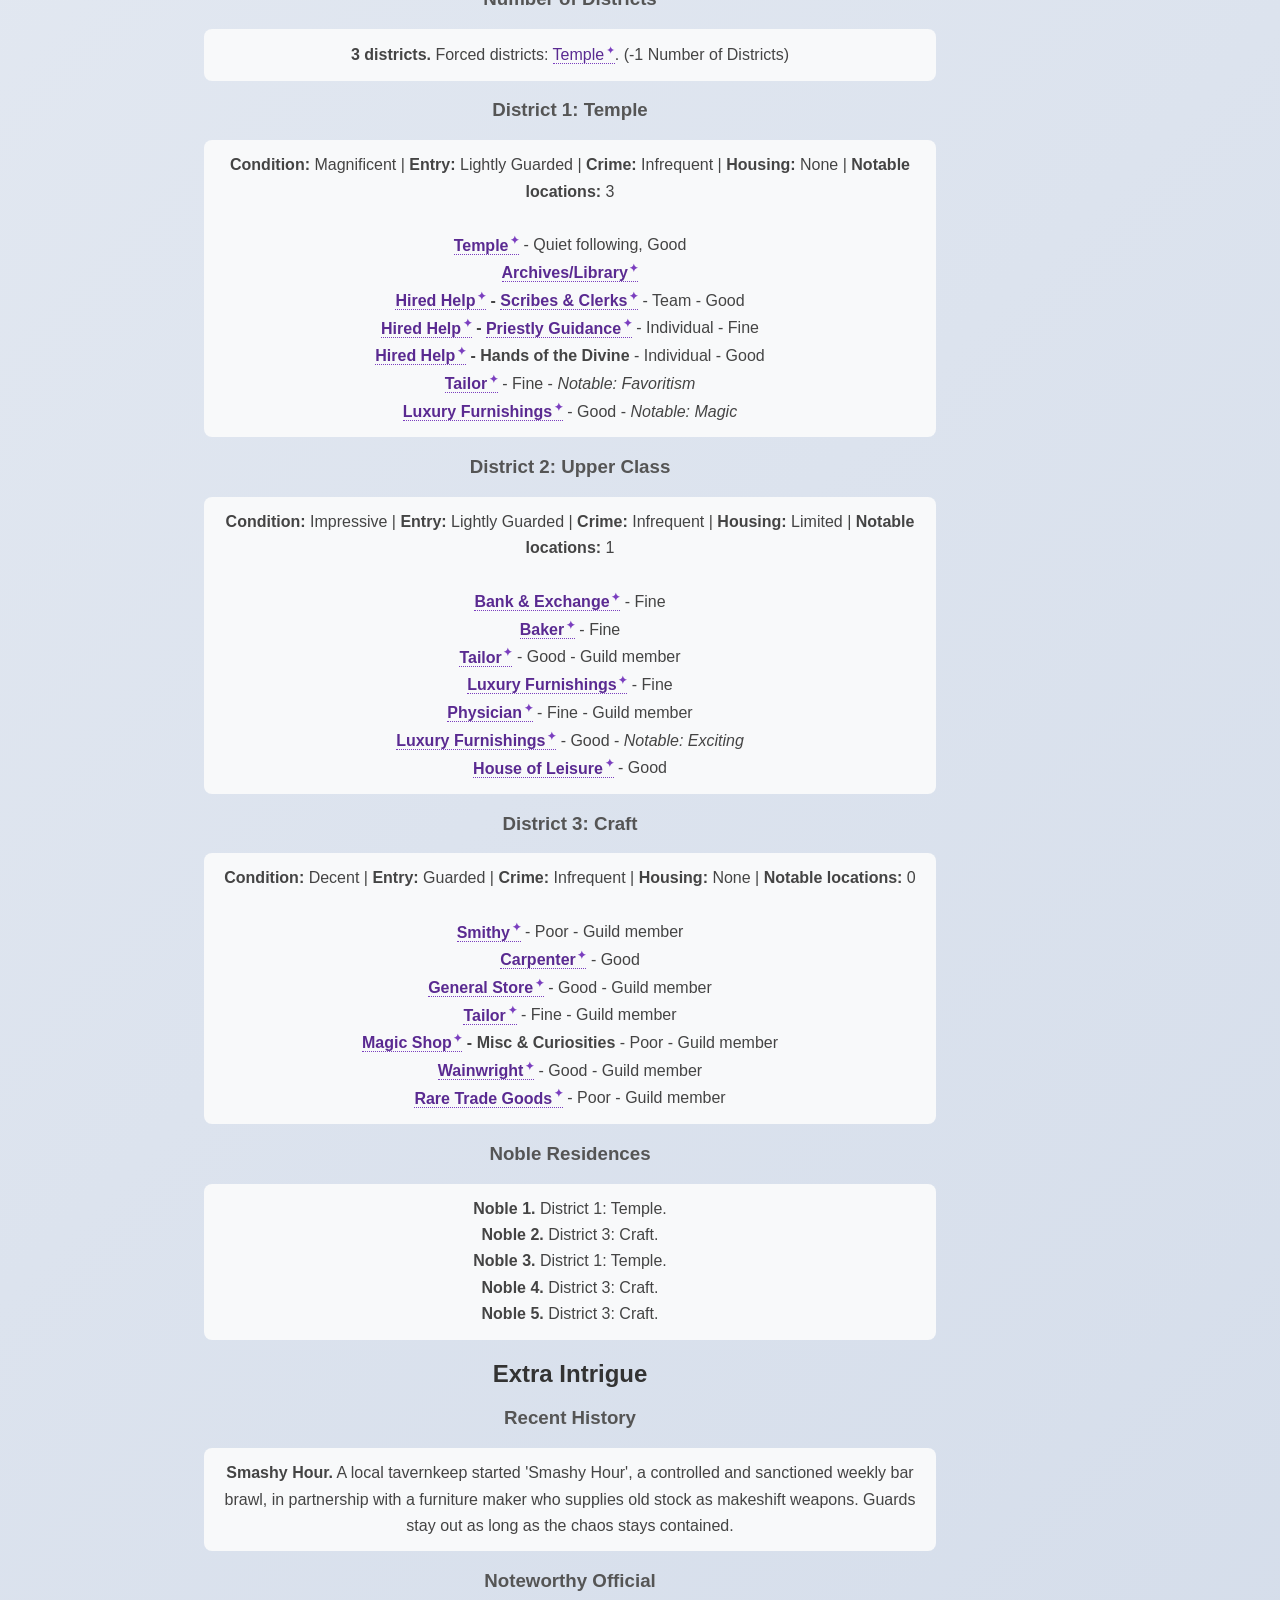
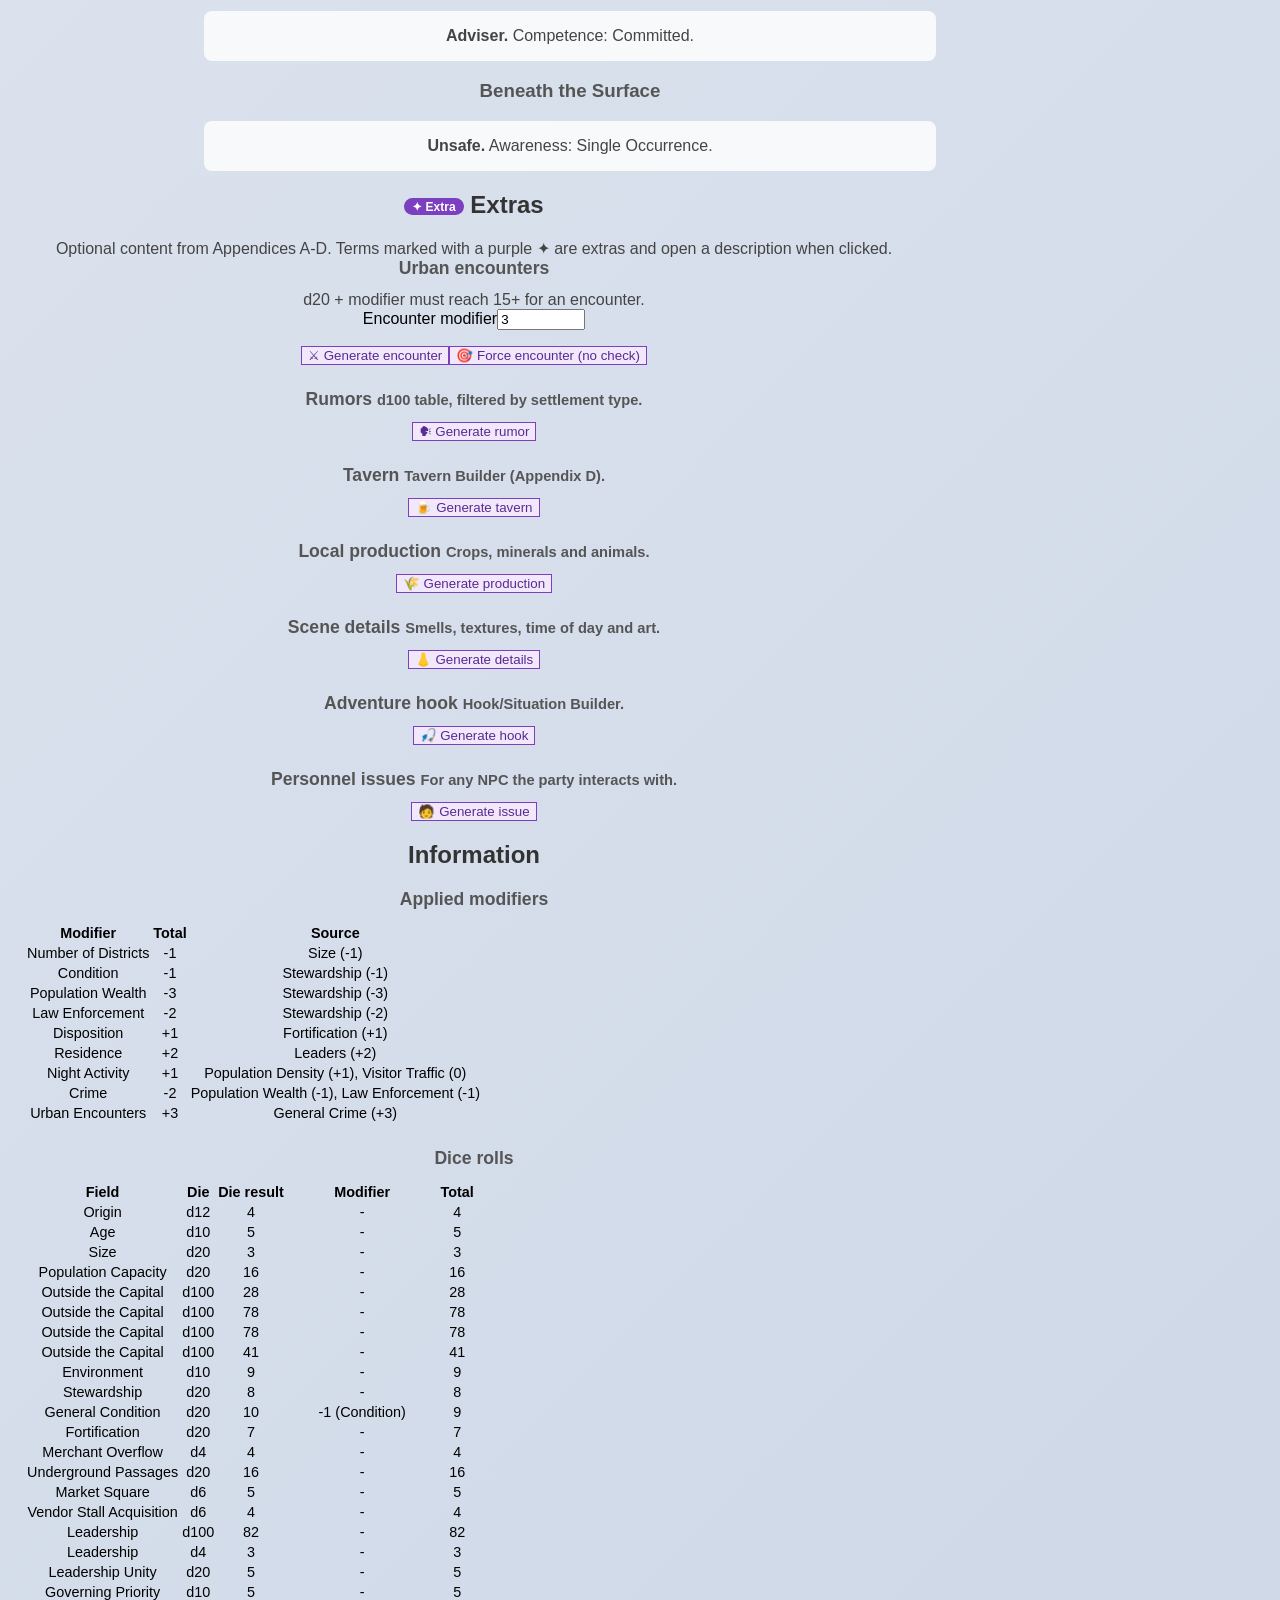
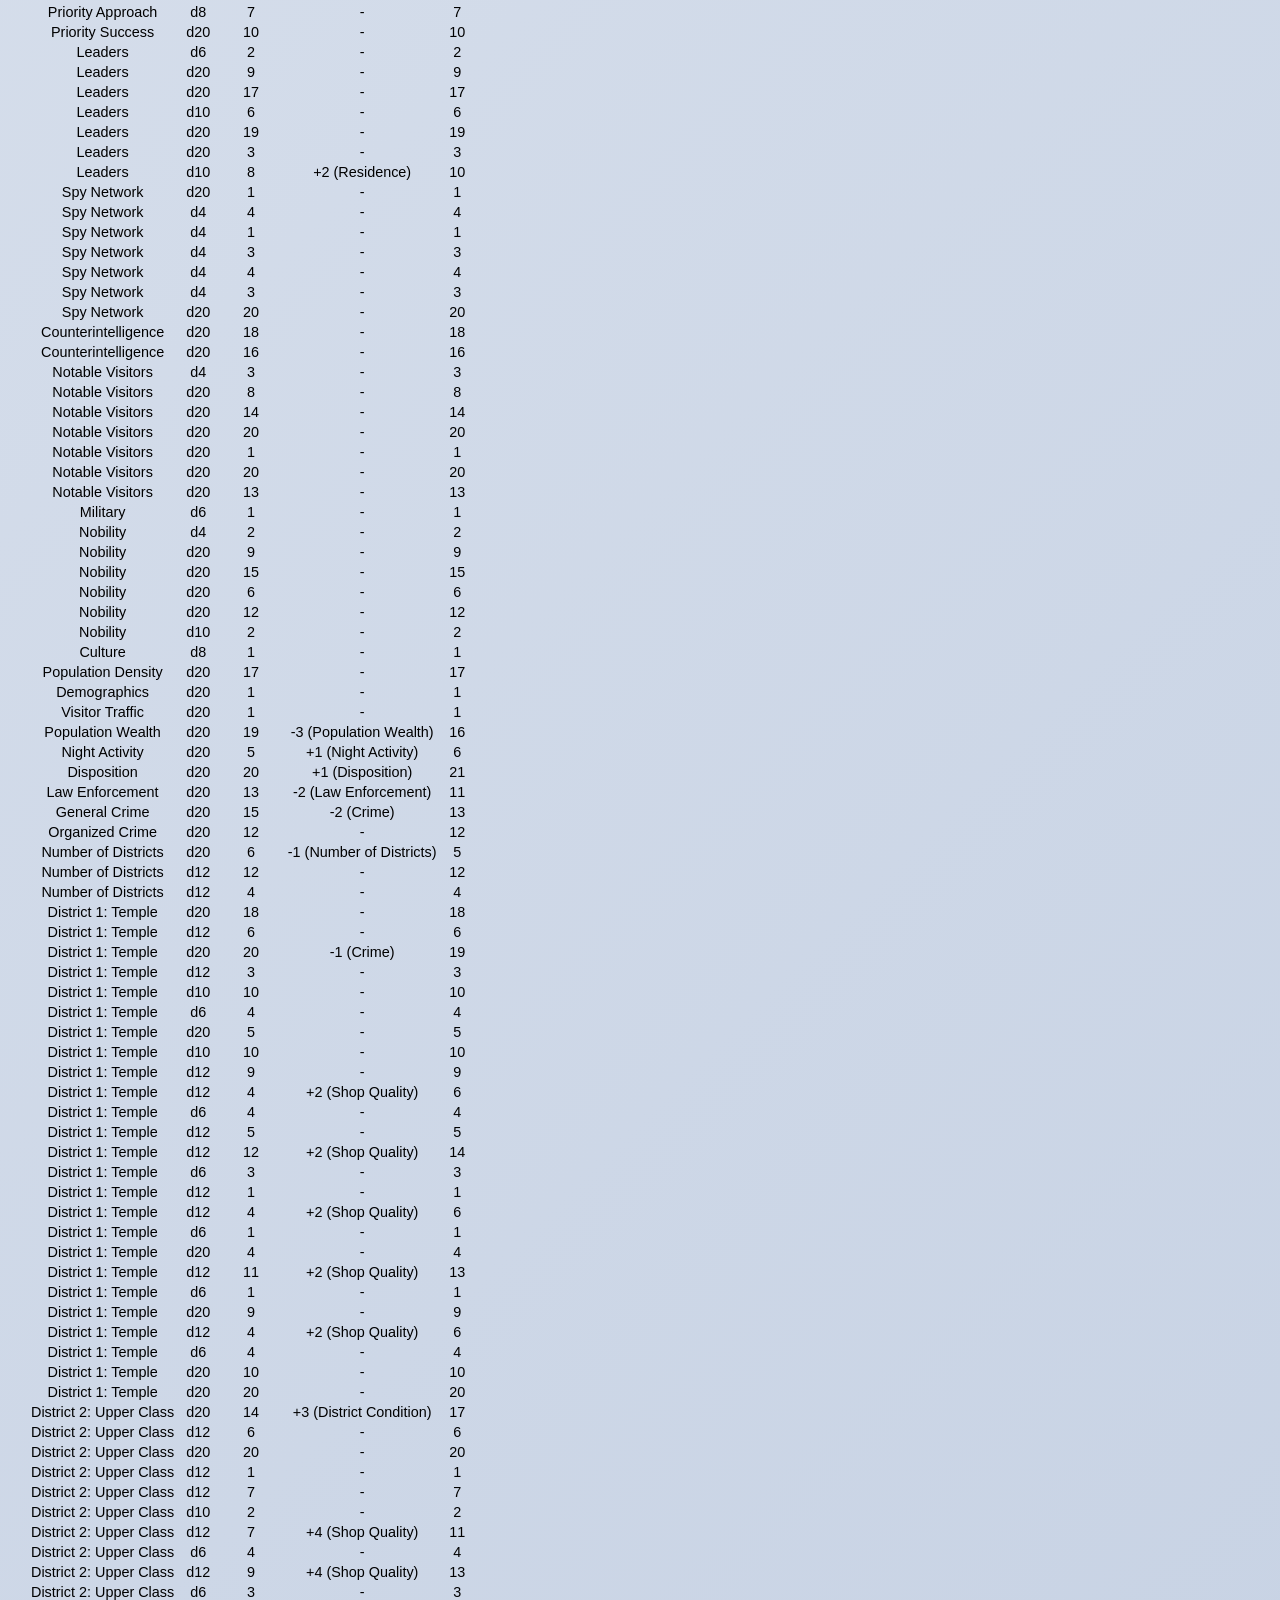
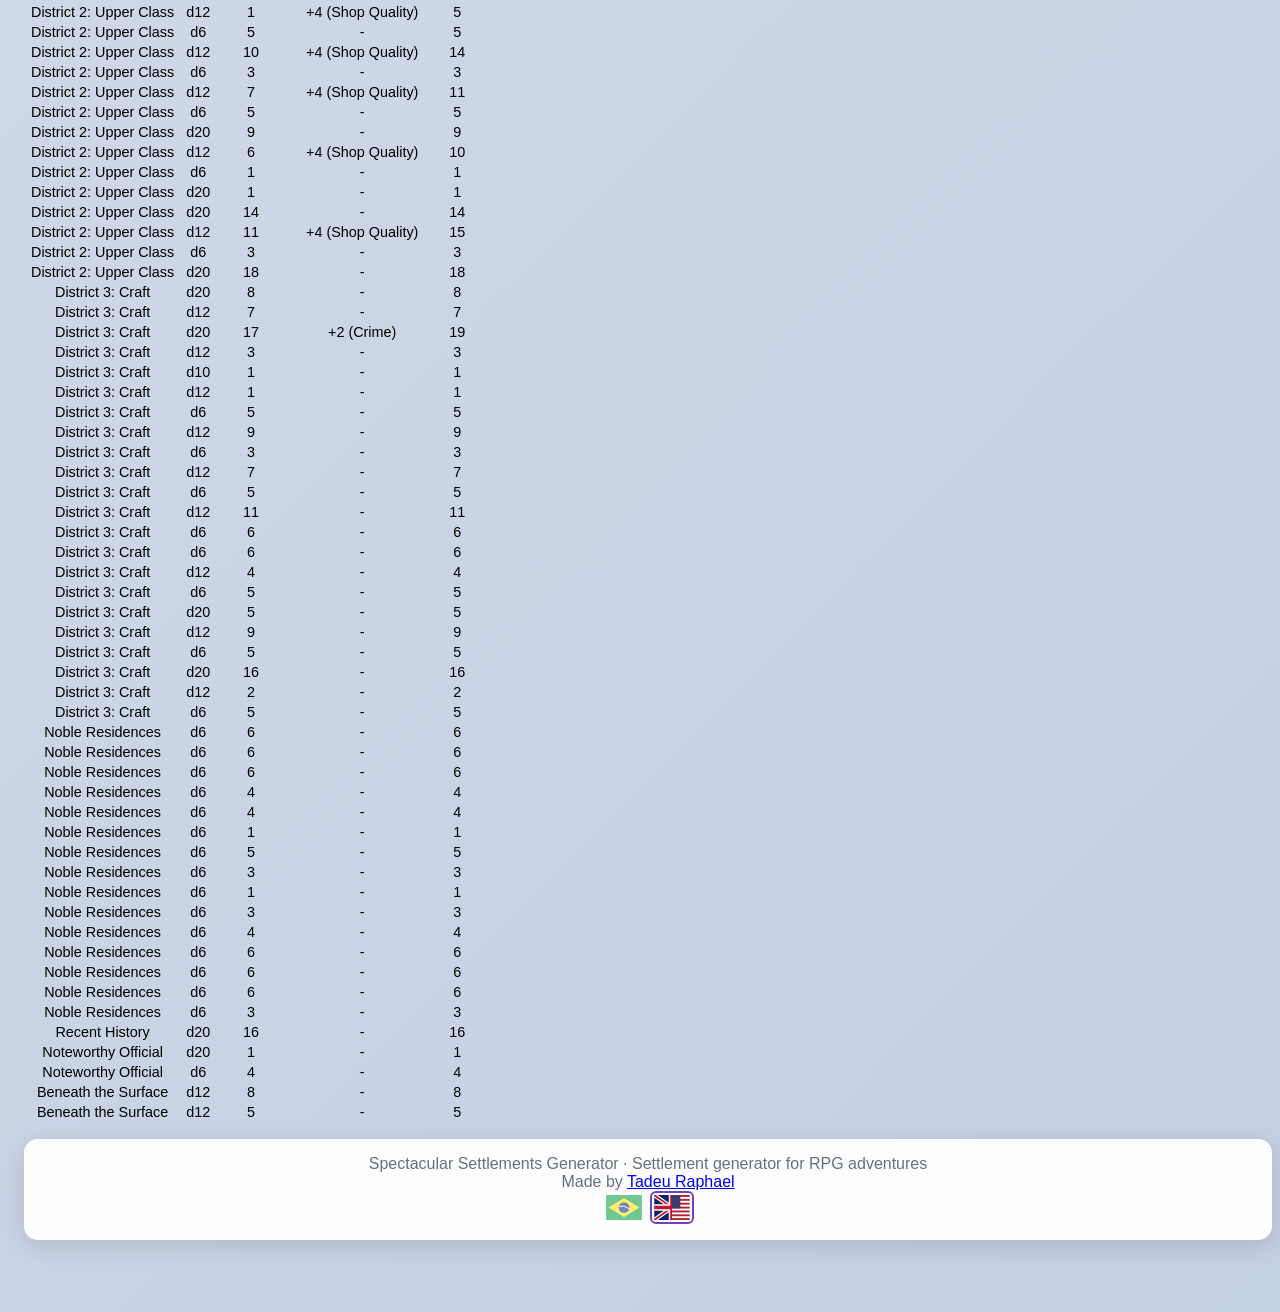
==== commit ad84bc2d: "Hotfix: Changed name of it. I will keep the repository just for S.Settlements" ====
--- a/capitals.html
+++ b/capitals.html
@@ -5,7 +5,7 @@
     <meta http-equiv="X-UA-Compatible" content="IE=edge">
     <meta name="viewport" content="width=device-width, initial-scale=1.0">
 
-    <title>G-City - Capital Generator</title>
+    <title>Spectacular Settlements Generator - Capital Generator</title>
     <link rel="stylesheet" href="vendor/bootstrap/css/bootstrap.min.css">
     <link rel="stylesheet" href="css/stylesheet.css">
 </head>
--- a/css/stylesheet.css
+++ b/css/stylesheet.css
@@ -1,4 +1,4 @@
-/* G-City page styles */
+/* Spectacular Settlements Generator page styles */
 
 /* Default back button - centered at the top */
 .towns-page:not(.generation-page) .back-btn {
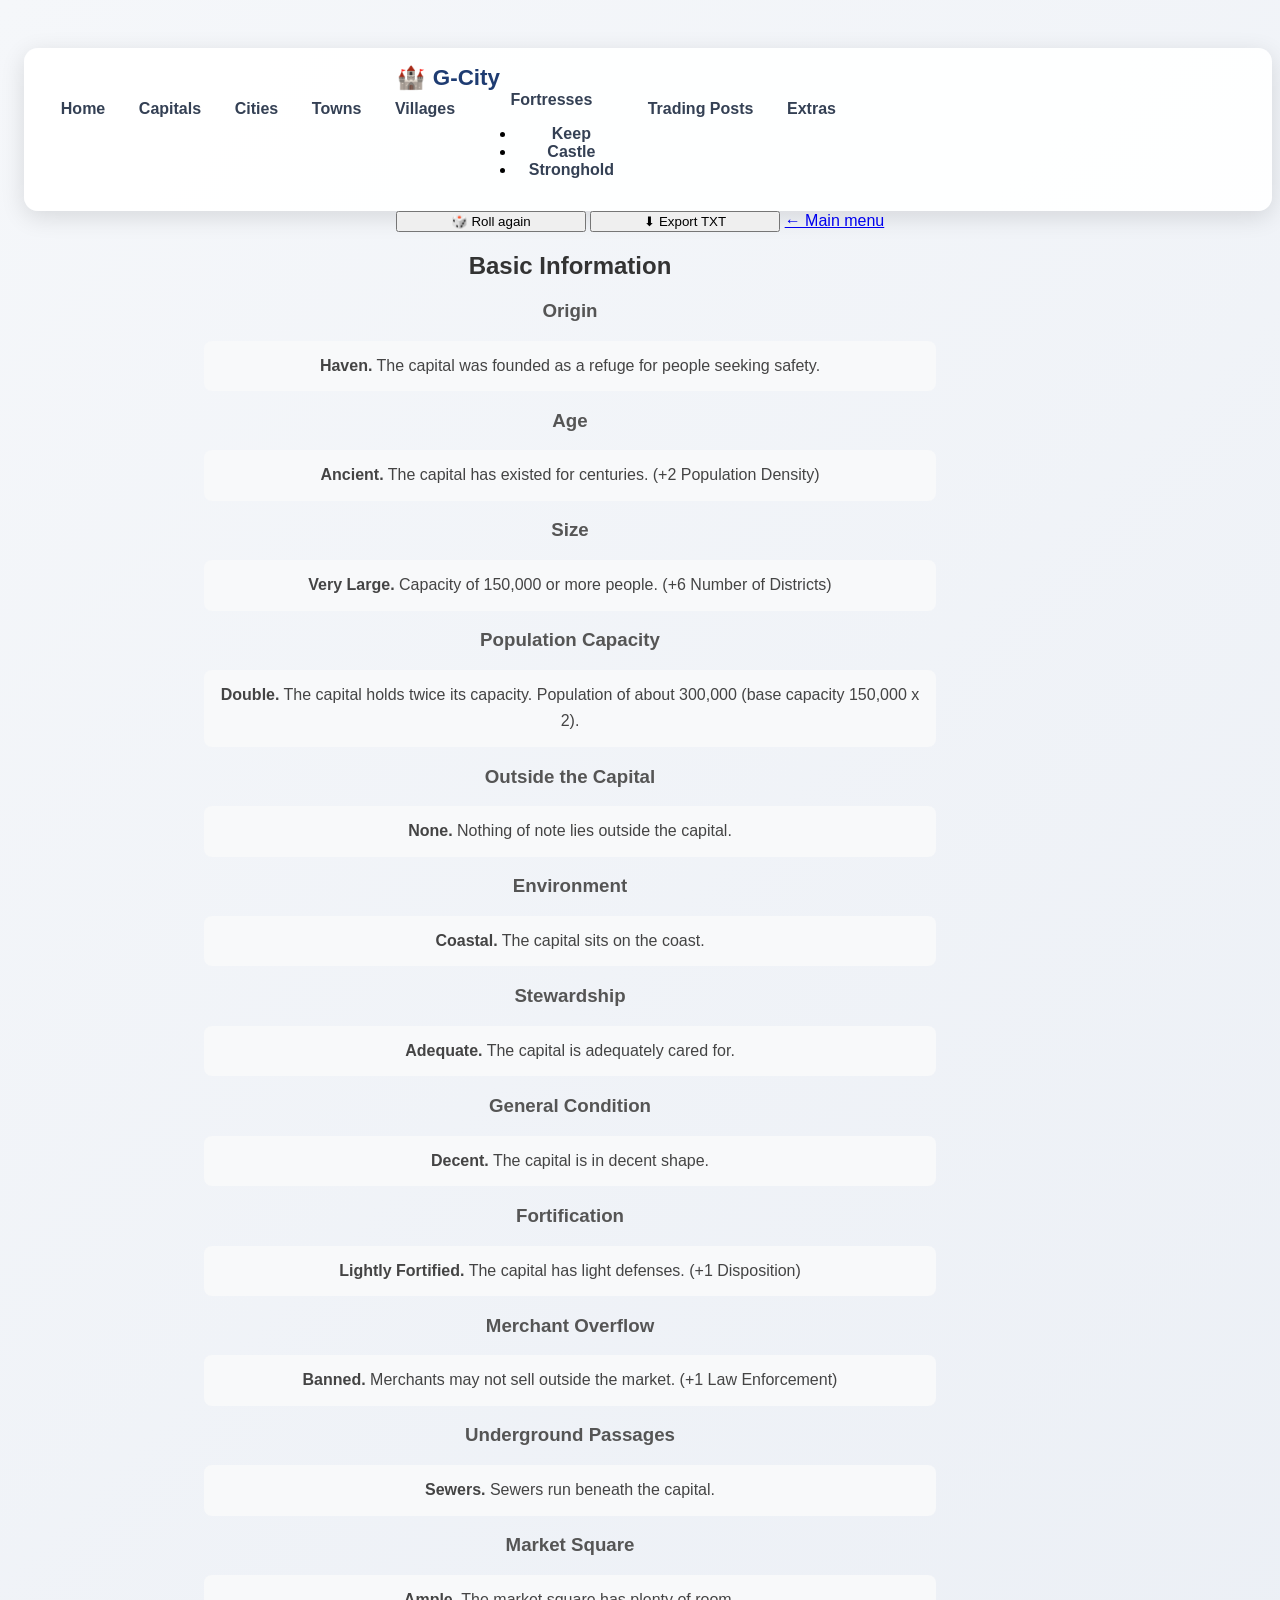
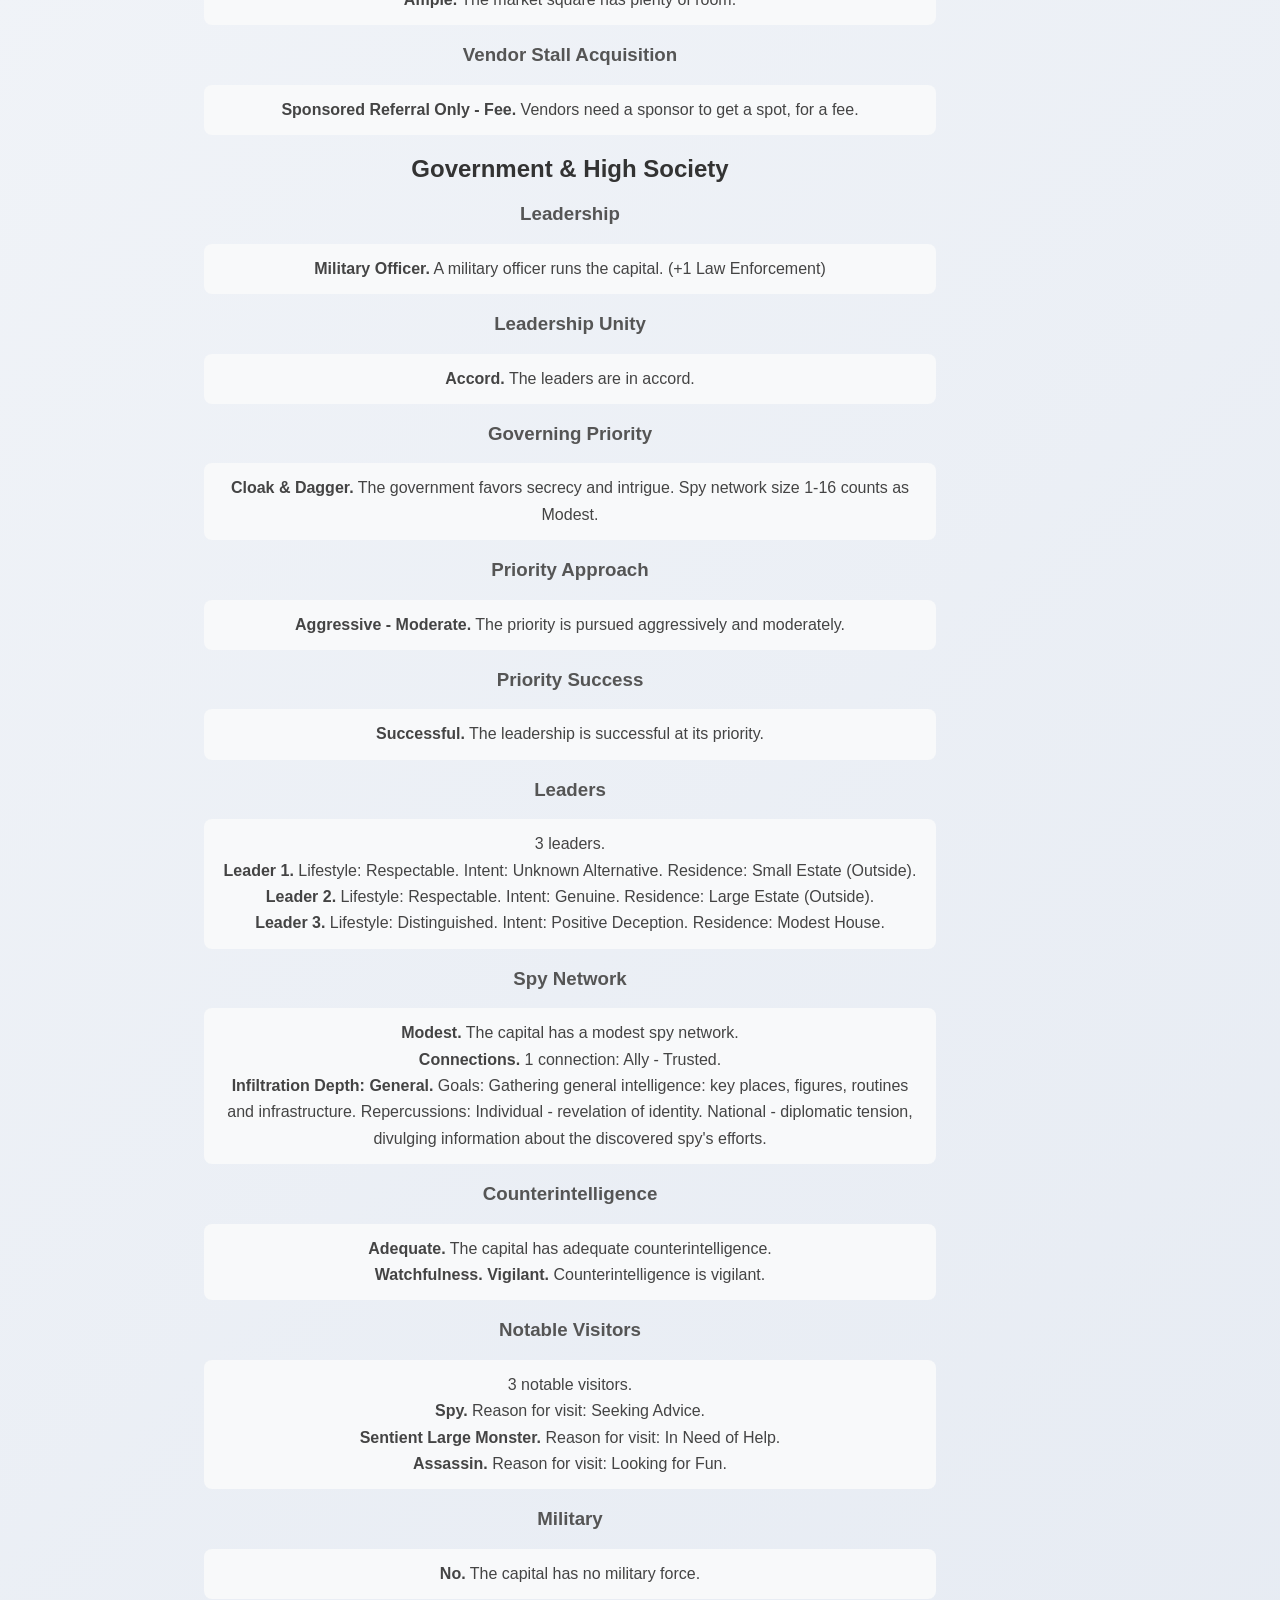
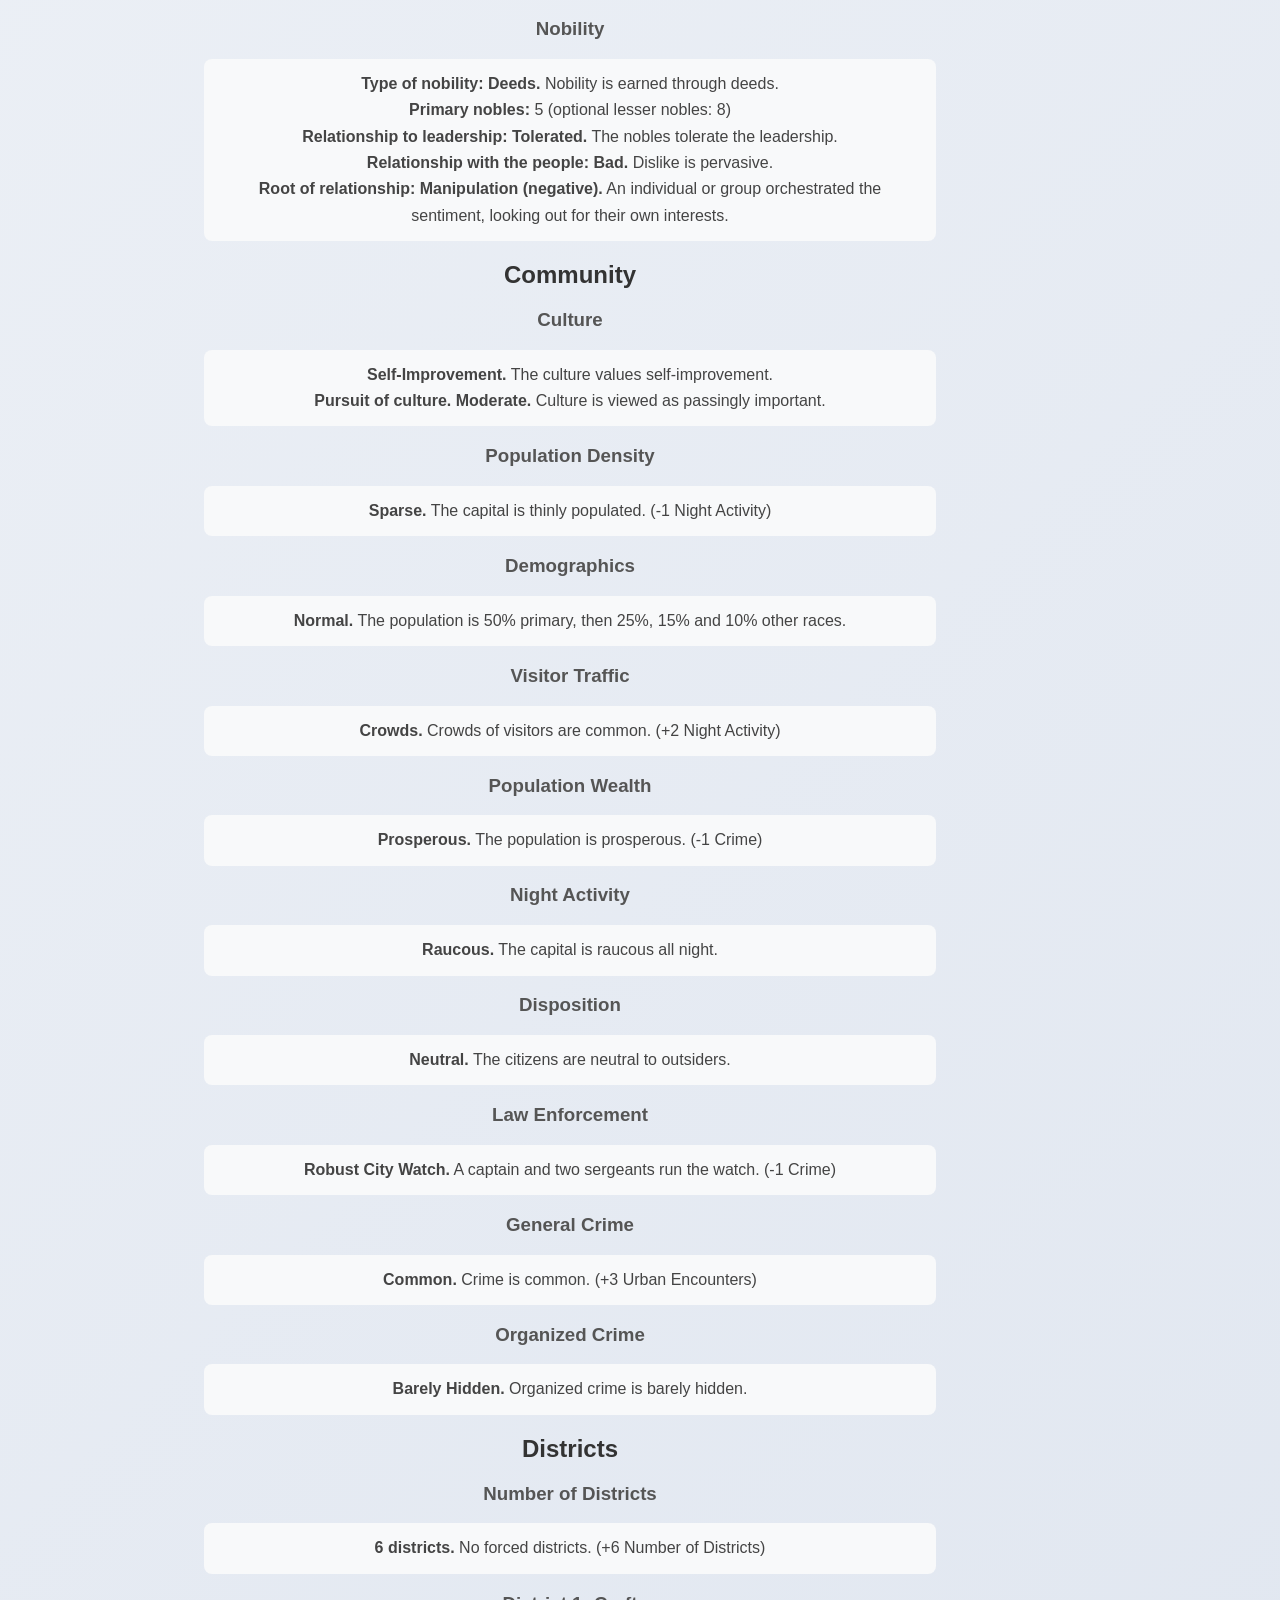
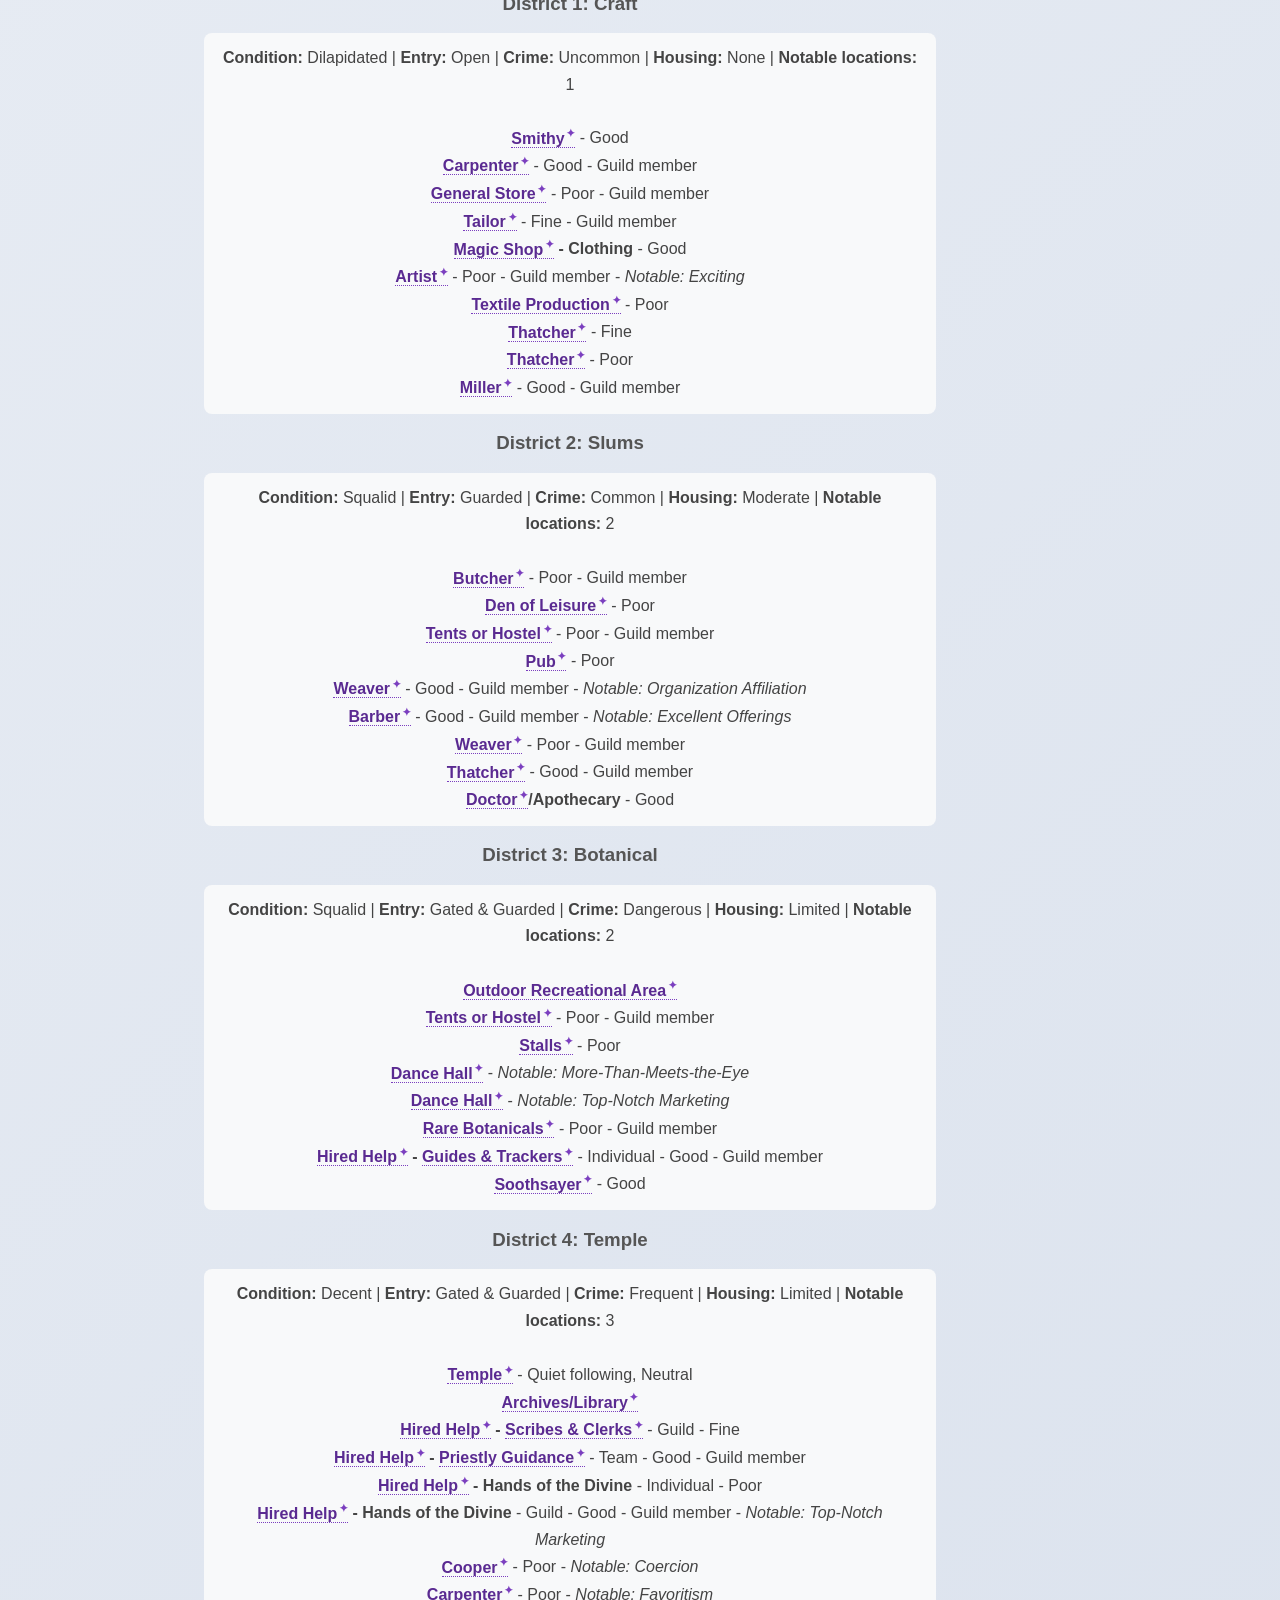
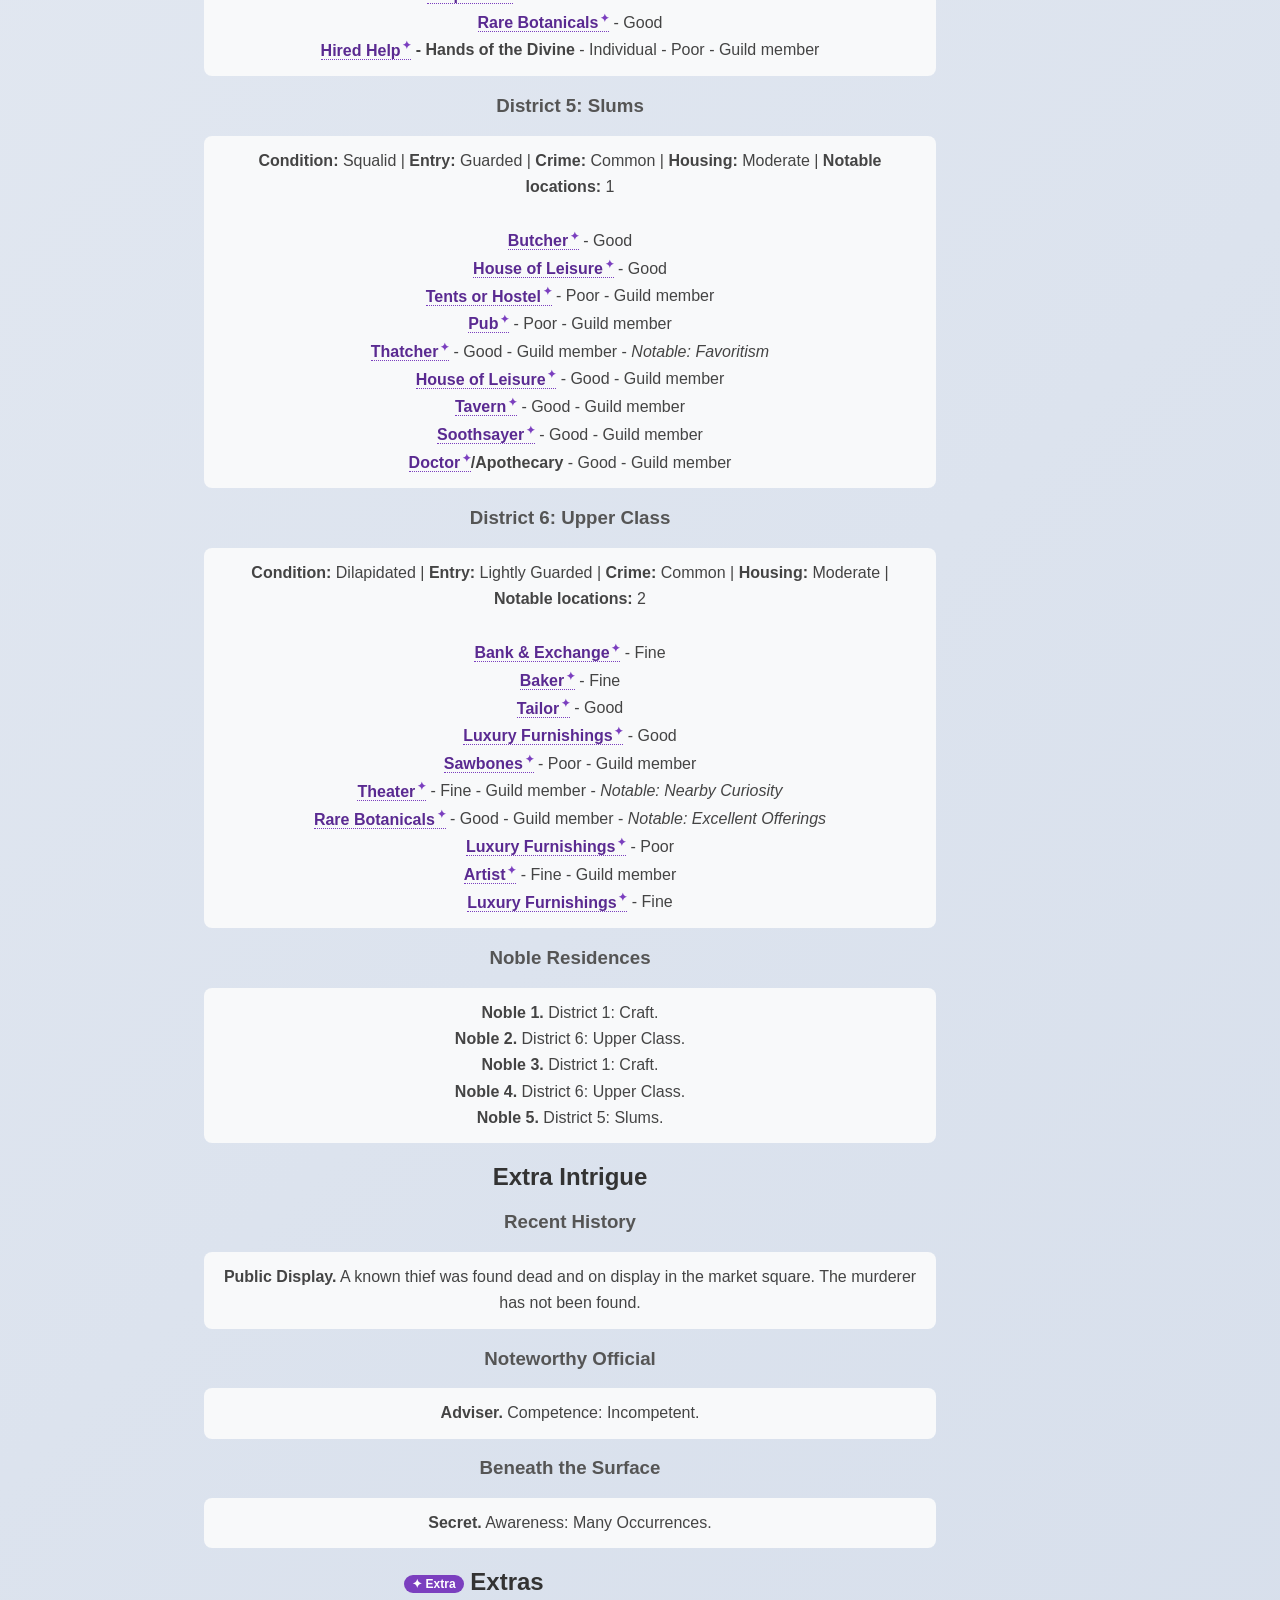
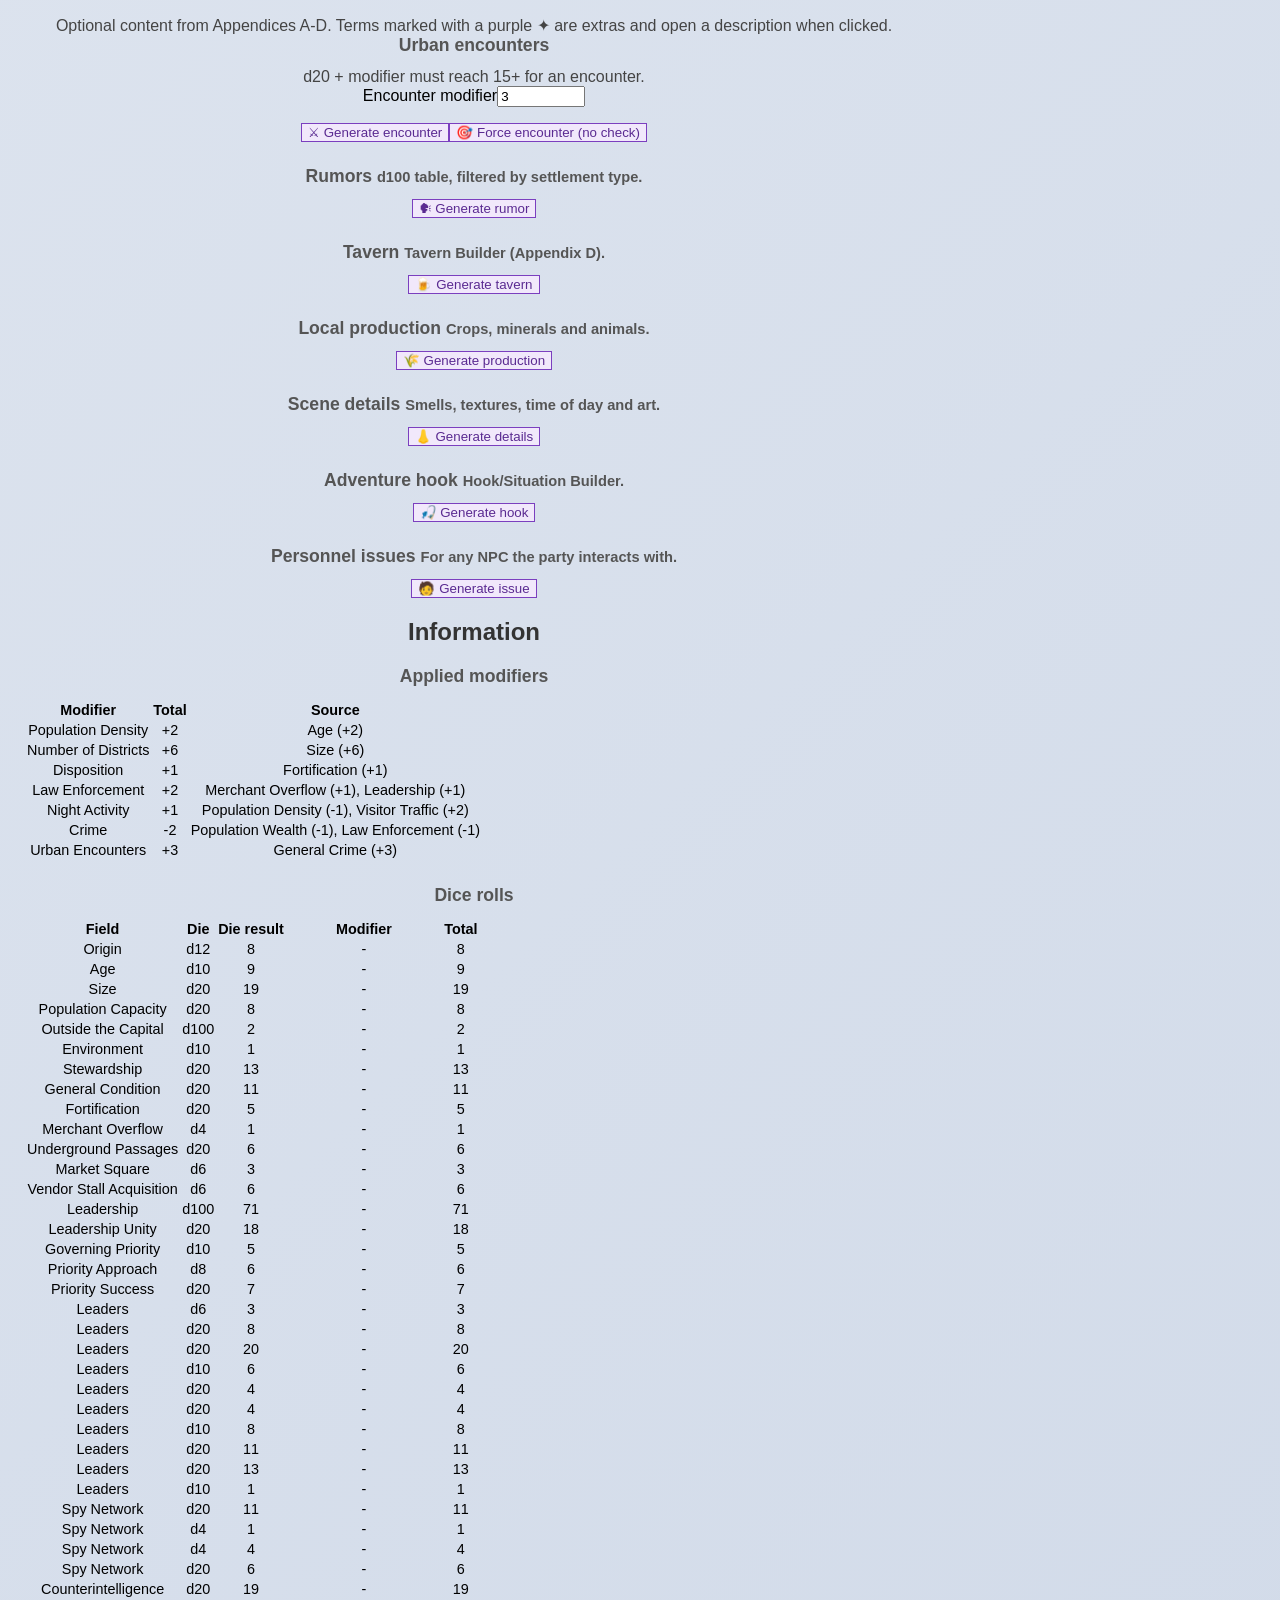
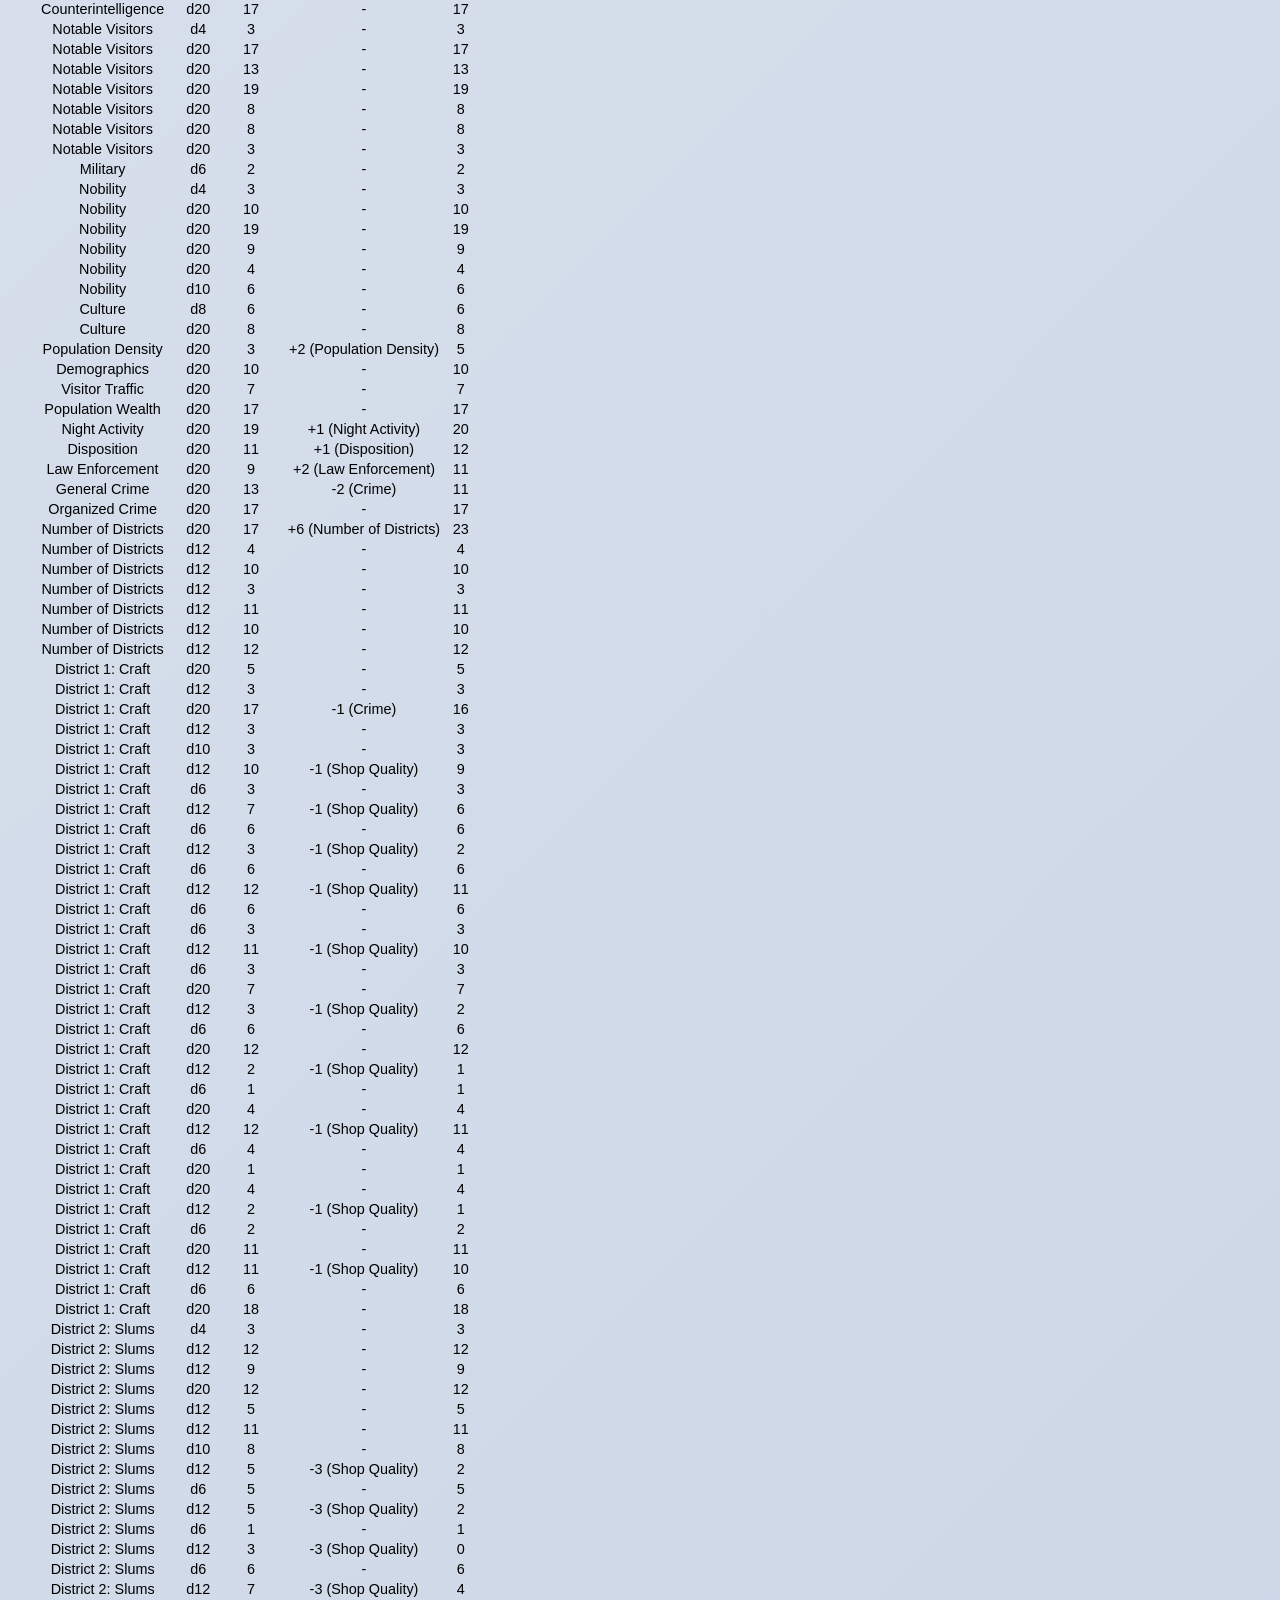
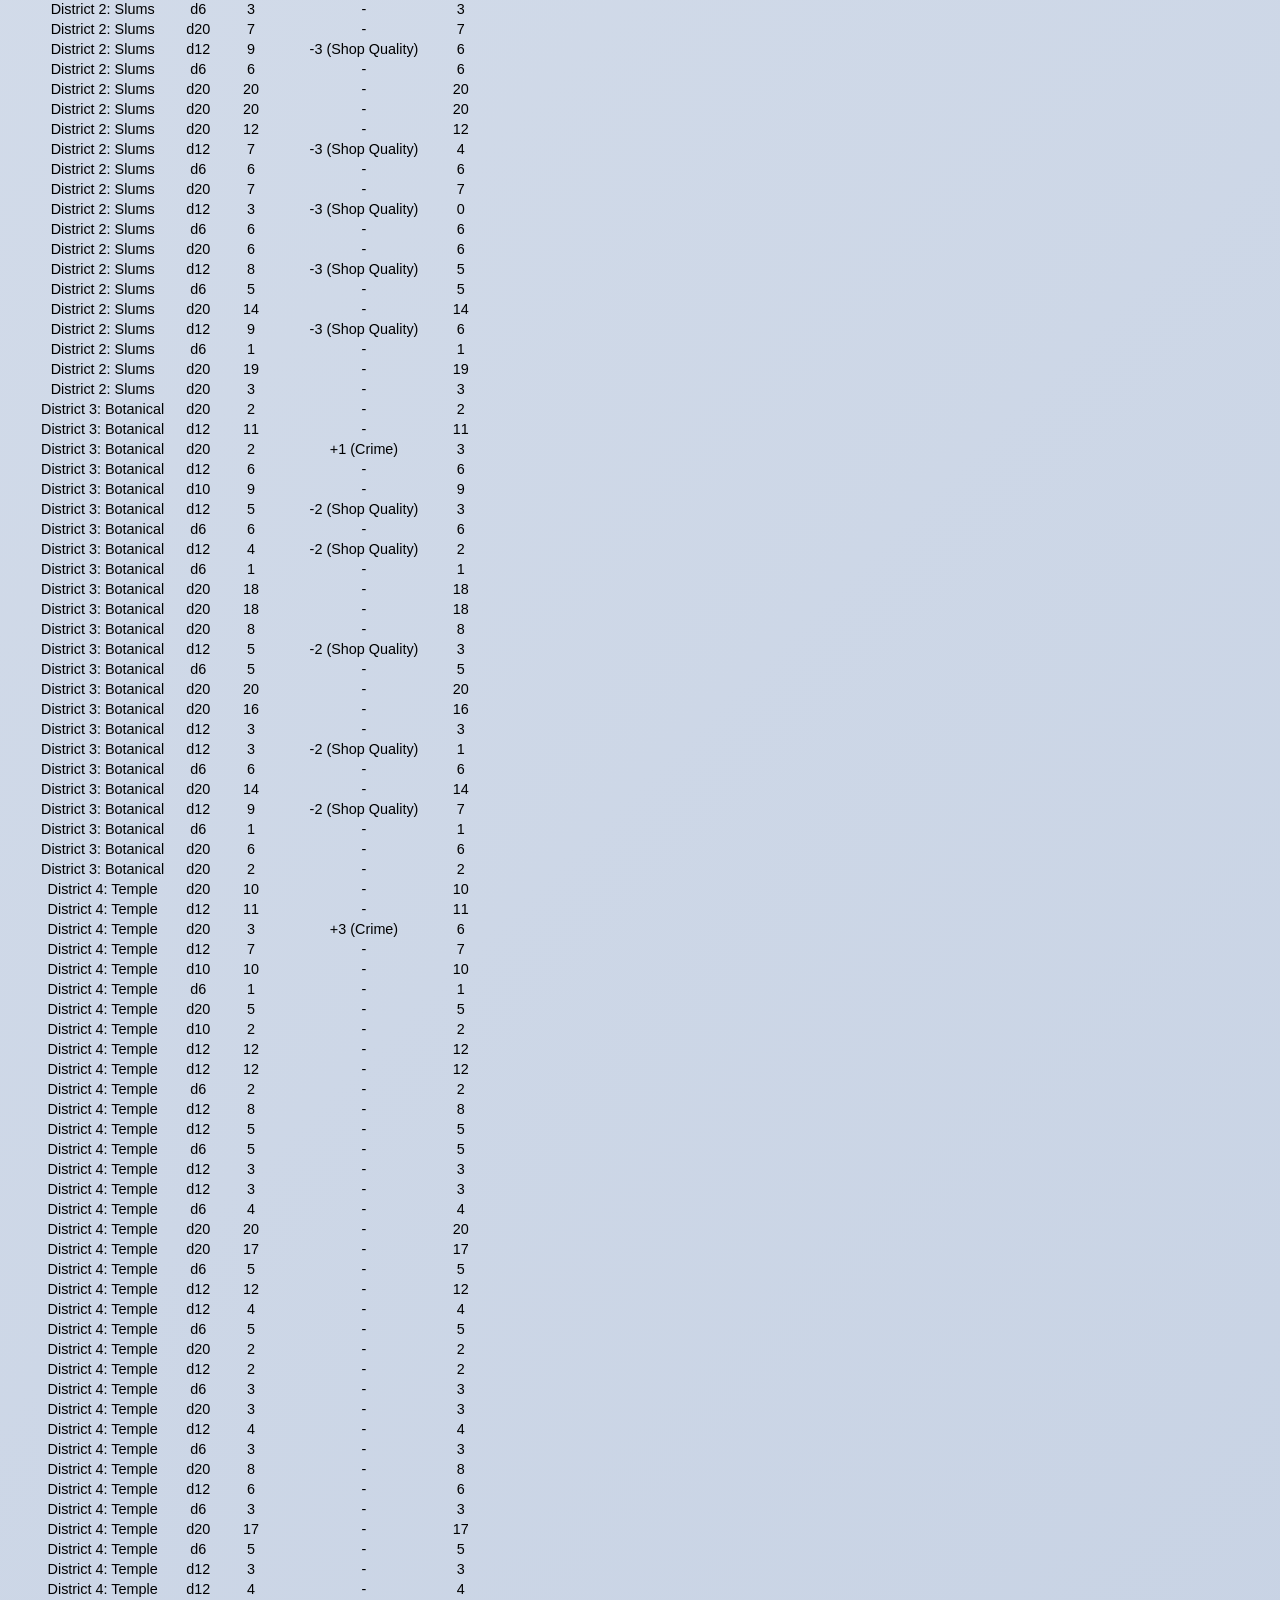
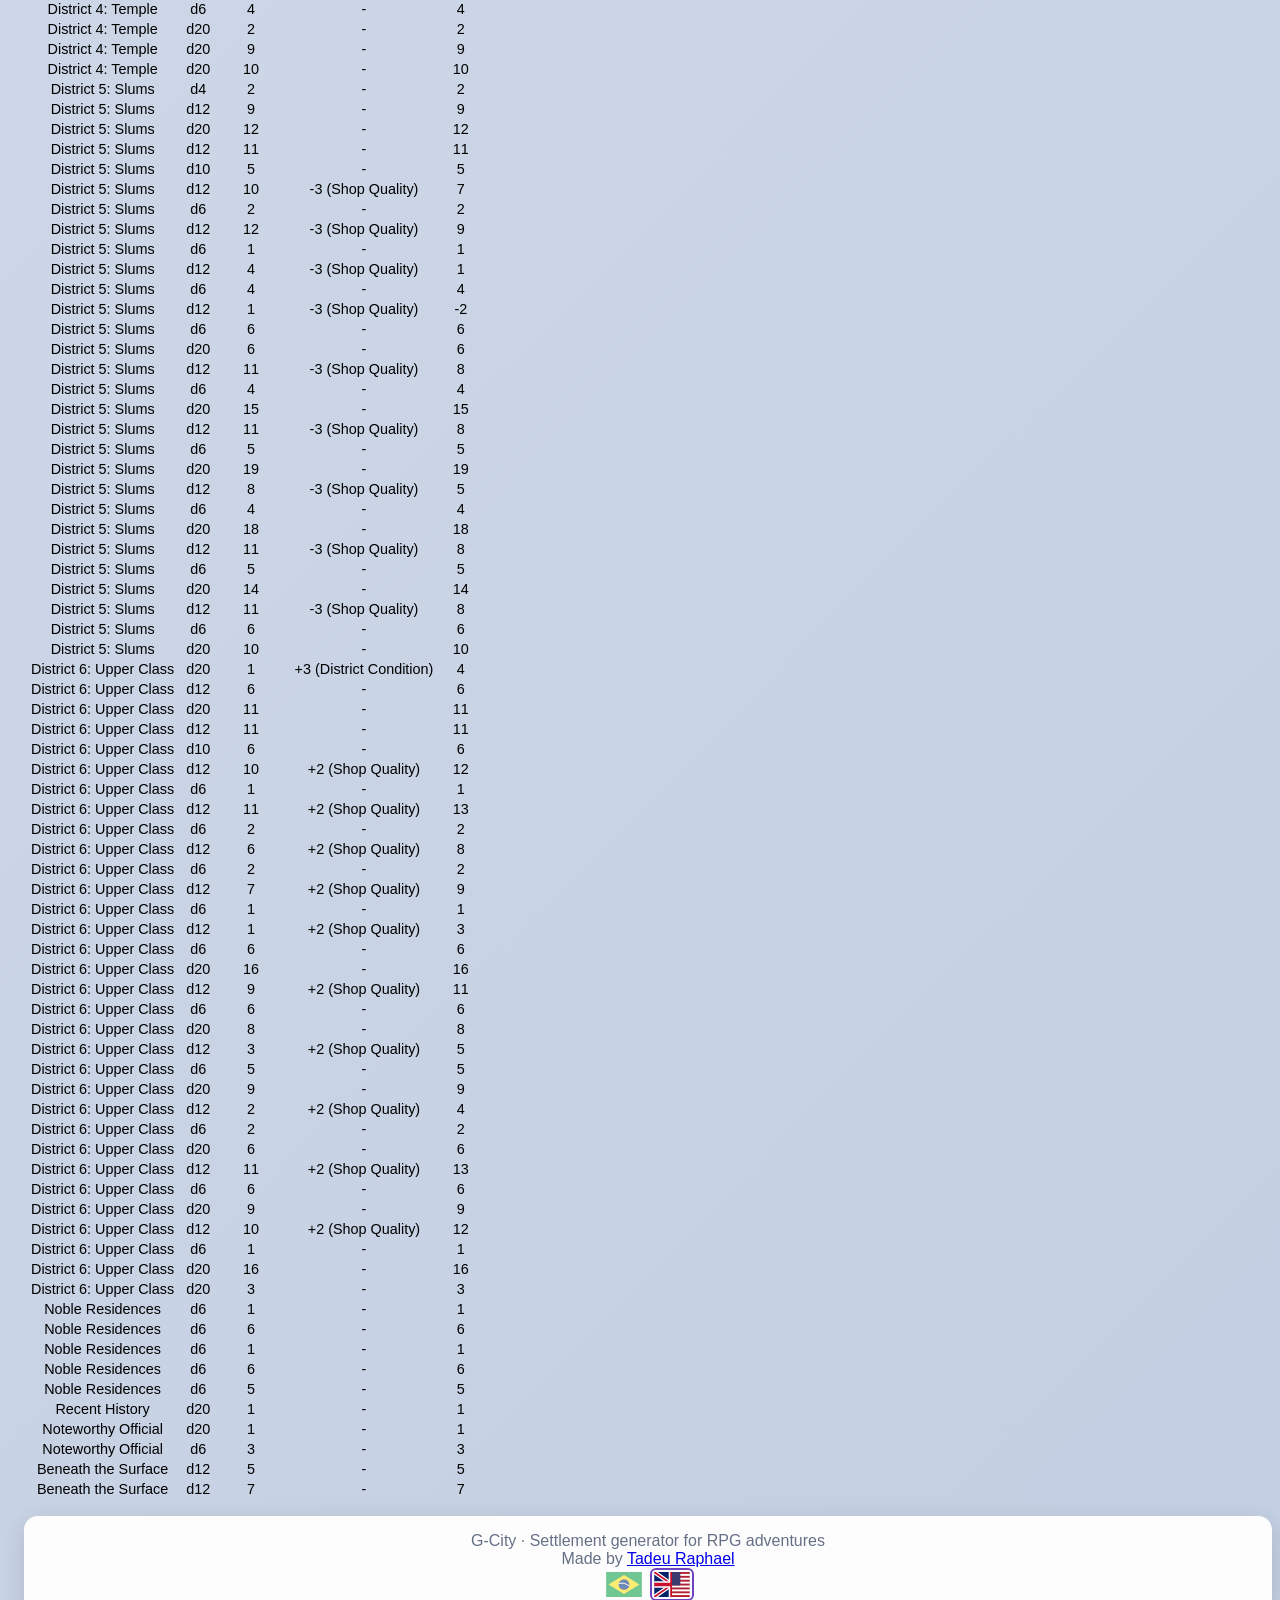
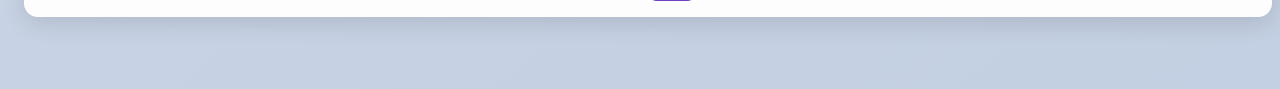
==== commit efb51d62: "Hotfix: Changed name to G-City after separating the project between two repositories" ====
--- a/capitals.html
+++ b/capitals.html
@@ -5,7 +5,7 @@
     <meta http-equiv="X-UA-Compatible" content="IE=edge">
     <meta name="viewport" content="width=device-width, initial-scale=1.0">
 
-    <title>Spectacular Settlements Generator - Capital Generator</title>
+    <title>G-City - Capital Generator</title>
     <link rel="stylesheet" href="vendor/bootstrap/css/bootstrap.min.css">
     <link rel="stylesheet" href="css/stylesheet.css">
 </head>
--- a/css/stylesheet.css
+++ b/css/stylesheet.css
@@ -1,4 +1,4 @@
-/* Spectacular Settlements Generator page styles */
+/* G-City page styles */
 
 /* Default back button - centered at the top */
 .towns-page:not(.generation-page) .back-btn {
